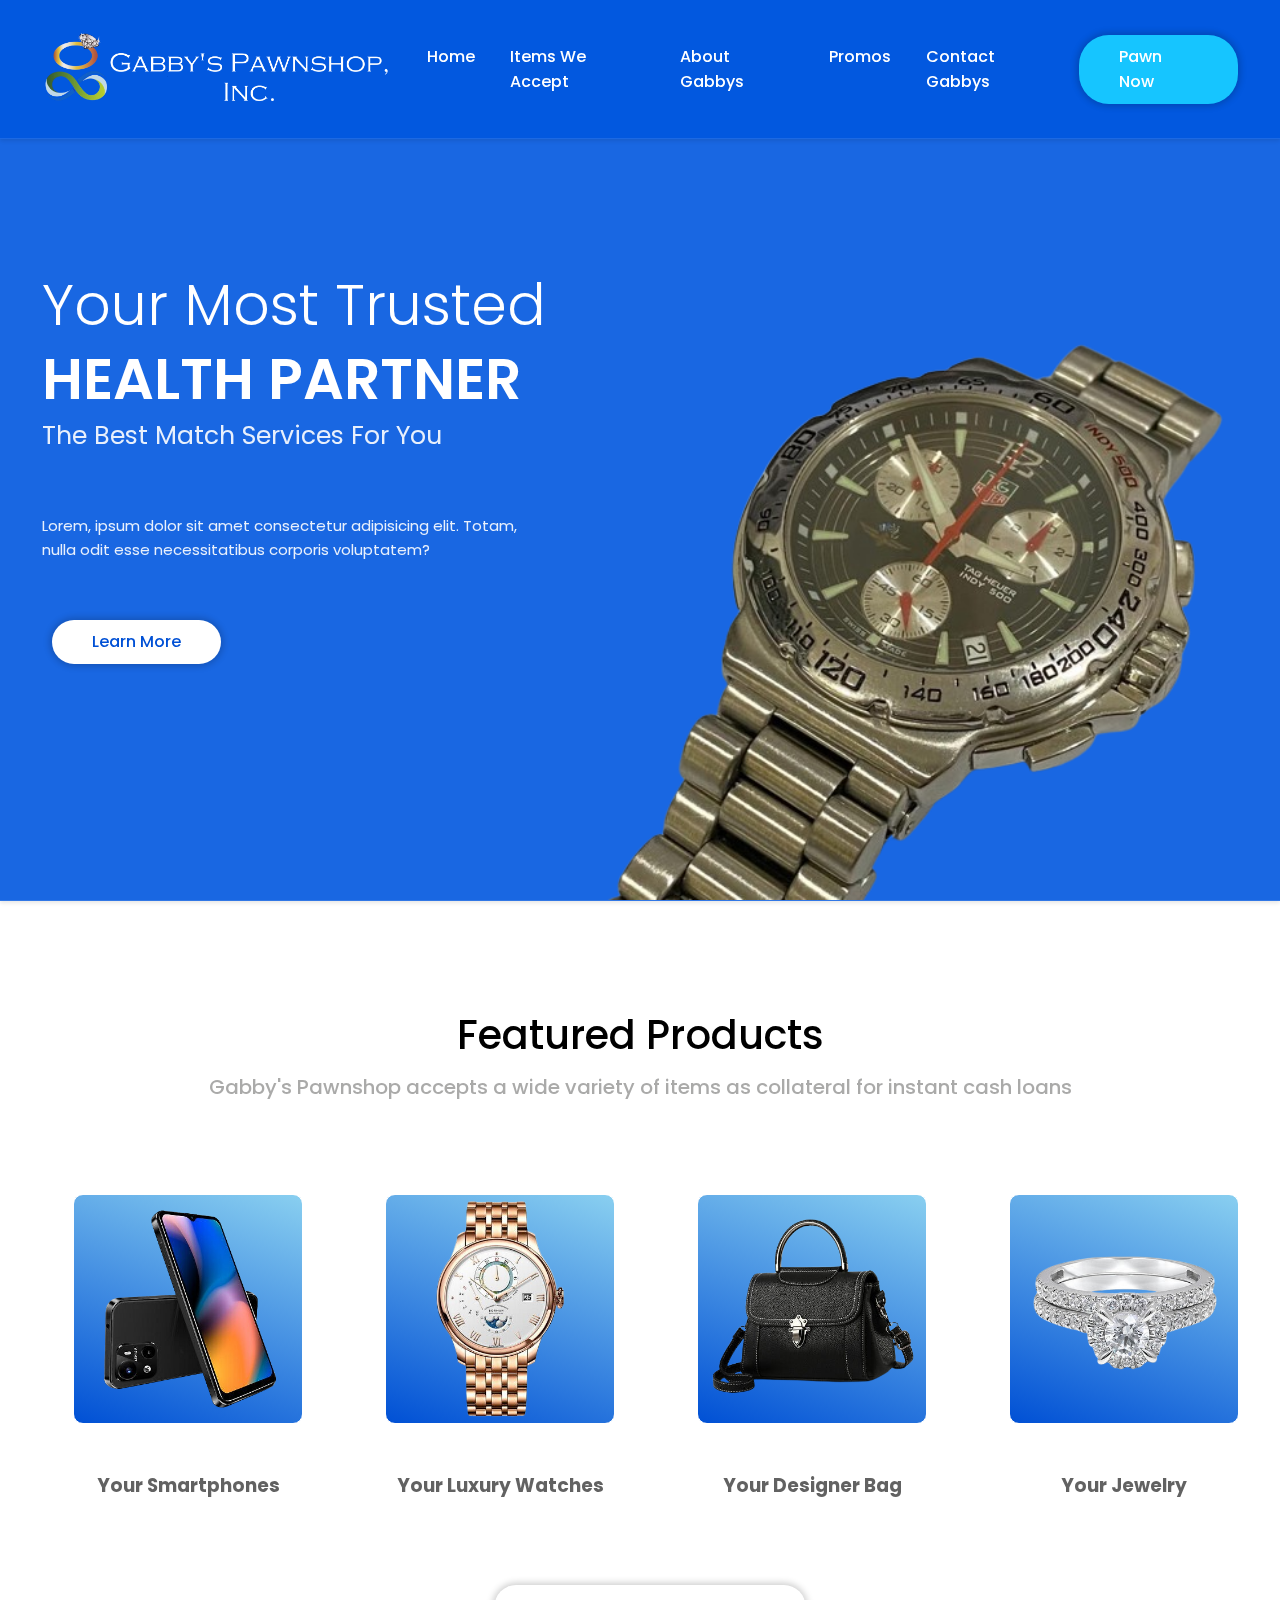
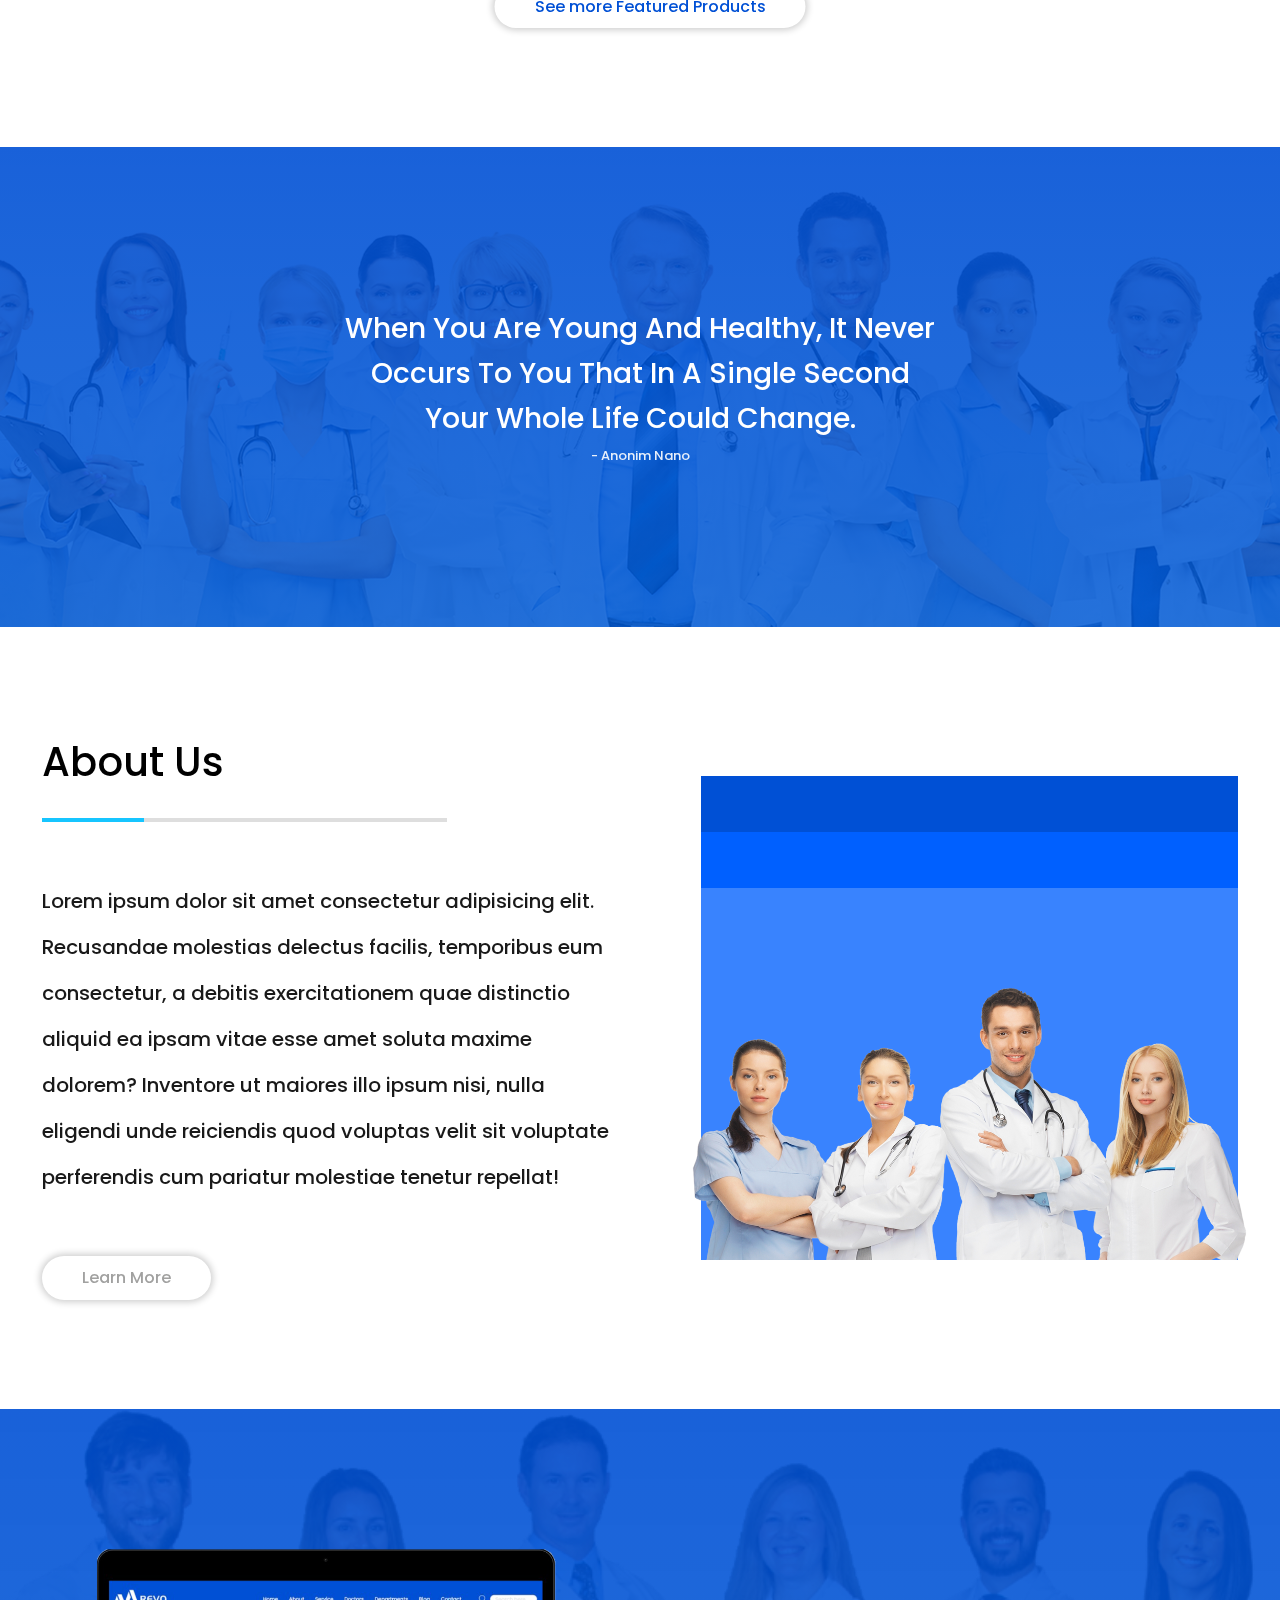
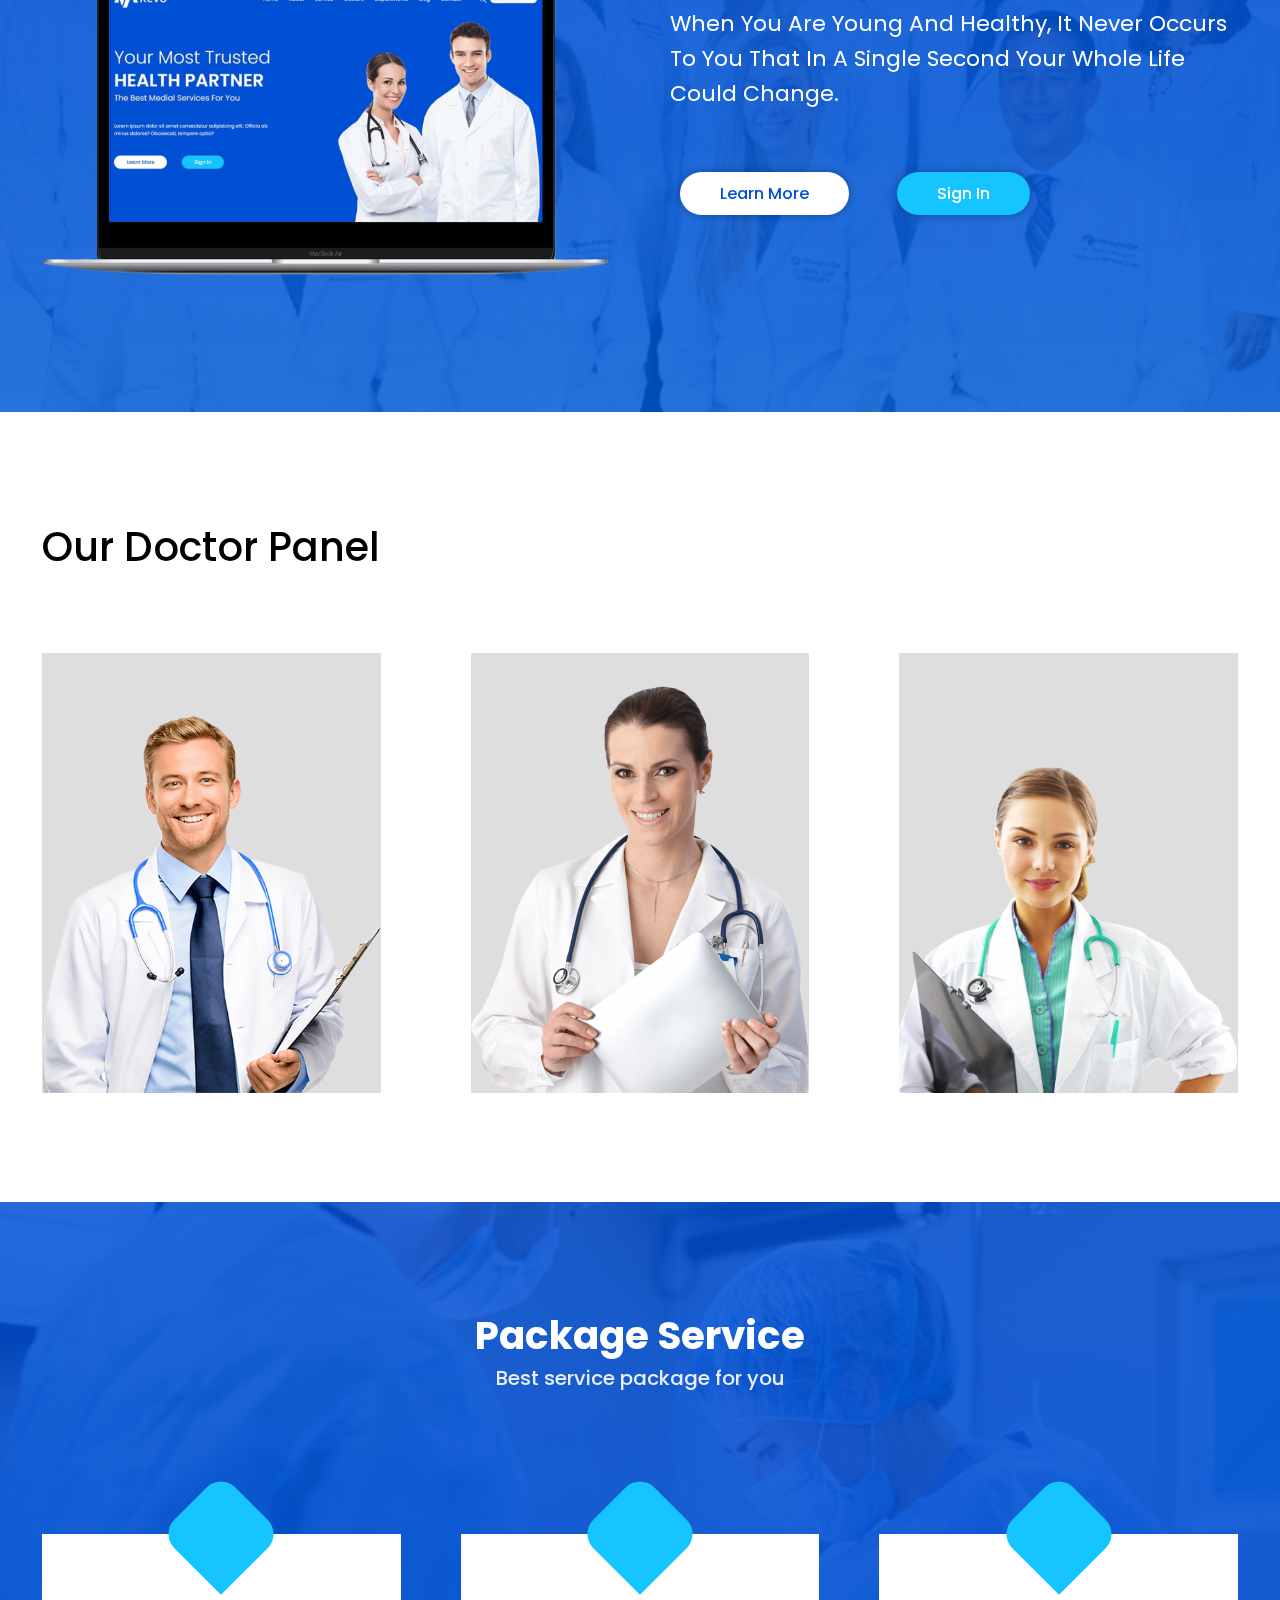
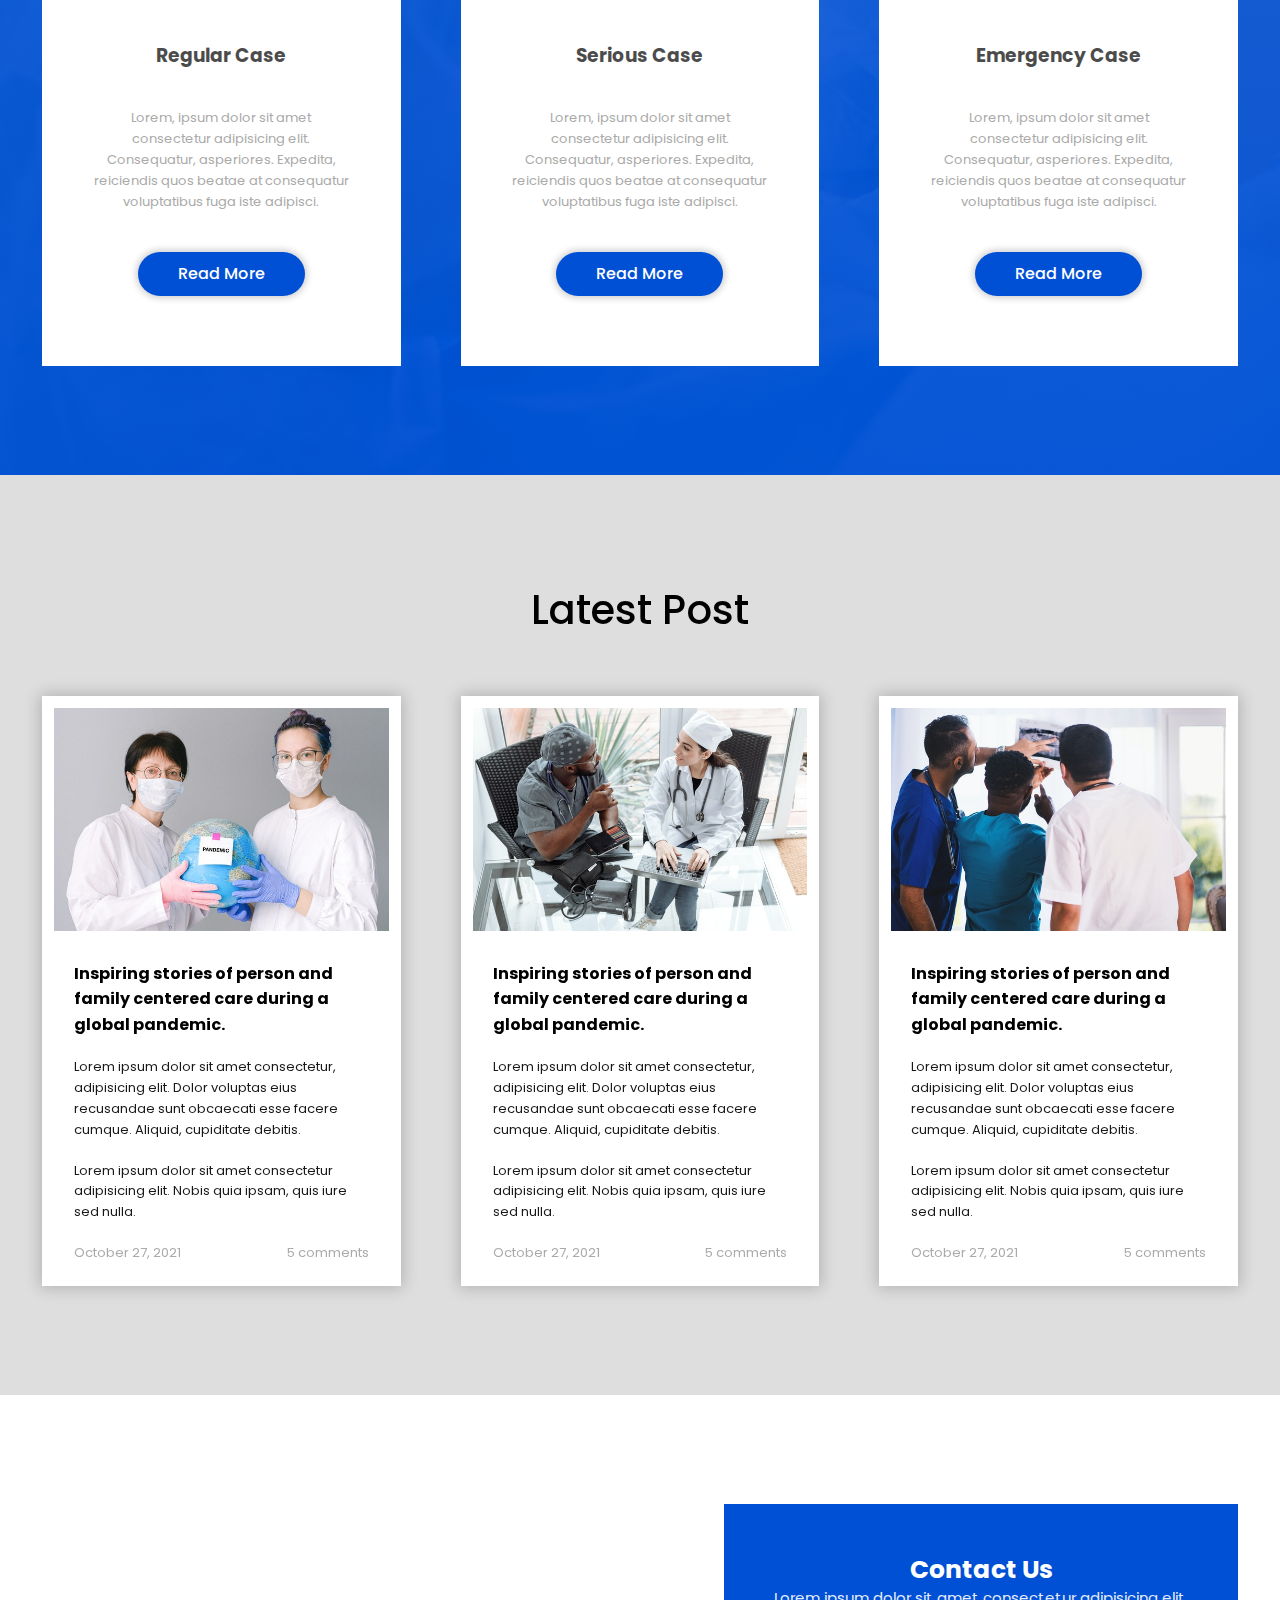
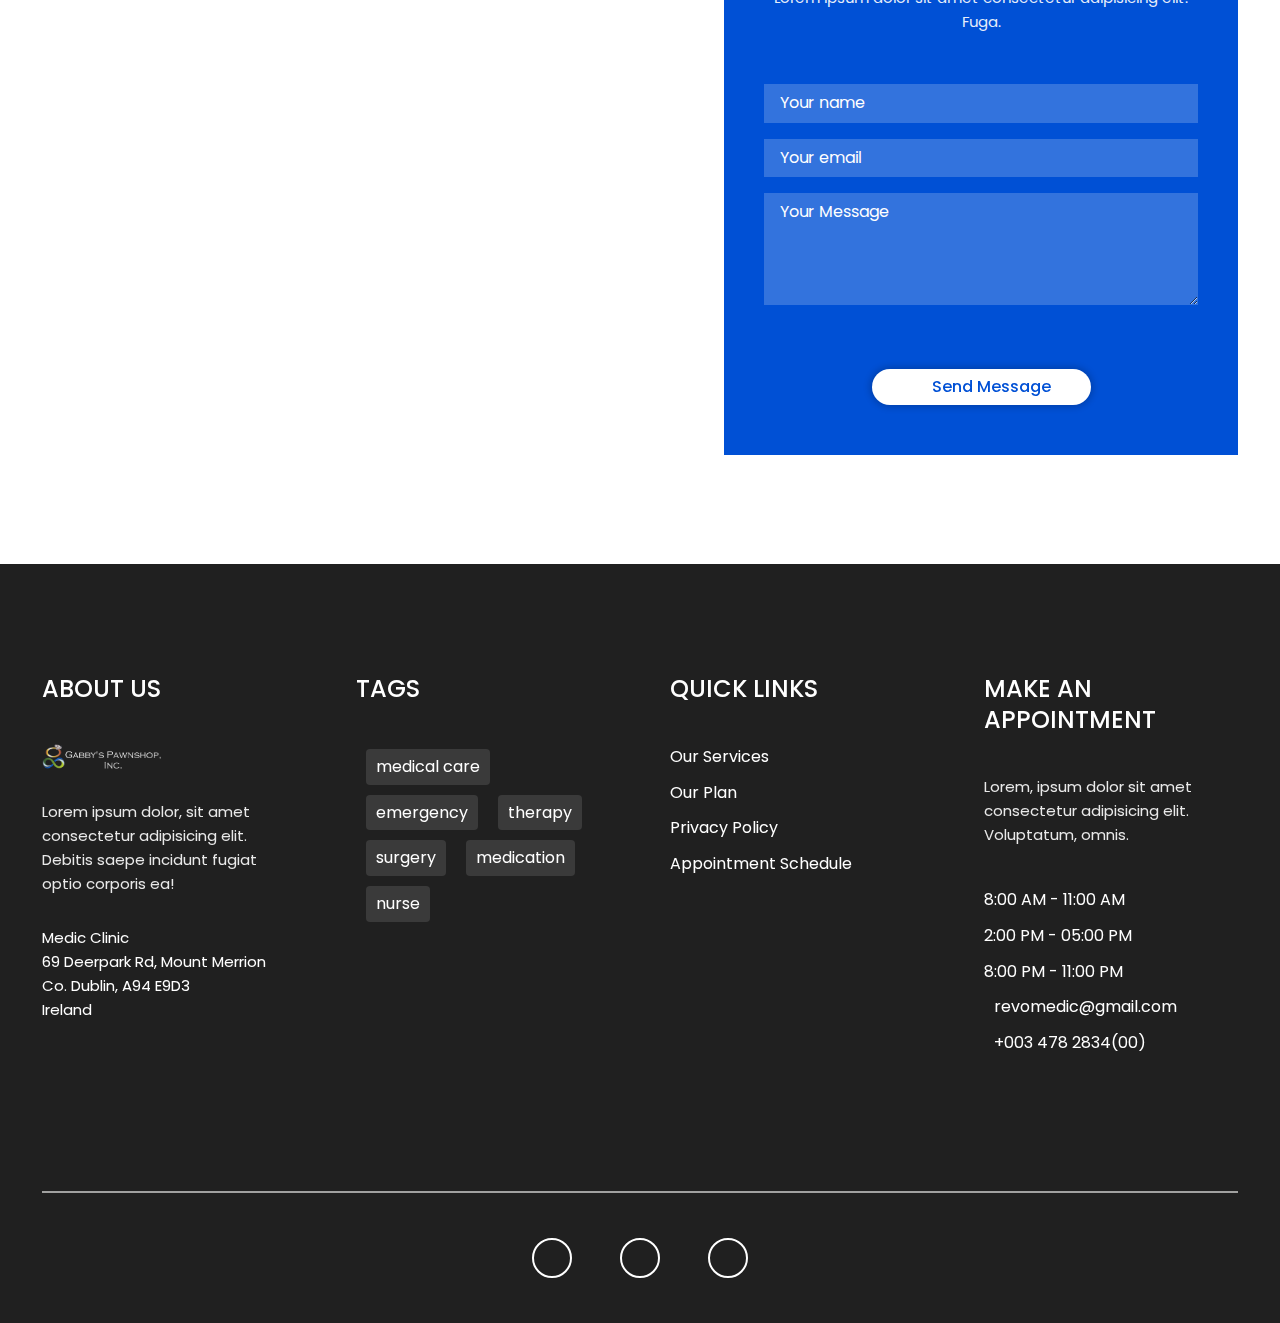
==== index.html @ 98798da9 "add" ====
<!DOCTYPE html>
<html lang="en">
<head>
    <meta charset="UTF-8">
    <meta http-equiv="X-UA-Compatible" content="IE=edge">
    <meta name="viewport" content="width=device-width, initial-scale=1.0">
    <title>Gabby's Pawnshop, Inc.</title>
    <!-- font awesome -->
    <link rel="stylesheet" href="https://cdnjs.cloudflare.com/ajax/libs/font-awesome/6.0.0-beta2/css/all.min.css" integrity="sha512-YWzhKL2whUzgiheMoBFwW8CKV4qpHQAEuvilg9FAn5VJUDwKZZxkJNuGM4XkWuk94WCrrwslk8yWNGmY1EduTA==" crossorigin="anonymous" referrerpolicy="no-referrer" />
    <!-- normalize css -->
    <link rel = "stylesheet" href = "css/normalize.css">
    <!-- custom css -->
    <link rel = "stylesheet" href = "css/main.css">
</head>
<body>
    

    <!-- header -->
    <header class = "header bg-blue-head">
        <nav class = "navbar bg-blue-head">
            <div class = "container flex">
                <a href = "index.html" class = "navbar-brand">
                    <img src = "images/logo.png" alt = "site logo">
                </a>
                <button type = "button" class = "navbar-show-btn">
                    <img src = "images/ham-menu-icon.png">
                </button>

                <div class = "navbar-collapse bg-white">
                    <button type = "button" class = "navbar-hide-btn">
                        <img src = "images/close-icon.png">
                    </button>
                    <ul class = "navbar-nav">
                        <li class = "nav-item">
                            <a href = "#" class = "nav-link">Home</a>
                        </li>
                        <li class = "nav-item">
                            <a href = "#" class = "nav-link">Items We Accept</a>
                        </li>
                        <li class = "nav-item">
                            <a href = "#" class = "nav-link">About Gabbys</a>
                        </li>
                        <li class = "nav-item">
                            <a href = "#" class = "nav-link">Promos</a>
                        </li>
                        <li class = "nav-item">
                            <a href = "#" class = "nav-link">Contact Gabbys</a>
                        </li>
                    </ul>
                    <div class = "nav-btn-group">
                        <a href = "#" class = "btn btn-light-blue">Pawn Now</a>
                    </div>
                        </form>
                    </div>
                </div> 
            </div>
        </nav>

        <div class = "header-inner text-white text-center">
            <div class = "container grid">
                <div class = "header-inner-left">
                    <h1>your most trusted<br> <span>health partner</span></h1>
                    <p class = "lead">the best match services for you</p>
                    <p class = "text text-md">Lorem, ipsum dolor sit amet consectetur adipisicing elit. Totam, nulla odit esse necessitatibus corporis voluptatem?</p>
                    <div class = "btn-group">
                        <a href = "#" class = "btn btn-white">Learn More</a>
                    </div>
                </div>
                <div class = "header-inner-right">
                    <img src = "images/header.png">
                </div>
            </div>
        </div>
    </header>
    <!-- end of header -->

    <main>

         <!-- services section -->
         <section id = "services" class = "services py">
            <div class = "container">
                <div class = "section-head text-center">
                    <h2 class = "lead">Featured Products</h2>
                    <p class = "text text-lg">Gabby's Pawnshop accepts a wide variety of items as collateral for instant cash loans</p>
                </div>
                <div class = "services-inner text-center grid">
                    <article class = "service-item">
                        <div class = "icon">
                            <a href = "#"  ><img src = "images/service-icon-1.png"></a>
                        </div>
                        <a href= "#"><h3>Your Smartphones</h3></a>
                    </article>

                    <article class = "service-item">
                        <div class = "icon">
                            <a href = "#"  ><img src = "images/service-icon-2.png"></a>
                        </div>
                        <a href= "#"><h3>Your Luxury Watches</h3></a>
                    </article>

                    <article class = "service-item">
                        <div class = "icon">
                            <a href = "#"  ><img src = "images/service-icon-3.png"></a>
                        </div>
                        <a href= "#"><h3>Your Designer Bag</h3></a>
                    </article>

                    <article class = "service-item">
                        <div class = "icon">
                            <a href = "#"  ><img src = "images/service-icon-4.png"></a>
                        </div>
                        <a href= "#"><h3>Your Jewelry</h3></a>
                    </article>
                    <div class = "service-btn-group">
                        <a href = "#" class = "btn btn-white">See more Featured Products</a>
                    </div>
                </div>
            </div>
        </section>
        <!-- end of services section -->

        <!-- banner one -->
        <section id = "banner-one" class = "banner-one text-center">
            <div class = "container text-white">
                <blockquote class = "lead"><i class = "fas fa-quote-left"></i> When you are young and healthy, it never occurs to you that in a single second your whole life could change. <i class = "fas fa-quote-right"></i></blockquote>
                <small class = "text text-sm">- Anonim Nano</small>
            </div>
        </section>
        <!-- end of banner one -->

         <!-- about section -->
         <section id = "about" class = "about py">
            <div class = "about-inner">
                <div class = "container grid">
                    <div class = "about-left text-center">
                        <div class = "section-head">
                            <h2>About Us</h2>
                            <div class = "border-line"></div>
                        </div>
                        <p class = "text text-lg">Lorem ipsum dolor sit amet consectetur adipisicing elit. Recusandae molestias delectus facilis, temporibus eum consectetur, a debitis exercitationem quae distinctio aliquid ea ipsam vitae esse amet soluta maxime dolorem? Inventore ut maiores illo ipsum nisi, nulla eligendi unde reiciendis quod voluptas velit sit voluptate perferendis cum pariatur molestiae tenetur repellat!</p>
                        <a href = "#" class = "btn btn-white">Learn More</a>
                    </div>
                    <div class = "about-right flex">
                        <div class = "img">
                            <img src = "images/about-img.png">
                        </div>
                    </div>
                </div>
            </div>
        </section>
        <!-- end of about section -->

        <!-- banner two section -->
        <section id = "banner-two" class = "banner-two text-center">
            <div class = "container grid">
                <div class = "banner-two-left">
                    <img src = "images/banner-2-img.png">
                </div>
                <div class = "banner-two-right">
                    <p class = "lead text-white">When you are young and healthy, it never occurs to you that in a single second your whole life could change.</p>
                    <div class = "btn-group">
                        <a href = "#" class = "btn btn-white">Learn More</a>
                        <a href = "#" class = "btn btn-light-blue">Sign In</a>
                    </div>
                </div>
            </div>
        </section>
        <!-- end of banner two section -->

        <!-- doctors section -->
        <section id = "doc-panel" class = "doc-panel py">
            <div class = "container">
                <div class = "section-head">
                    <h2>Our Doctor Panel</h2>
                </div>

                <div class = "doc-panel-inner grid">
                    <div class = "doc-panel-item">
                        <div class = "img flex">
                            <img src = "images/doc-1.png" alt = "doctor image">
                            <div class = "info text-center bg-blue text-white flex">
                                <p class = "lead">samuel goe</p>
                                <p class = "text-lg">Medicine</p>
                            </div>
                        </div>
                    </div>

                    <div class = "doc-panel-item">
                        <div class = "img flex">
                            <img src = "images/doc-2.png" alt = "doctor image">
                            <div class = "info text-center bg-blue text-white flex">
                                <p class = "lead">elizabeth ira</p>
                                <p class = "text-lg">Cardiology</p>
                            </div>
                        </div>
                    </div>

                    <div class = "doc-panel-item">
                        <div class = "img flex">
                            <img src = "images/doc-3.png" alt = "doctor image">
                            <div class = "info text-center bg-blue text-white flex">
                                <p class = "lead">tanya collins</p>
                                <p class = "text-lg">Medicine</p>
                            </div>
                        </div>
                    </div>
                </div>
            </div>
        </section>
        <!-- end of doctors section -->

        <!-- package services section -->
        <section id = "package-service" class = "package-service py text-center">
            <div class = "container">
                <div class = "package-service-head text-white">
                    <h2>Package Service</h2>
                    <p class = "text text-lg">Best service package for you</p>
                </div>
                <div class = "package-service-inner grid">
                    <div class = "package-service-item bg-white">
                        <div class = "icon flex">
                            <i class = "fas fa-phone fa-2x"></i>
                        </div>
                        <h3>Regular Case</h3>
                        <p class = "text text-sm">Lorem, ipsum dolor sit amet consectetur adipisicing elit. Consequatur, asperiores. Expedita, reiciendis quos beatae at consequatur voluptatibus fuga iste adipisci.</p>
                        <a href = "#" class = "btn btn-blue">Read More</a>
                    </div>

                    <div class = "package-service-item bg-white">
                        <div class = "icon flex">
                            <i class = "fas fa-calendar-alt fa-2x"></i>
                        </div>
                        <h3>Serious Case</h3>
                        <p class = "text text-sm">Lorem, ipsum dolor sit amet consectetur adipisicing elit. Consequatur, asperiores. Expedita, reiciendis quos beatae at consequatur voluptatibus fuga iste adipisci.</p>
                        <a href = "#" class = "btn btn-blue">Read More</a>
                    </div>
                    
                    <div class = "package-service-item bg-white">
                        <div class = "icon flex">
                            <i class = "fas fa-comments fa-2x"></i>
                        </div>
                        <h3>Emergency Case</h3>
                        <p class = "text text-sm">Lorem, ipsum dolor sit amet consectetur adipisicing elit. Consequatur, asperiores. Expedita, reiciendis quos beatae at consequatur voluptatibus fuga iste adipisci.</p>
                        <a href = "#" class = "btn btn-blue">Read More</a>
                    </div>
                </div>
            </div>
        </section>
        <!-- end of package services section -->

        <!-- posts section -->
        <section id = "posts" class = "posts py">
            <div class = "container">
                <div class = "section-head">
                    <h2>Latest Post</h2>
                </div>
                <div class = "posts-inner grid">
                    <article class = "post-item bg-white">
                        <div class = "img">
                            <img src = "images/post-1.jpg">
                        </div>
                        <div class = "content">
                            <h4>Inspiring stories of person and family centered care during a global pandemic.</h4>
                            <p class = "text text-sm">Lorem ipsum dolor sit amet consectetur, adipisicing elit. Dolor voluptas eius recusandae sunt obcaecati esse facere cumque. Aliquid, cupiditate debitis.</p>
                            <p class = "text text-sm">Lorem ipsum dolor sit amet consectetur adipisicing elit. Nobis quia ipsam, quis iure sed nulla.</p>
                            <div class = "info flex">
                                <small class = "text text-sm"><i class = "fas fa-clock"></i> October 27, 2021</small>
                                <small class = "text text-sm"><i class = "fas fa-comment"></i> 5 comments</small>
                            </div>
                        </div>
                    </article>

                    <article class = "post-item bg-white">
                        <div class = "img">
                            <img src = "images/post-2.jpg">
                        </div>
                        <div class = "content">
                            <h4>Inspiring stories of person and family centered care during a global pandemic.</h4>
                            <p class = "text text-sm">Lorem ipsum dolor sit amet consectetur, adipisicing elit. Dolor voluptas eius recusandae sunt obcaecati esse facere cumque. Aliquid, cupiditate debitis.</p>
                            <p class = "text text-sm">Lorem ipsum dolor sit amet consectetur adipisicing elit. Nobis quia ipsam, quis iure sed nulla.</p>
                            <div class = "info flex">
                                <small class = "text text-sm"><i class = "fas fa-clock"></i> October 27, 2021</small>
                                <small class = "text text-sm"><i class = "fas fa-comment"></i> 5 comments</small>
                            </div>
                        </div>
                    </article>

                    <article class = "post-item bg-white">
                        <div class = "img">
                            <img src = "images/post-3.jpg">
                        </div>
                        <div class = "content">
                            <h4>Inspiring stories of person and family centered care during a global pandemic.</h4>
                            <p class = "text text-sm">Lorem ipsum dolor sit amet consectetur, adipisicing elit. Dolor voluptas eius recusandae sunt obcaecati esse facere cumque. Aliquid, cupiditate debitis.</p>
                            <p class = "text text-sm">Lorem ipsum dolor sit amet consectetur adipisicing elit. Nobis quia ipsam, quis iure sed nulla.</p>
                            <div class = "info flex">
                                <small class = "text text-sm"><i class = "fas fa-clock"></i> October 27, 2021</small>
                                <small class = "text text-sm"><i class = "fas fa-comment"></i> 5 comments</small>
                            </div>
                        </div>
                    </article>
                </div>
            </div>
        </section>
        <!-- end of posts section -->

        <!-- contact section -->
        <section id = "contact" class = "contact py">
            <div class = "container grid">
                <div class = "contact-left">
                    <iframe src="https://www.google.com/maps/embed?pb=!1m18!1m12!1m3!1d2384.6268289831164!2d-6.214682984112116!3d53.29621947996855!2m3!1f0!2f0!3f0!3m2!1i1024!2i768!4f13.1!3m3!1m2!1s0x486709e0c9c80f8f%3A0x92f408d10f2277c2!2sREVO!5e0!3m2!1sen!2snp!4v1636264848776!5m2!1sen!2snp" width="600" height="450" style="border:0;" allowfullscreen="" loading="lazy"></iframe>
                </div>
                <div class = "contact-right text-white text-center bg-blue">
                    <div class = "contact-head">
                        <h3 class = "lead">Contact Us</h3>
                        <p class = "text text-md">Lorem ipsum dolor sit amet consectetur adipisicing elit. Fuga.</p>
                    </div>
                    <form>
                        <div class = "form-element">
                            <input type = "text" class = "form-control" placeholder="Your name">
                        </div>
                        <div class = "form-element">
                            <input type = "email" class = "form-control" placeholder="Your email">
                        </div>
                        <div class = "form-element">
                            <textarea rows = "5" placeholder="Your Message" class = "form-control"></textarea>
                        </div>
                        <button type = "submit" class = "btn btn-white btn-submit">
                            <i class = "fas fa-arrow-right"></i> Send Message
                        </button>
                    </form>
                </div>
            </div>
        </section>
        <!-- end of contact section -->
    </main>

    <!-- footer  -->
    <footer id = "footer" class = "footer text-center">
        <div class = "container">
            <div class = "footer-inner text-white py grid">
                <div class = "footer-item">
                    <h3 class = "footer-head">about us</h3>
                    <div class = "icon">
                        <img src = "images/logo.png">
                    </div>
                    <p class = "text text-md">Lorem ipsum dolor, sit amet consectetur adipisicing elit. Debitis saepe incidunt fugiat optio corporis ea!</p>
                    <address>
                        Medic Clinic <br>
                        69 Deerpark Rd, Mount Merrion <br>
                        Co. Dublin, A94 E9D3 <br>
                        Ireland
                    </address>
                </div>

                <div class = "footer-item">
                    <h3 class = "footer-head">tags</h3>
                    <ul class = "tags-list flex">
                        <li>medical care</li>
                        <li>emergency</li>
                        <li>therapy</li>
                        <li>surgery</li>
                        <li>medication</li>
                        <li>nurse</li>
                    </ul>
                </div>

                <div class = "footer-item">
                    <h3 class = "footer-head">Quick Links</h3>
                    <ul>
                        <li><a href = "#" class = "text-white">Our Services</a></li>
                        <li><a href = "#" class = "text-white">Our Plan</a></li>
                        <li><a href = "#" class = "text-white">Privacy Policy</a></li>
                        <li><a href = "#" class = "text-white">Appointment Schedule</a></li>
                    </ul>
                </div>

                <div class = "footer-item">
                    <h3 class = "footer-head">make an appointment</h3>
                    <p class = "text text-md">Lorem, ipsum dolor sit amet consectetur adipisicing elit. Voluptatum, omnis.</p>
                    <ul class = "appointment-info">
                        <li>8:00 AM - 11:00 AM</li>
                        <li>2:00 PM - 05:00 PM</li>
                        <li>8:00 PM - 11:00 PM</li>
                        <li>
                            <i class = "fas fa-envelope"></i>
                            <span>revomedic@gmail.com</span>
                        </li>
                        <li>
                            <i class = "fas fa-phone"></i>
                            <span>+003 478 2834(00)</span>
                        </li>
                    </ul>
                </div>
            </div>

            <div class = "footer-links">
                <ul class = "flex">
                    <li><a href = "#" class = "text-white flex"> <i class = "fab fa-facebook-f"></i></a></li>
                    <li><a href = "#" class = "text-white flex"> <i class = "fab fa-twitter"></i></a></li>
                    <li><a href = "#" class = "text-white flex"> <i class = "fab fa-linkedin"></i></a></li>
                </ul>
            </div>
        </div>
    </footer>
    <!-- end of footer  -->


    <!-- custom js -->
    <script src = "js/script.js"></script>
</body>
</html>
---- css/main.css ----
@import url('https://fonts.googleapis.com/css2?family=Poppins:wght@200;300;400;500;600;700;800;900&display=swap');

/* variables */
:root{
    --fros-blue-color: #0050d5;
    --light-blue-color: #16c5ff;
    --dark-color: #202020;
    --light-gray: #dedede;
    --dark-gray: #a1a1a0;
    --light-color: #fff;
    --poppins-font: 'Poppins', sans-serif;
    --transition: all 0.3s ease-in-out;
    --box-shadow: 0 0 15px 2px rgba(0, 0, 0, 0.2)!important;
}

/* some resets */
*{
    padding: 0;
    margin: 0;
    -webkit-box-sizing: border-box;
            box-sizing: border-box;
}
html{
    font-size: 10px;
}
body{
    font-size: 1.6rem;
    line-height: 1.6;
    font-family: var(--poppins-font);
}
img{
    width: 100%;
    display: block;
}
ul{
    list-style: none;
}
a{
    text-decoration: none;
    color: var(--dark-color);
}
.bg-blue{
    background-color: var(--fros-blue-color);
}

bg-blue-head{
    position: relative;
    transition: background-color 0.3s ease;
}


.bg-blue-head::before {
    content: ''; 
    position: absolute; 
    top: 0;
    left: 0;
    width: 100%;
    height: 100%;
    background-color: rgba(0, 86, 223, 0.902); 
    backdrop-filter: blur(6px); 
    z-index: -1; 
    border-bottom: 1px solid rgba(255, 255, 255, 0.1); 
    box-shadow: 0 2px 4px rgba(0, 0, 0, 0.1);
}

.bg-white{
    background-color: var(--light-color);
}
.text-blue{
    color: var(--fros-blue-color);
}
.text-white{
    color: var(--light-color);
}

/* button */
.btn, button{
    border: none;
    cursor: pointer;
}
.btn{
    padding: .9rem 4rem;
    border-radius: 3rem;
    display: inline-block;
    background-color: var(--light-color);
    font-weight: 500;
    -webkit-box-shadow: 0 0 7px 2px rgba(0, 0, 0, 0.2);
            box-shadow: 0 0 7px 2px rgba(0, 0, 0, 0.2);
    -webkit-transition: var(--transition);
    -o-transition: var(--transition);
    transition: var(--transition);
}
.btn-white{
    color: var(--fros-blue-color);
}
.btn-light-blue{
    background-color: var(--light-blue-color);
    color: var(--light-color);
}
.btn-blue{
    background-color: var(--fros-blue-color);
    color: var(--light-color);
}
.btn-group{
    display: -webkit-box;
    display: -ms-flexbox;
    display: flex;
    margin-right: 0px 10px;
    margin-left: 10px;
    -ms-flex-wrap: wrap;
        flex-wrap: wrap;
    -webkit-box-align: center;
        -ms-flex-align: center;
            align-items: center;
}
.btn-group .btn{
    width: 100%;
}
.btn-group .btn:first-child{
    margin-bottom: 2rem;
}
.btn:hover{
    -webkit-box-shadow: var(--box-shadow);
            box-shadow: var(--box-shadow);
}

.container{
    max-width: 95vw;
    margin: 0 auto;
    padding: 0 1rem;
}
.flex{
    display: -webkit-box;
    display: -ms-flexbox;
    display: flex;
    -webkit-box-align: center;
        -ms-flex-align: center;
            align-items: center;
    -webkit-box-pack: center;
        -ms-flex-pack: center;
            justify-content: center;
}
.grid{
    display: grid;
}
input{
    outline: 0;
}
.lead{
    font-size: 25px;
    text-transform: capitalize;
}
h1, h2, h3{
    text-transform: capitalize;
    margin-top: 0;
    line-height: 1.3;
}
.text{
    opacity: 0.9;
}
.text-md{
    font-size: 1.5rem;
}
.text-lg{
    font-size: 2rem;
    font-weight: 500;
}
.text-sm{
    font-size: 1.3rem;
}
.py{
    padding: 10.9rem 0;
}
.text-center{
    text-align: center;
}

/* header */
.header{
    min-height: 100vh;
}
.navbar{
    position: fixed;
    top: 0;
    left: 0;
    width: 100%;
    padding: 3.2rem 0;
    z-index: 999;
}
.navbar .container{
    -webkit-box-pack: justify;
        -ms-flex-pack: justify;
            justify-content: space-between;
}
.navbar-brand img{
    width: 350px;
}
.navbar-show-btn, .navbar-hide-btn{
    background-color: transparent;
    width: 30px;
    -webkit-transition: var(--transition);
    -o-transition: var(--transition);
    transition: var(--transition);
}
button[class ^= navbar]:hover{
    -webkit-transform: scale(1.1);
        -ms-transform: scale(1.1);
            transform: scale(1.1);
}


.navbar-collapse{
    position: fixed;
    top: 0;
    right: 0;
    width: 100%;
    height: 100%;
    padding: 8rem 3rem;
    display: -webkit-box;
    display: -ms-flexbox;
    display: flex;
    -webkit-box-orient: vertical;
    -webkit-box-direction: normal;
        -ms-flex-direction: column;
            flex-direction: column;
    -webkit-box-pack: justify;
        -ms-flex-pack: justify;
            justify-content: space-between;
    -webkit-box-shadow: -3px 0 10px 4px rgba(0, 0, 0, 0.1);
            box-shadow: -3px 0 10px 4px rgba(0, 0, 0, 0.1);
    -webkit-transform: translateX(110%);
        -ms-transform: translateX(110%);
            transform: translateX(110%);
    -webkit-transition: var(--transition);
    -o-transition: var(--transition);
    transition: var(--transition);
    z-index: 1000;
}
/* navbar show class */
.navbar-show{
    -webkit-transform: translateX(0);
        -ms-transform: translateX(0);
            transform: translateX(0);
}
.navbar-hide-btn{
    position: absolute;
    right: 2rem;
    top: 4.5rem;
}
.nav-item{
    margin: 1.4rem 0;
}
.nav-link{
    opacity: 0.8;
    font-weight: 600;
    -webkit-transition: var(--transition);
    -o-transition: var(--transition);
    transition: var(--transition);
    display: inline-block;
}
.nav-link:hover{
    opacity: 1;
    color: var(--fros-blue-color);
    -webkit-transform: translateX(10px);
        -ms-transform: translateX(10px);
            transform: translateX(10px);
}

.nav-btn-group{
    display: -webkit-box;
    display: -ms-flexbox;
    display: flex;
    margin-left: 20px;
    -ms-flex-wrap: wrap;
        flex-wrap: wrap;
    -webkit-box-align: center;
        -ms-flex-align: center;
            align-items: center;
}

/* header inner */
.header-inner{
    padding-top: 16rem;
}
.header-inner-left h1{
    font-size: 4rem;
    font-weight: 300;
    margin-bottom: 0;
}
.header-inner-left h1 span{
    font-weight: 600;
    text-transform: uppercase;
}
.header-inner-left .lead{
    opacity: 0.9;
}
.header-inner-left .text{
    margin: 5.8rem 0;
    max-width: 500px;
    margin-right: auto;
    margin-left: auto;
}
.header-inner-left .btn-group{
    -webkit-box-pack: center;
        -ms-flex-pack: center;
            justify-content: center;
}
.header-inner-right{
    margin-top: 6rem;
}
.header-inner-right img{
    max-width: 520px;
    margin: 0 auto;
}

/* about section */
.section-head h2{
    font-size: 4rem;
    font-weight: 500;
    margin-bottom: 3rem;
    text-align: center;
}
.border-line{
    height: .4rem;
    width: 100%;
    margin-right: auto;
    margin-left: auto;
    background-color: var(--light-gray);
    position: relative;
}
.border-line::after{
    content: "";
    position: absolute;
    top: 0;
    left: 50%;
    -webkit-transform: translateX(-50%);
        -ms-transform: translateX(-50%);
            transform: translateX(-50%);
    height: 100%;
    width: 102px;
    background-color: var(--light-blue-color);
}
.about-left{
    margin-bottom: 6rem;
}
.about-right{
    margin-top: 16.8rem;
}
.about-left .text{
    margin: 5.6rem 0;
    line-height: 2.3;
}
.about .btn-white{
    color: var(--dark-gray);
}
.about-right .img{
    width: 100%;
    background-color: #3983fe;
    max-width: 537px;
    position: relative;
}
.about-right .img img{
    padding-top: 10rem;
    -webkit-transform: scaleX(1.03);
        -ms-transform: scaleX(1.03);
            transform: scaleX(1.03);
}
.about-right .img::after, .about-right .img::before{
    content: "";
    position: absolute;
    width: 100%;
    height: 100%;
}
.about-right .img::after{
    top: -56px;
    left: 0;
    background-color: #0060ff;
    z-index: -1;
}
.about-right .img::before{
    top: -112px;
    left: 0;
    background-color: var(--fros-blue-color);
    z-index: -2;
}

/* banner one section */
.banner-one{
    background: -webkit-gradient(linear, left top, left bottom, from(rgba(0, 80, 213, 0.9)), to(rgba(0, 90, 213, 0.85))), url('../images/banner-1-img.png') top/cover no-repeat;
    background: -o-linear-gradient(rgba(0, 80, 213, 0.9), rgba(0, 90, 213, 0.85)), url('../images/banner-1-img.png') top/cover no-repeat;
    background: linear-gradient(rgba(0, 80, 213, 0.9), rgba(0, 90, 213, 0.85)), url('../images/banner-1-img.png') top/cover no-repeat;
    height: 480px;
    display: -webkit-box;
    display: -ms-flexbox;
    display: flex;
    -webkit-box-align: center;
        -ms-flex-align: center;
            align-items: center;
    -webkit-box-pack: center;
        -ms-flex-pack: center;
            justify-content: center;
}
.banner-one .lead{
    font-size: 2.8rem;
    font-weight: 500;
    max-width: 600px;
}
.banner-one .text-sm{
    font-weight: 500;
}

/* services section */
.services .section-head .text-lg{
    color: var(--dark-gray);
    margin-top: -2rem;
}
.services .section-head img{
    margin: 3.7rem auto;
}
.line-art{
    max-width: 240px;
    margin: auto;
}
.line-art img{
    width: 30px;
}
.line-art div{
    width: 100px;
    height: 2px;
    background-color: var(--light-gray);
}
.services-inner{
    padding: 6rem 0;
    position: relative;
    
}
.service-item{
    padding: 3rem;
    margin-bottom: 3rem;
}
.service-item:last-child{
    margin-bottom: 0;
}
.service-item .icon img{
    background: linear-gradient(200deg, #89CFF0, #0050d5);
    border: 1px solid #ffffff;
    border-radius: 10px;
    width: 230px;
    margin: 1px;
    
}
.service-item h3{
    margin: 5rem 0;
    opacity: 0.7;
}

.service-btn-group{
    position: absolute;
    left: 50%;
    transform: translateX(-50%);
    bottom: 10px; 
    display: -webkit-box;
    display: -ms-flexbox;
    display: flex;
    margin-right: 0px 10px;
    margin-left: 10px;
    -ms-flex-wrap: wrap;
        flex-wrap: wrap;
    -webkit-box-align: center;
        -ms-flex-align: center;
            align-items: center; 
}

/* banner two section */
.banner-two{
    background: -webkit-gradient(linear, left top, left bottom, from(rgba(0, 80, 213, 0.9)), to(rgba(0, 90, 213, 0.85))), url('../images/banner-two-bg.png') top/cover no-repeat;
    background: -o-linear-gradient(rgba(0, 80, 213, 0.9), rgba(0, 90, 213, 0.85)), url('../images/banner-two-bg.png') top/cover no-repeat;
    background: linear-gradient(rgba(0, 80, 213, 0.9), rgba(0, 90, 213, 0.85)), url('../images/banner-two-bg.png') top/cover no-repeat;
    padding: 13.6rem 0;
}
.banner-two-left img{
    max-width: 620px;
    margin: auto;
}
.banner-two-right .lead{
    font-size: 2.2rem;
    margin-top: 6rem;
}
.banner-two-right .btn-group{
    margin-top: 6rem;
    -webkit-box-pack: center;
        -ms-flex-pack: center;
            justify-content: center;
}

/* doctors panel */
.doc-panel-inner{
    margin-top: 8rem;
}
.doc-panel-item{
    margin-bottom: 6rem;
}
.doc-panel-item:last-child{
    margin-bottom: 0;
}
.doc-panel-item .img{
    position: relative;
    height: 440px;
    background-color: var(--light-gray);
    overflow: hidden;
    -webkit-box-align: end;
        -ms-flex-align: end;
            align-items: flex-end;
}
.doc-panel-item .img .info{
    position: absolute;
    bottom: -100%;
    left: 0;
    width: 100%;
    height: 100px;
    -webkit-box-orient: vertical;
    -webkit-box-direction: normal;
        -ms-flex-direction: column;
            flex-direction: column;
    -webkit-transition: var(--transition);
    -o-transition: var(--transition);
    transition: var(--transition);
}
.doc-panel-item .img{
    max-width: 357px;
    margin-left: auto;
    margin-right: auto;
}
.doc-panel-item:hover .info{
    bottom: 0;
}

/* package service */
.package-service-inner{
    margin-top: 14rem;
}
.package-service{
    background: -webkit-gradient(linear, left top, left bottom, from(rgba(0, 80, 213, 0.85)), to(rgba(0, 80, 213, 0.95))), url('../images/package-service-img.jpg') center/cover no-repeat;
    background: -o-linear-gradient(rgba(0, 80, 213, 0.85), rgba(0, 80, 213, 0.95)), url('../images/package-service-img.jpg') center/cover no-repeat;
    background: linear-gradient(rgba(0, 80, 213, 0.85), rgba(0, 80, 213, 0.95)), url('../images/package-service-img.jpg') center/cover no-repeat;
}
.package-service-head{
    color: var(--light-color);
}
.package-service-head h2{
    font-size: 39px;
}
.package-service-item{
    padding: 3rem 5rem;
    position: relative;
    margin-bottom: 12rem;
}
.package-service-item:last-child{
    margin-bottom: 0;
}
.package-service-item .icon{
    width: 86px;
    height: 86px;
    background-color: var(--light-blue-color);
    border-radius: 2rem;
    border-bottom-right-radius: 0;
    color: var(--light-color);
    position: absolute;
    top: -43px;
    left: 50%;
    -webkit-transform: translateX(-50%) rotate(45deg);
        -ms-transform: translateX(-50%) rotate(45deg);
            transform: translateX(-50%) rotate(45deg);
}
.package-service-item .icon i{
    -webkit-transform: rotate(-45deg);
        -ms-transform: rotate(-45deg);
            transform: rotate(-45deg);
}
.package-service-item h3{
    opacity: 0.7;
    margin: 8rem 0 4rem 0;
}
.package-service-item .text-sm{
    color: var(--dark-gray);
}
.package-service-item .btn{
    margin: 4rem 0;
}

/* posts section */
.posts{
    background-color: var(--light-gray);
}
.posts-inner{
    margin-top: 6rem;
}
.post-item{
    padding: 1.2rem;
    -webkit-box-shadow: var(--box-shadow);
            box-shadow: var(--box-shadow);
    margin-bottom: 6rem;
}
.post-item:last-child{
    margin-bottom: 0;
}
.post-item .content{
    padding: 3rem 2rem 1rem 2rem;
}
.post-item h4{
    margin-bottom: 1rem;
}
.post-item .text{
    padding: 1rem 0;
}
.post-item .info{
    -webkit-box-pack: justify;
        -ms-flex-pack: justify;
            justify-content: space-between;
    color: var(--dark-gray);
}
.post-item .info .text{
    padding-bottom: 0;
}

/* contact section */
.contact-left{
    margin-bottom: 6rem;
    height: 100%;
}
.contact-left iframe{
    width: 100%;
    height: 100%;
    -o-object-fit: cover;
       object-fit: cover;
}
.contact-right{
    padding: 5rem 4rem;
}
.contact-right form{
    margin-top: 5rem;
}
.form-element .form-control{
    width: 100%;
    background-color: #3373dd;
    border: none;
    outline: 0;
    padding: 1rem 1.6rem;
    margin-bottom: 1.6rem;
    color: var(--light-color);
}
.form-element .form-control::-webkit-input-placeholder{
    color: var(--light-color);
}
.form-element .form-control::-moz-placeholder{
    color: var(--light-color);
}
.form-element .form-control:-ms-input-placeholder{
    color: var(--light-color);
}
.form-element .form-control::-ms-input-placeholder{
    color: var(--light-color);
}
.form-element .form-control::placeholder{
    color: var(--light-color);
}
.btn-submit{
    margin-top: 4rem;
}
.btn-submit i{
    margin-right: 2rem;
}

/* footer */
.footer{
    background-color: var(--dark-color);
}
.footer-item{
    margin-bottom: 6rem;
}
.footer-item:last-child{
    margin-bottom: 0;
}
.footer-head{
    text-transform: uppercase;
    font-weight: 500;
    font-size: 2.4rem;
    margin-bottom: 4rem;
}
.footer-item .icon{
    width: 120px;
    margin: auto;
}
.footer-item .text{
    padding: 3rem 0;
    max-width: 500px;
    margin-right: auto;
    margin-left: auto;
}
.footer-item address{
    font-size: 1.5rem;
    font-style: normal;
}
.footer-item .tags-list{
    -ms-flex-wrap: wrap;
        flex-wrap: wrap;
}
.footer-item .tags-list li{
    margin: .5rem 1rem;
    padding: .5rem 1rem;
    background-color: rgb(58, 58, 58);
    border-radius: .4rem;
}
.footer-item a{
    margin-bottom: 1rem;
    display: inline-block;
    -webkit-transition: var(--transition);
    -o-transition: var(--transition);
    transition: var(--transition);
}
.footer-item a:hover{
    color: var(--dark-gray);
}
.footer-item:last-child .text{
    padding-top: 0;
}
.footer-item .appointment-info li{
    margin: 1rem 0;
}
.footer-item .appointment-info li span{
    margin-left: 1rem;
}
.footer-links{
    border-top: 2px solid var(--dark-gray);
    padding: 4.5rem 0;
}
.footer-links li{
    margin: 0 2.4rem;
    font-size: 2rem;
}
.footer-links li a{
    height: 40px;
    width: 40px;
    border-radius: 50%;
    border: 2px solid var(--light-color);
    -webkit-transition: var(--transition);
    -o-transition: var(--transition);
    transition: var(--transition);
}
.footer-links li a:hover{
    background-color: var(--light-color);
    color: var(--fros-blue-color);
}




/* Media Queries */
@media(min-width: 450px){
    .navbar-collapse{
        width: 320px;
    }
    .btn-group .btn{
        width: auto;
    }
    .btn-group .btn:first-child{
        margin-right: 48px;
        margin-bottom: 0;
    }
    .border-line{
        width: 405px;
    }

}

@media(min-width: 768px){
    .header-inner-left h1{
        font-size: 5.7rem;
    }
    .services-inner, .doc-panel-inner{
        grid-template-columns: repeat(2, 1fr);
    }
    .doc-panel-inner{
        -webkit-column-gap: 3rem;
           -moz-column-gap: 3rem;
                column-gap: 3rem;
    }
    .doc-panel .section-head h2{
        text-align: left;
    }
    .package-service-inner, .posts-inner, .footer-inner{
        grid-template-columns: repeat(2, 1fr);
        -webkit-column-gap: 6rem;
           -moz-column-gap: 6rem;
                column-gap: 6rem;
    }
    .footer-inner{
        text-align: left;
    }
    .footer-item .icon, .footer-item .text{
        margin-left: 0;
    }
    .footer-item .tags-list{
        -webkit-box-pack: start;
            -ms-flex-pack: start;
                justify-content: flex-start;
    }
}

@media(min-width: 992px){
    .header-inner{
        padding-top: 3.2rem;
    }
    .header-inner .container{
        grid-template-columns: 545px auto;
        -webkit-box-align: center;
            -ms-flex-align: center;
                align-items: center;
        height: calc(100vh - 32px);
        position: relative;
    }
    .header-inner-left{
        text-align: left;
    }
    .header-inner-left .text{
        margin-left: 0;
    }
    .header-inner-left .btn-group{
        -webkit-box-pack: start;
            -ms-flex-pack: start;
                justify-content: start;
    }
    .header-inner-right img{
        position: absolute;
        bottom: 0;
        right: 0;
        padding-left: 5rem;
    }
    .about-inner .container{
        grid-template-columns: repeat(2, 1fr);
        -webkit-column-gap: 3rem;
           -moz-column-gap: 3rem;
                column-gap: 3rem;
    }
    .about-left{
        text-align: left;
        margin-bottom: 0;
    }
    .about-left .section-head h2{
        text-align: left;
    }
    .border-line{
        margin-left: 0;
    }
    .border-line::after{
        left: 0;
        -webkit-transform: translateX(0);
            -ms-transform: translateX(0);
                transform: translateX(0);
    }
    .about-right{
        margin-left: auto;
        margin-top: 11.2rem;
    }

    .banner-two .container{
        grid-template-columns: repeat(2, 1fr);
        -webkit-box-align: center;
            -ms-flex-align: center;
                align-items: center;
        -webkit-column-gap: 6rem;
           -moz-column-gap: 6rem;
                column-gap: 6rem;
    }
    .banner-two-right{
        text-align: left;
    }
    .banner-two-right .btn-group{
        -webkit-box-pack: start;
            -ms-flex-pack: start;
                justify-content: flex-start;
    }
    .banner-two-right .lead{
        margin-top: 0;
    }
    .banner-two-left img{
        width: 100%;
        max-width: 100%;
    }
    .doc-panel-inner{
        grid-template-columns: repeat(3, 1fr);
    }
    .doc-panel-item{
        margin-bottom: 0;
    }
    .package-service-inner{
        grid-template-columns: repeat(3, 1fr);
    }
    .package-service-item{
        margin-bottom: 0;
    }

    .contact .container{
        grid-template-columns: repeat(2, 1fr);
        -webkit-column-gap: 2.4rem;
           -moz-column-gap: 2.4rem;
                column-gap: 2.4rem;
    }
}

@media(min-width: 1200px){
    .navbar-show-btn, .navbar-hide-btn{
        display: none;
    }
    .navbar-collapse{
        -webkit-transform: translateX(0);
            -ms-transform: translateX(0);
                transform: translateX(0);
        position: relative;
        -webkit-box-orient: horizontal;
        -webkit-box-direction: normal;
            -ms-flex-direction: row;
                flex-direction: row;
        -webkit-box-pack: end;
            -ms-flex-pack: end;
                justify-content: flex-end;
        -webkit-box-align: center;
            -ms-flex-align: center;
                align-items: center;
        width: 100%;
        height: auto;
        padding: 0;
        background-color: transparent;
        -webkit-box-shadow: none;
                box-shadow: none;
        -webkit-transition: none;
        -o-transition: none;
        transition: none;
    }
    .navbar-nav{
        display: -webkit-box;
        display: -ms-flexbox;
        display: flex;
    }
    .nav-item{
        margin: 0;
        margin-left: 3.5rem;
    }
    .nav-link{
        color: var(--light-color);
        opacity: 1;
        font-weight: 500;
        position: relative;
    }
    .nav-link::after{
        content: "";
        position: absolute;
        top: 100%;
        left: 0;
        height: 2px;
        width: 0;
        background-color: var(--light-color);
        opacity: 0;
        -webkit-transition: var(--transition);
        -o-transition: var(--transition);
        transition: var(--transition);
    }
    .nav-link:hover{
        -webkit-transform: none;
            -ms-transform: none;
                transform: none;
        color: var(--light-color);
    }
    .nav-link:hover::after{
        opacity: 1;
        width: 100%;
    }
    .search-bar{
        margin-left: 5.5rem;
    }
    .search-inner-right{
        width: 100%;
    }
    .search-inner-right img{
        padding-left: 0;
        max-width: 647px;
    }
    .search-control{
        width: 150px;
    }
    .header-inner-right{
        width: 100%;
    }
    .header-inner-right img{
        padding-left: 0;
        max-width: 647px;
    }

    .services-inner{
        grid-template-columns: repeat(4, 1fr);
        -webkit-column-gap: 2rem;
           -moz-column-gap: 2rem;
                column-gap: 2rem;
    }
    .service-item{
        margin-bottom: 0;
    }
    .doc-panel-inner{
        -webkit-column-gap: 9rem;
           -moz-column-gap: 9rem;
                column-gap: 9rem;
    }
    .posts-inner{
        grid-template-columns: repeat(3, 1fr);
    }
    .post-item{
        margin-bottom: 0;
    }

    .contact .container{
        grid-template-columns: auto 514px;
    }
    .footer-inner{
        grid-template-columns: repeat(4, 1fr);
        -webkit-column-gap: 6rem;
           -moz-column-gap: 6rem;
                column-gap: 6rem;
    }
}

@media(min-width: 1480px){
    /* general */
    .container{
        max-width: 81vw;
    }
}

/* transition and animation stopper */
.resize-animation-stopper *{
    -webkit-animation: none!important;
            animation: none!important;
    -webkit-transition: none!important;
    -o-transition: none!important;
    transition: none!important;
}
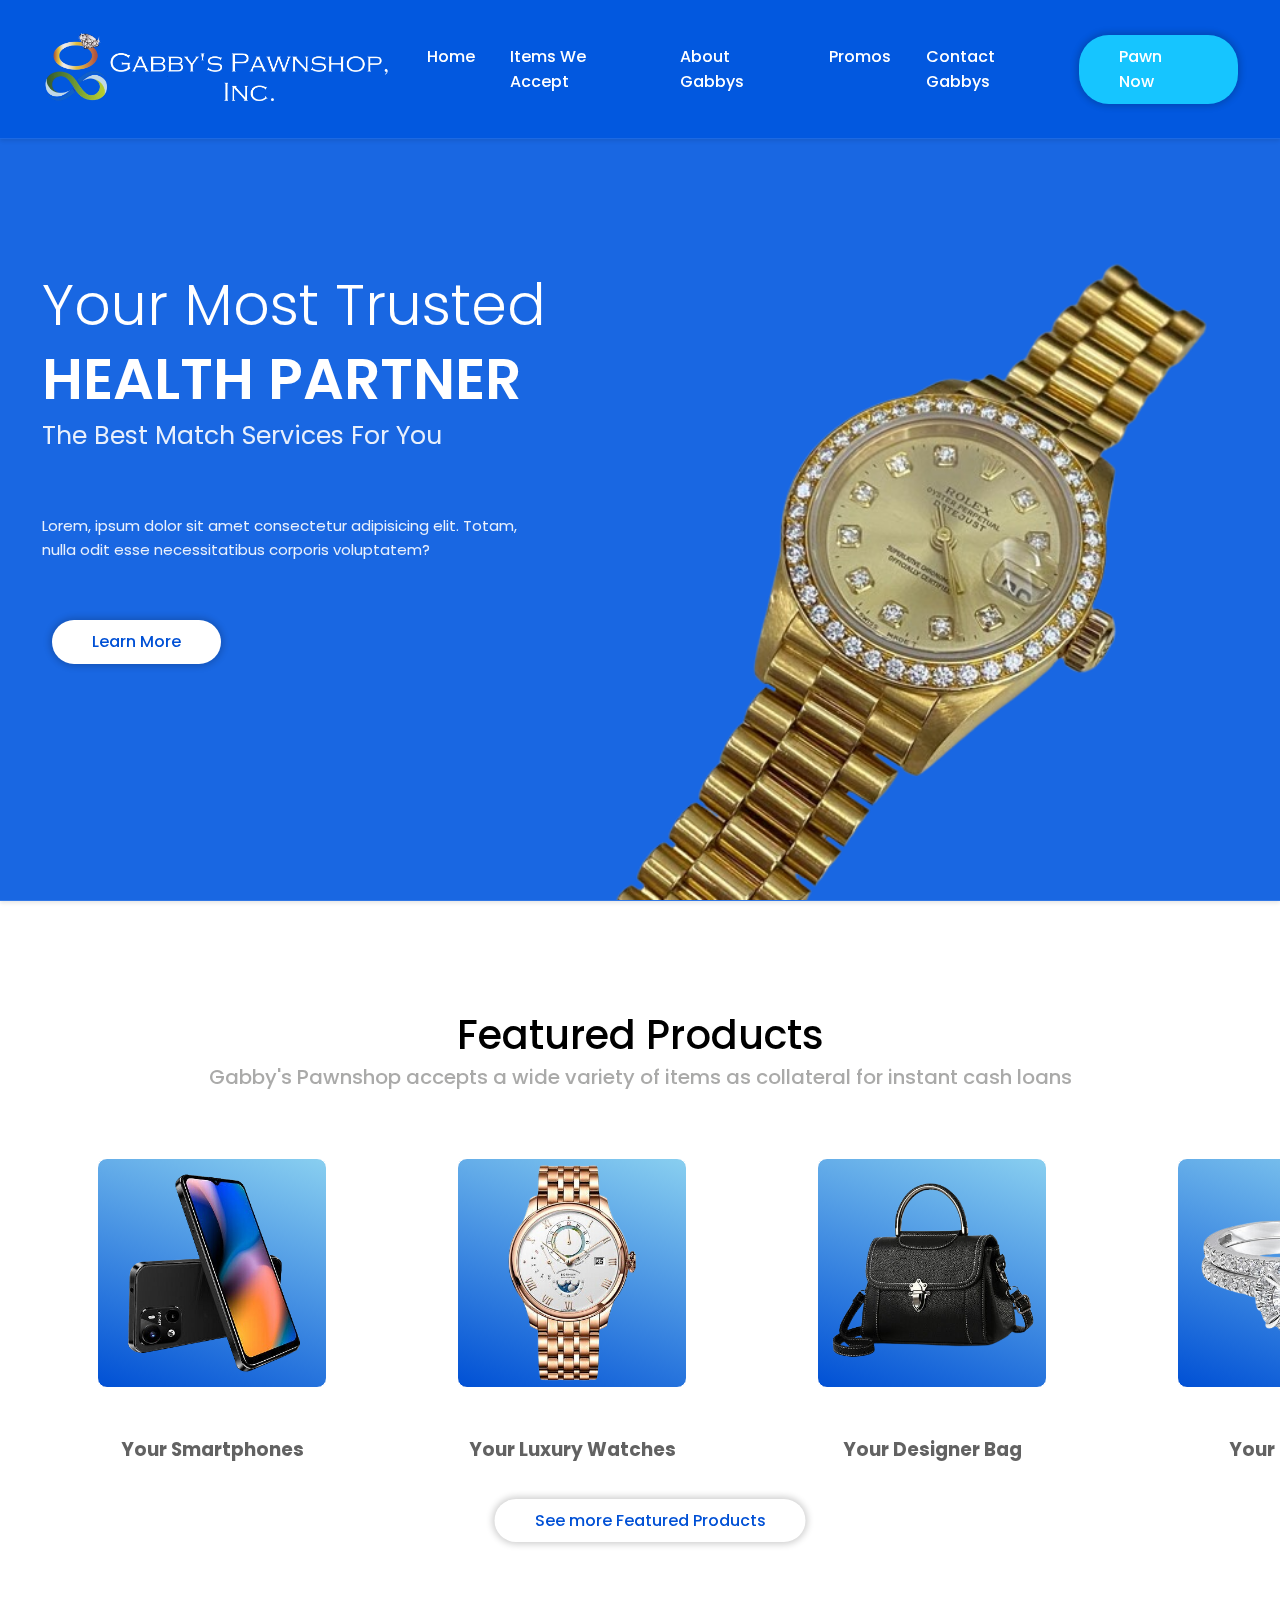
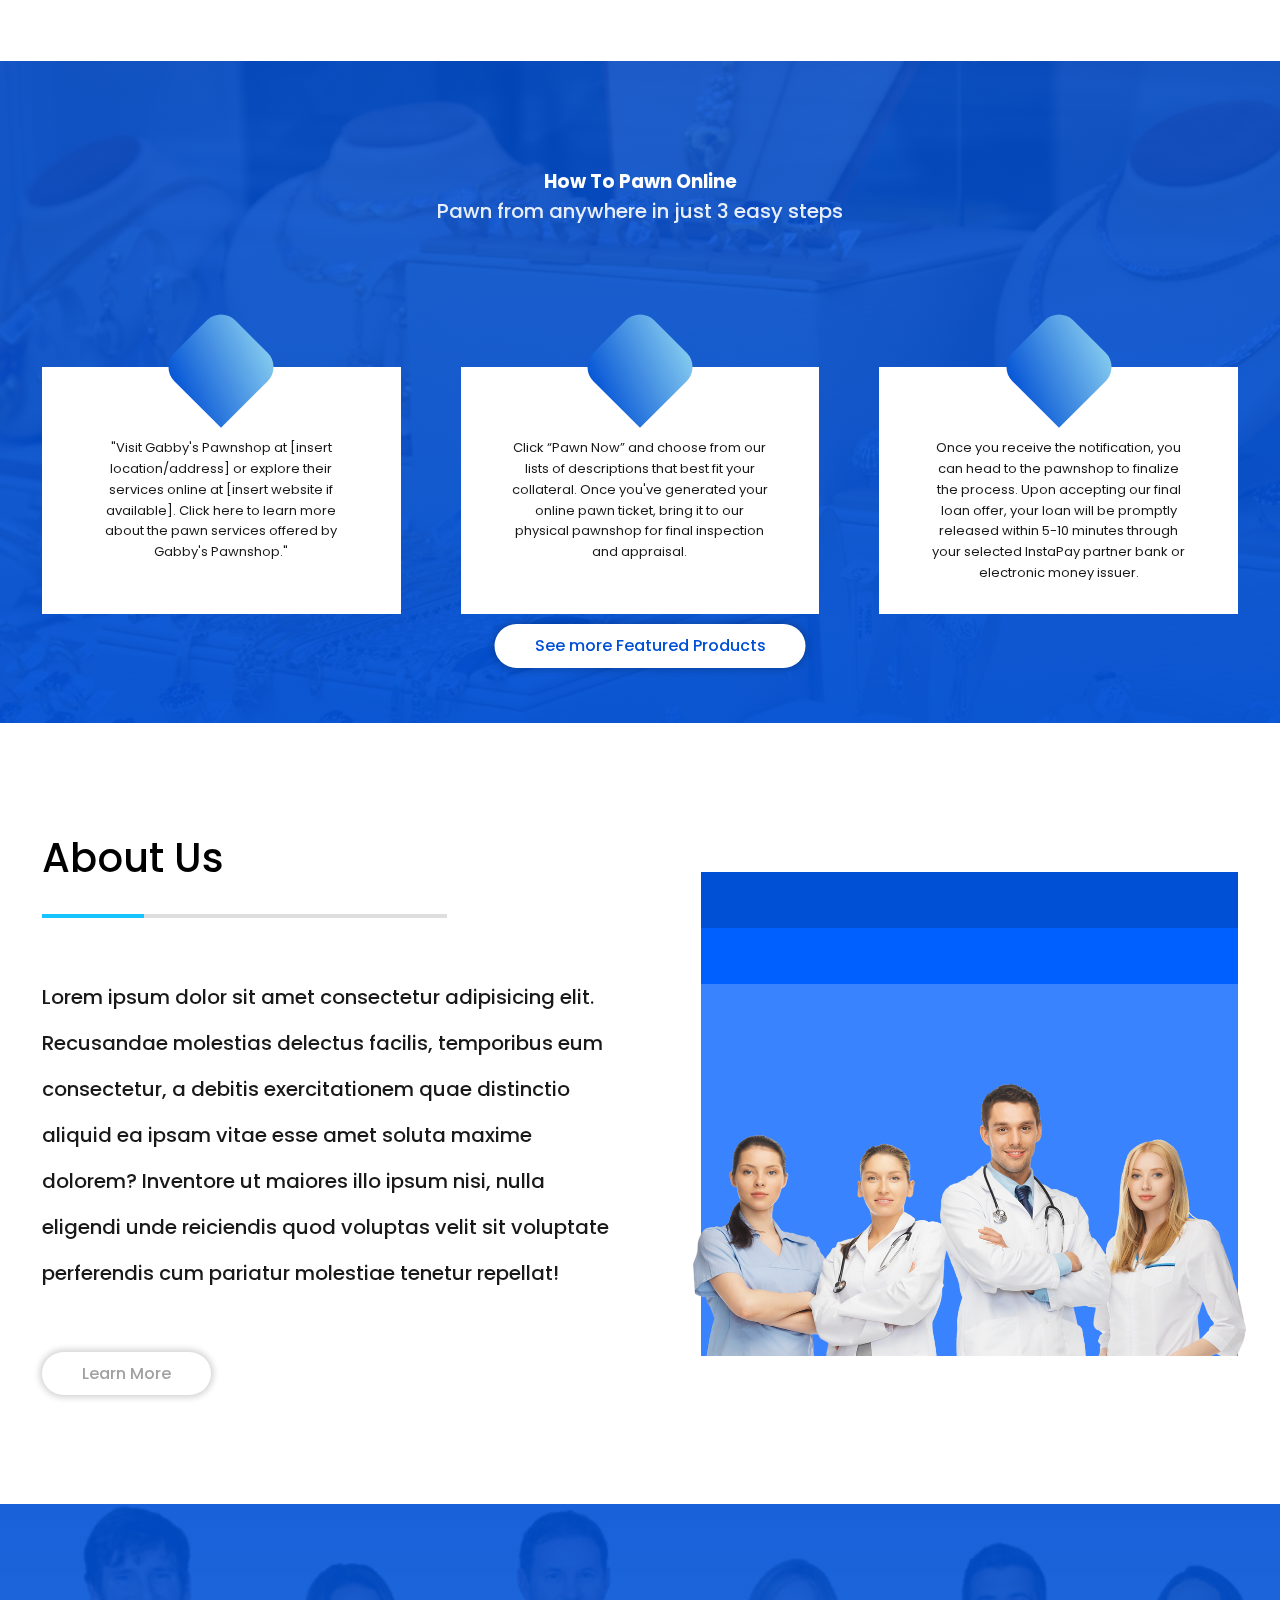
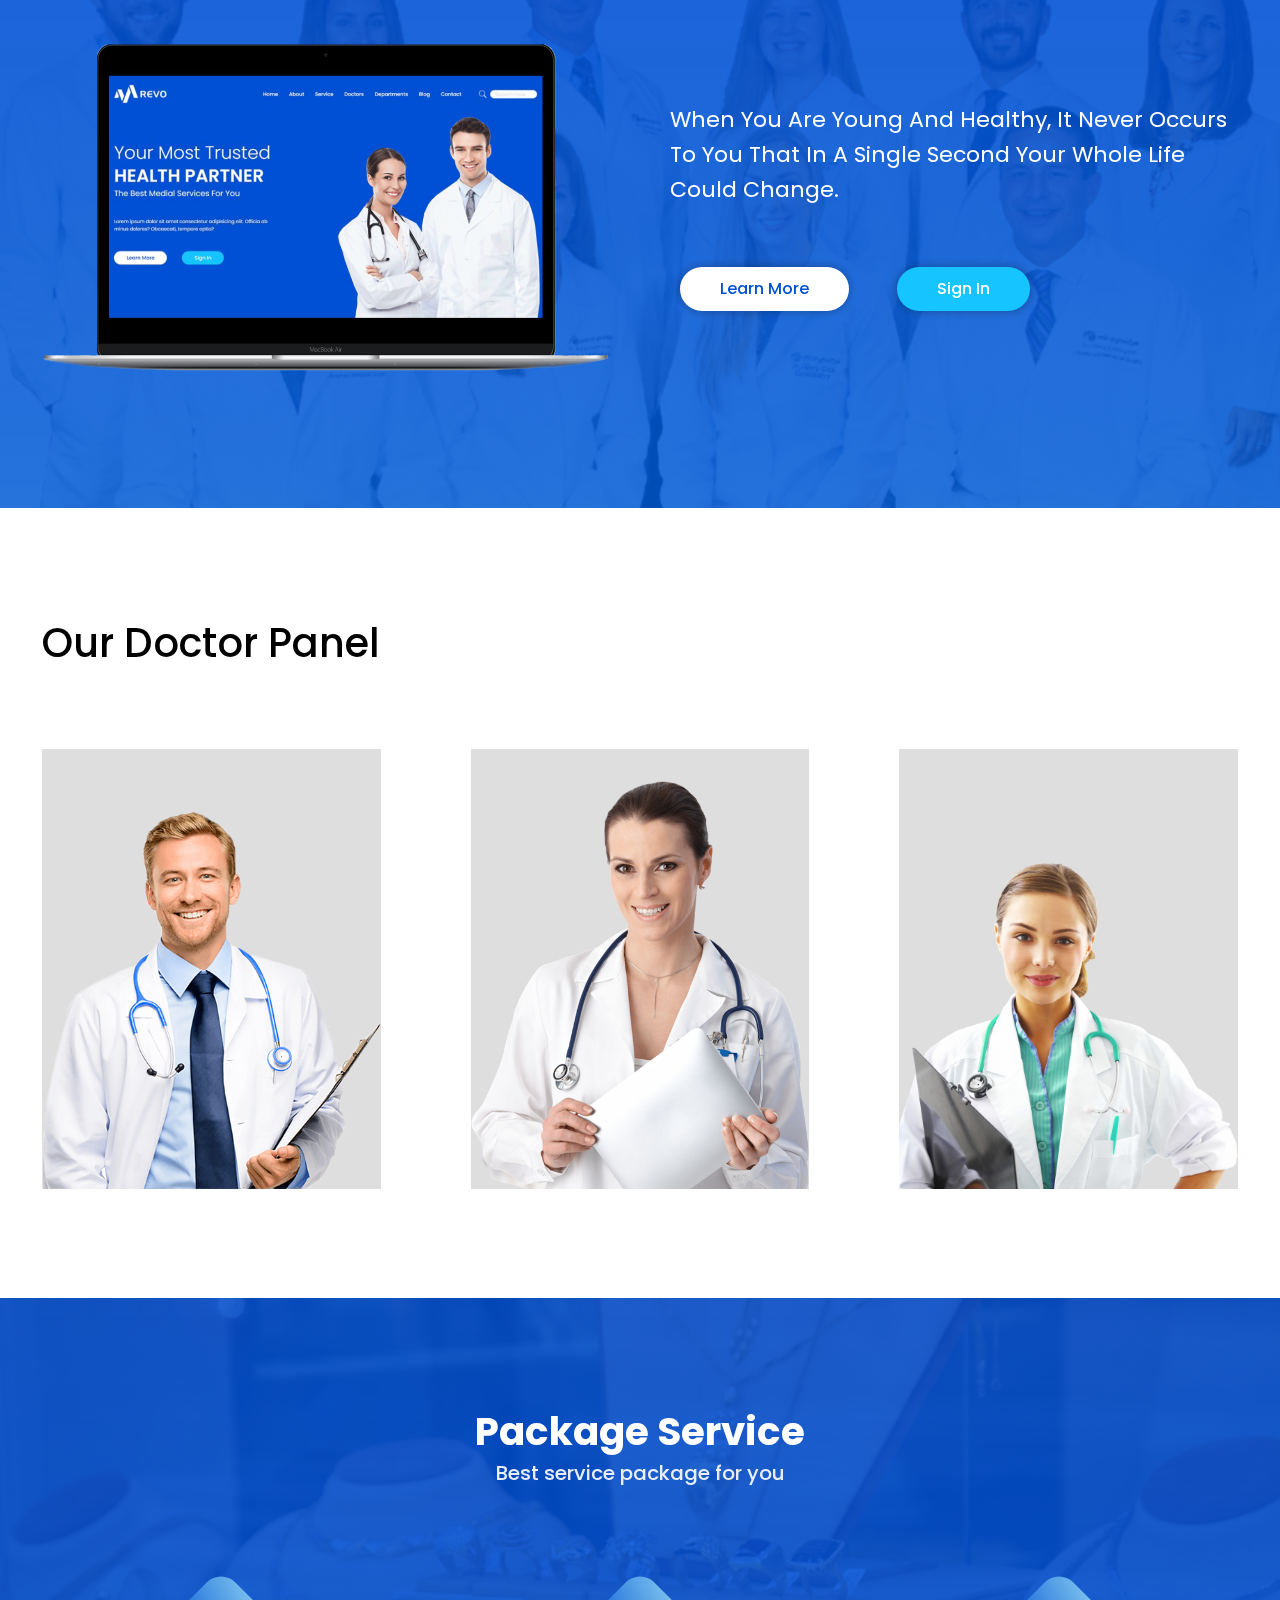
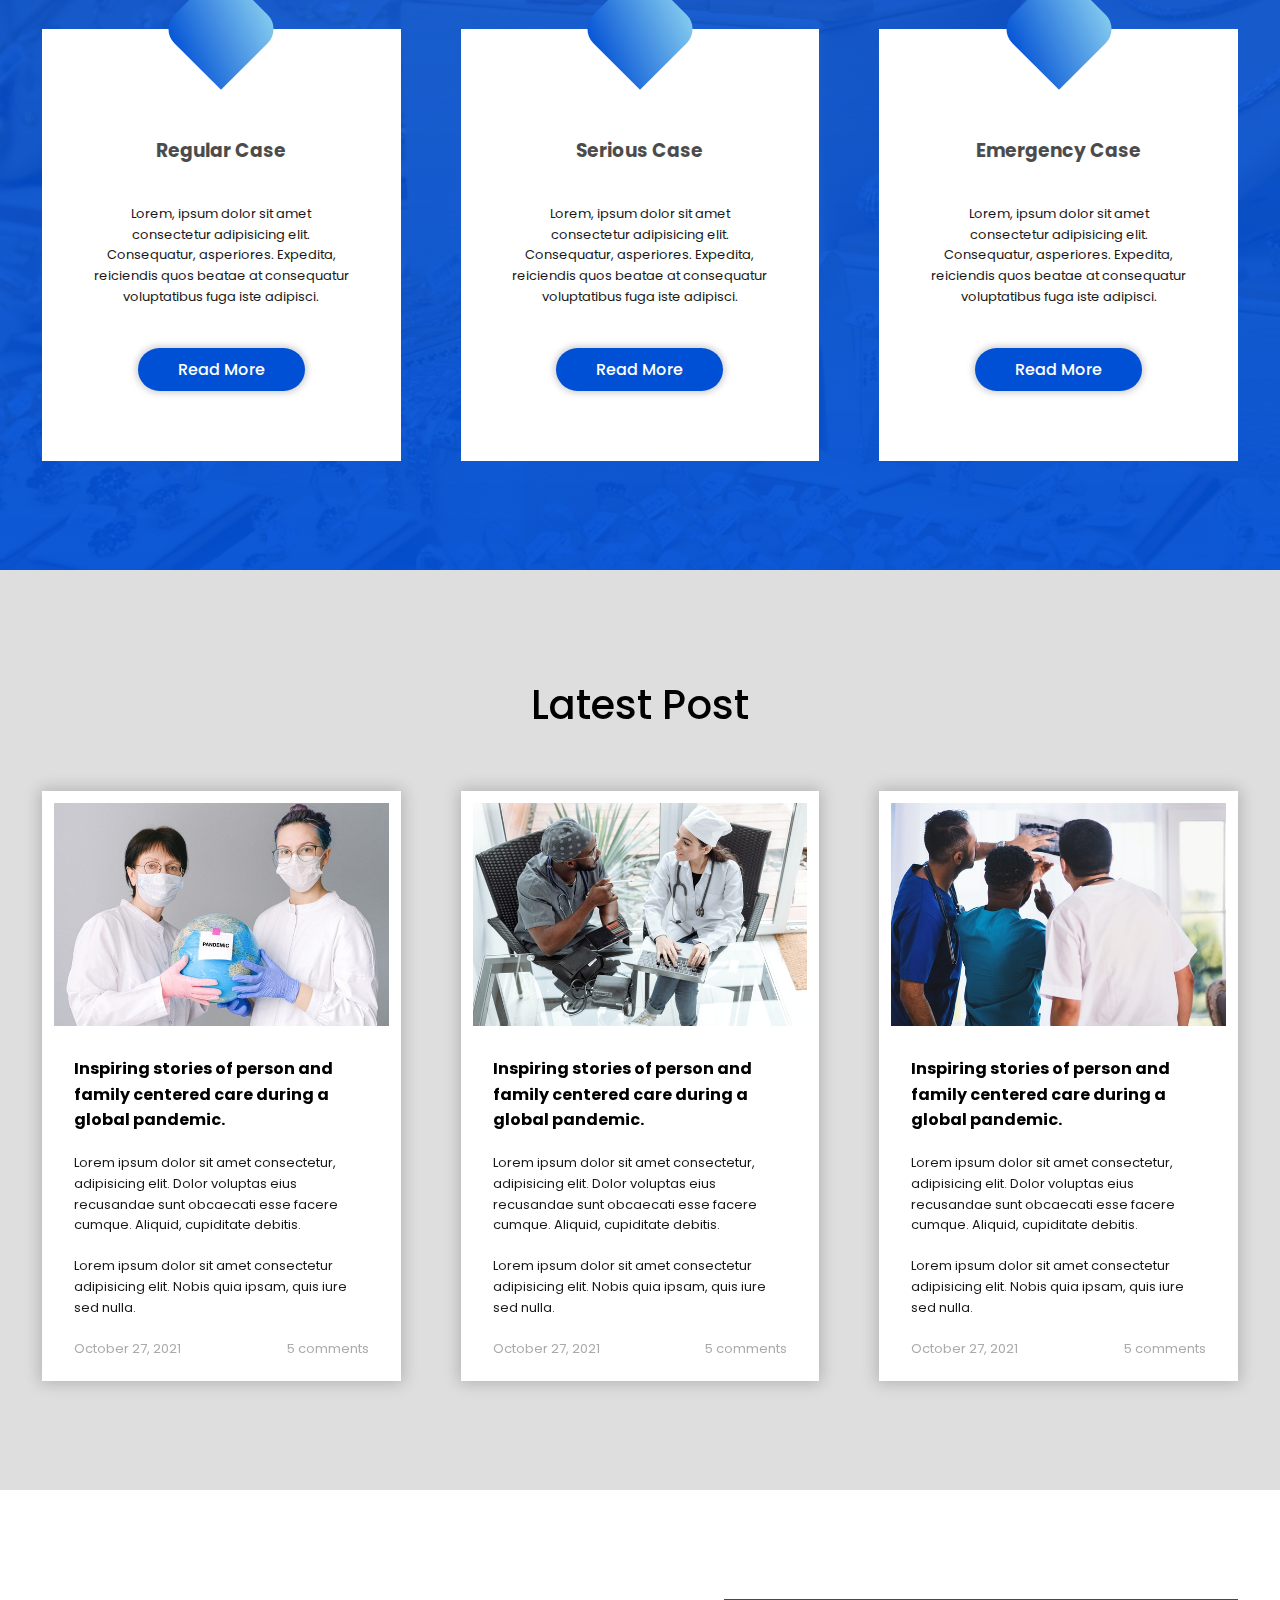
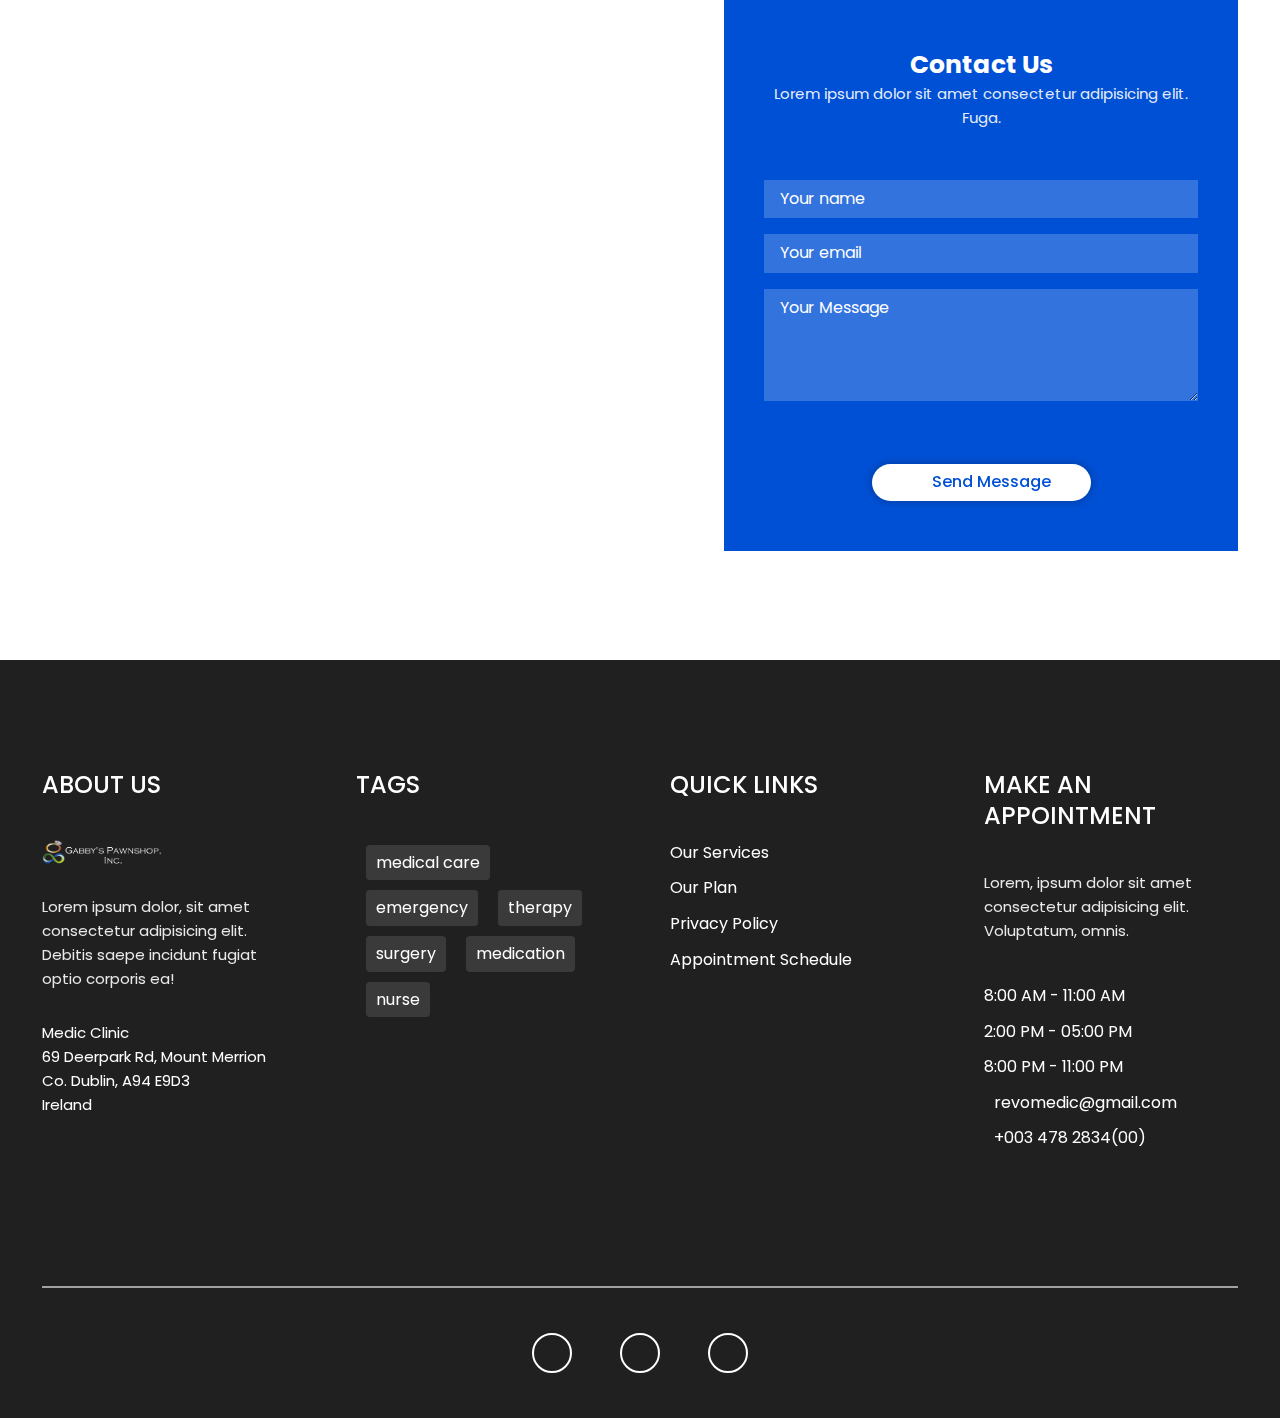
==== commit 4cb3507b: "Add" ====
--- a/index.html
+++ b/index.html
@@ -119,14 +119,42 @@
         </section>
         <!-- end of services section -->
 
-        <!-- banner one -->
-        <section id = "banner-one" class = "banner-one text-center">
-            <div class = "container text-white">
-                <blockquote class = "lead"><i class = "fas fa-quote-left"></i> When you are young and healthy, it never occurs to you that in a single second your whole life could change. <i class = "fas fa-quote-right"></i></blockquote>
-                <small class = "text text-sm">- Anonim Nano</small>
-            </div>
-        </section>
-        <!-- end of banner one -->
+         <!-- package services section -->
+         <section id = "package-service" class = "package-service py text-center">
+            <div class = "container">
+                <div class = "package-service-head text-white">
+                    <h3>How to Pawn Online</h3>
+                    <p class = "text text-lg">Pawn from anywhere in just 3 easy steps</p>
+                </div>
+                <div class = "package-service-inner grid">
+                    <div class = "package-service-item bg-white">
+                        <div class = "icon flex">
+                            <i class="fas fa-solid fa-magnifying-glass fa-3x"></i>
+                        </div>
+                        <p class = "text text-sm"><br><br>
+                            "Visit Gabby's Pawnshop at [insert location/address] or explore their services online at [insert website if available]. Click here to learn more about the pawn services offered by Gabby's Pawnshop."</p>
+                    </div>
+
+                    <div class = "package-service-item bg-white">
+                        <div class = "icon flex">
+                            <i class=" fas fa-solid fa-person-walking fa-3x"></i>
+                        </div>
+                        <p class = "text text-sm"><br><br>Click “Pawn Now” and choose from our lists of descriptions that best fit your collateral. Once you've generated your online pawn ticket, bring it to our physical pawnshop for final inspection and appraisal.</p>
+                    </div>
+                    
+                    <div class = "package-service-item bg-white">
+                        <div class = "icon flex">
+                            <i class="fas fa-solid fa-envelope fa-3x"></i>
+                        </div>
+                        <p class = "text text-sm"><br><br>Once you receive the notification, you can head to the pawnshop to finalize the process. Upon accepting our final loan offer, your loan will be promptly released within 5-10 minutes through your selected InstaPay partner bank or electronic money issuer.</p>
+                    </div>
+                    <div class = "package-btn-group">
+                        <a href = "#" class = "btn btn-white">See more Featured Products</a>
+                    </div>
+                </div>
+            </div>
+        </section>
+        <!-- end of package services section -->
 
          <!-- about section -->
          <section id = "about" class = "about py">
--- a/css/main.css
+++ b/css/main.css
@@ -412,7 +412,7 @@
 /* services section */
 .services .section-head .text-lg{
     color: var(--dark-gray);
-    margin-top: -2rem;
+    margin-top: -3rem;
 }
 .services .section-head img{
     margin: 3.7rem auto;
@@ -430,7 +430,7 @@
     background-color: var(--light-gray);
 }
 .services-inner{
-    padding: 6rem 0;
+    padding: 1rem 0;
     position: relative;
     
 }
@@ -446,7 +446,7 @@
     border: 1px solid #ffffff;
     border-radius: 10px;
     width: 230px;
-    margin: 1px;
+    margin: 25px;
     
 }
 .service-item h3{
@@ -538,6 +538,7 @@
 /* package service */
 .package-service-inner{
     margin-top: 14rem;
+    position: relative;
 }
 .package-service{
     background: -webkit-gradient(linear, left top, left bottom, from(rgba(0, 80, 213, 0.85)), to(rgba(0, 80, 213, 0.95))), url('../images/package-service-img.jpg') center/cover no-repeat;
@@ -561,7 +562,7 @@
 .package-service-item .icon{
     width: 86px;
     height: 86px;
-    background-color: var(--light-blue-color);
+    background: linear-gradient(200deg, #89CFF0, #0050d5);
     border-radius: 2rem;
     border-bottom-right-radius: 0;
     color: var(--light-color);
@@ -582,11 +583,29 @@
     margin: 8rem 0 4rem 0;
 }
 .package-service-item .text-sm{
-    color: var(--dark-gray);
+    color: var(--dark-black);
 }
 .package-service-item .btn{
     margin: 4rem 0;
 }
+
+.package-btn-group{
+    position: absolute;
+    left: 50%;
+    transform: translateX(-50%);
+    bottom: -54px; 
+    display: -webkit-box;
+    display: -ms-flexbox;
+    display: flex;
+    margin-right: 0px 10px;
+    margin-left: 10px;
+    -ms-flex-wrap: wrap;
+        flex-wrap: wrap;
+    -webkit-box-align: center;
+        -ms-flex-align: center;
+            align-items: center; 
+}
+
 
 /* posts section */
 .posts{
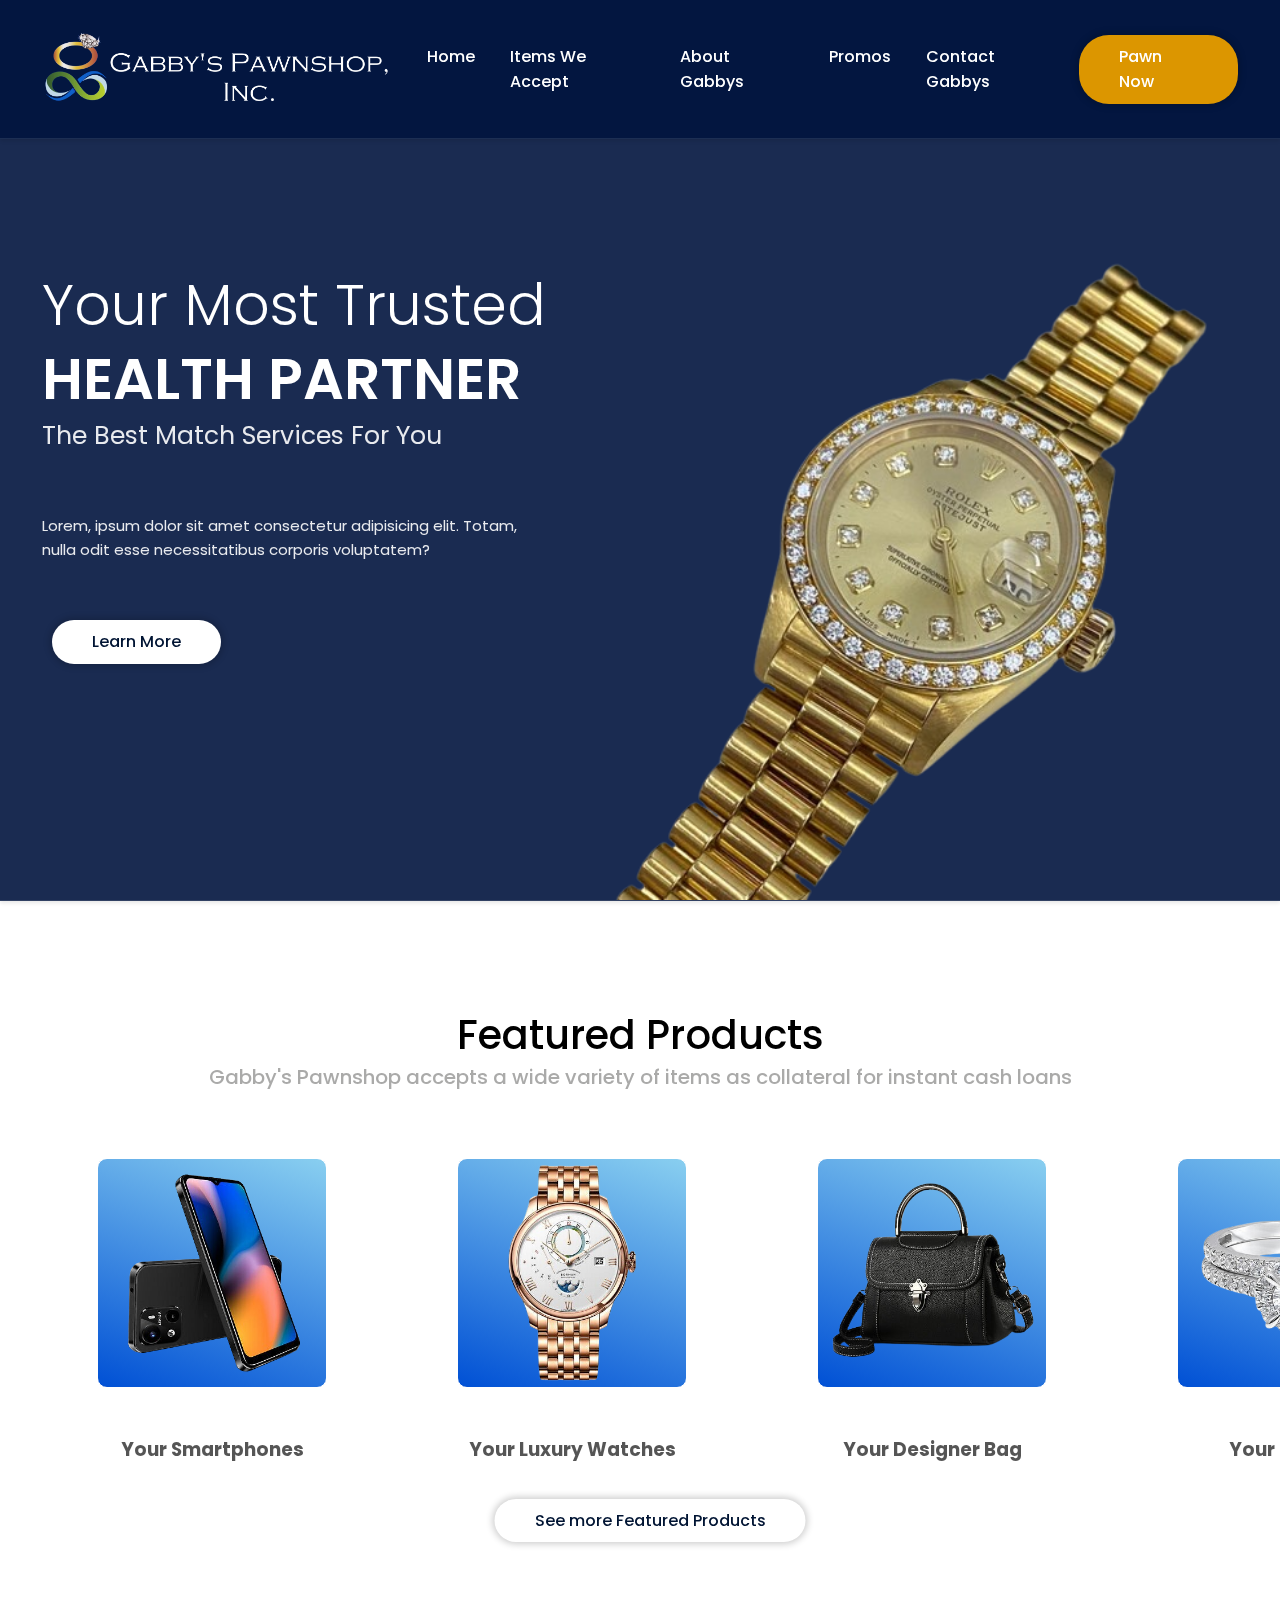
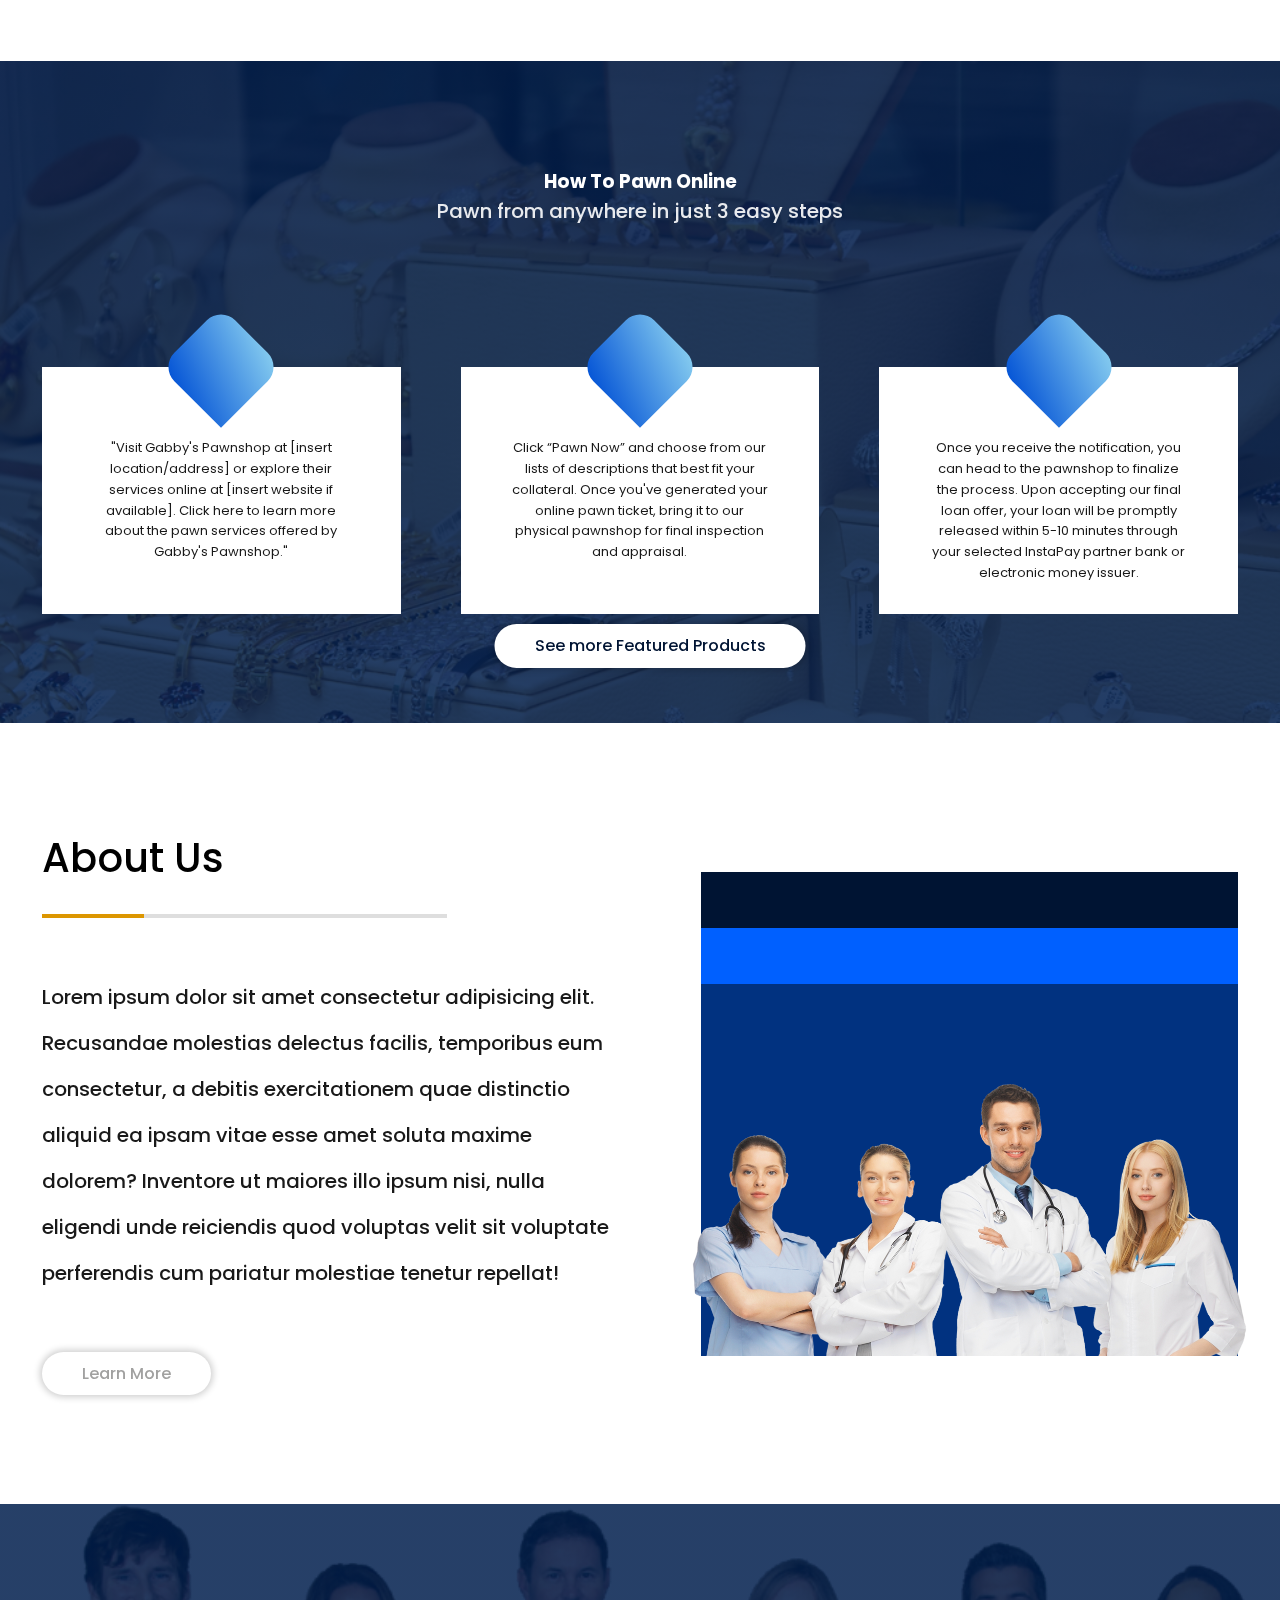
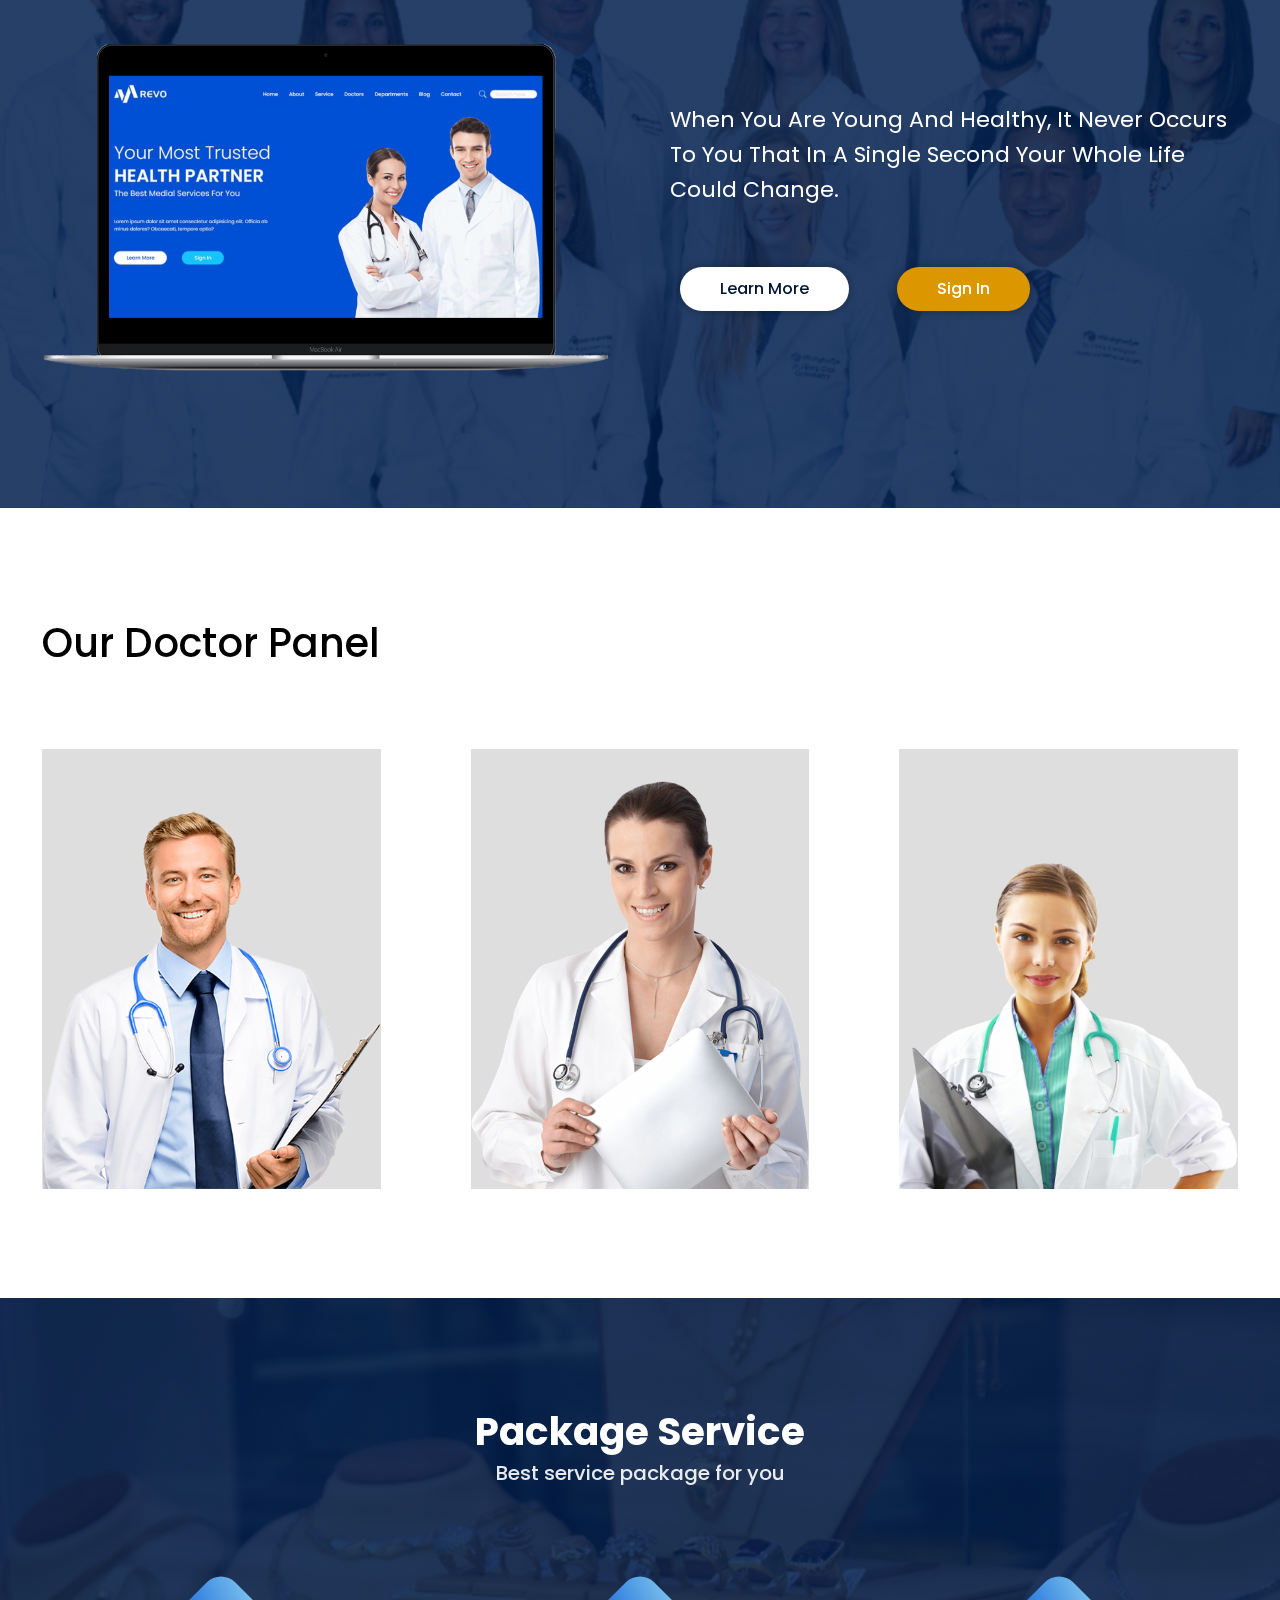
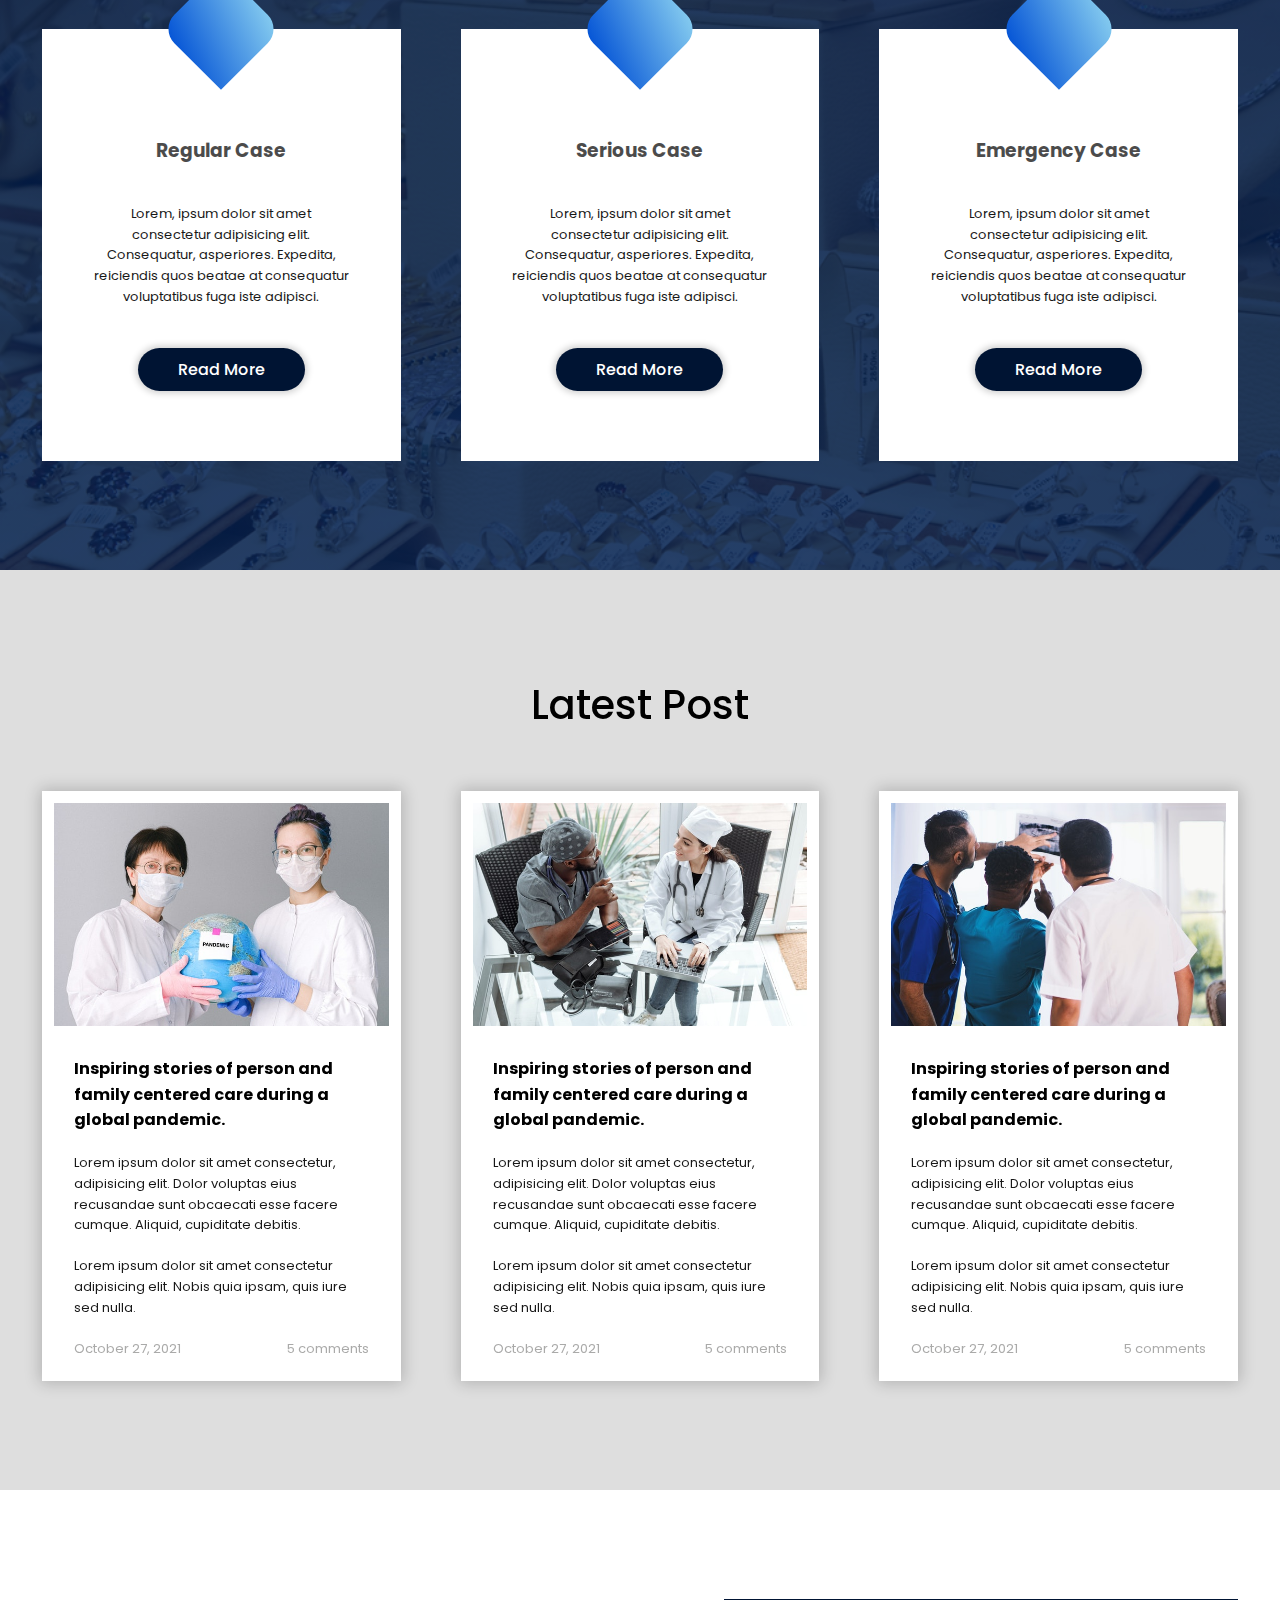
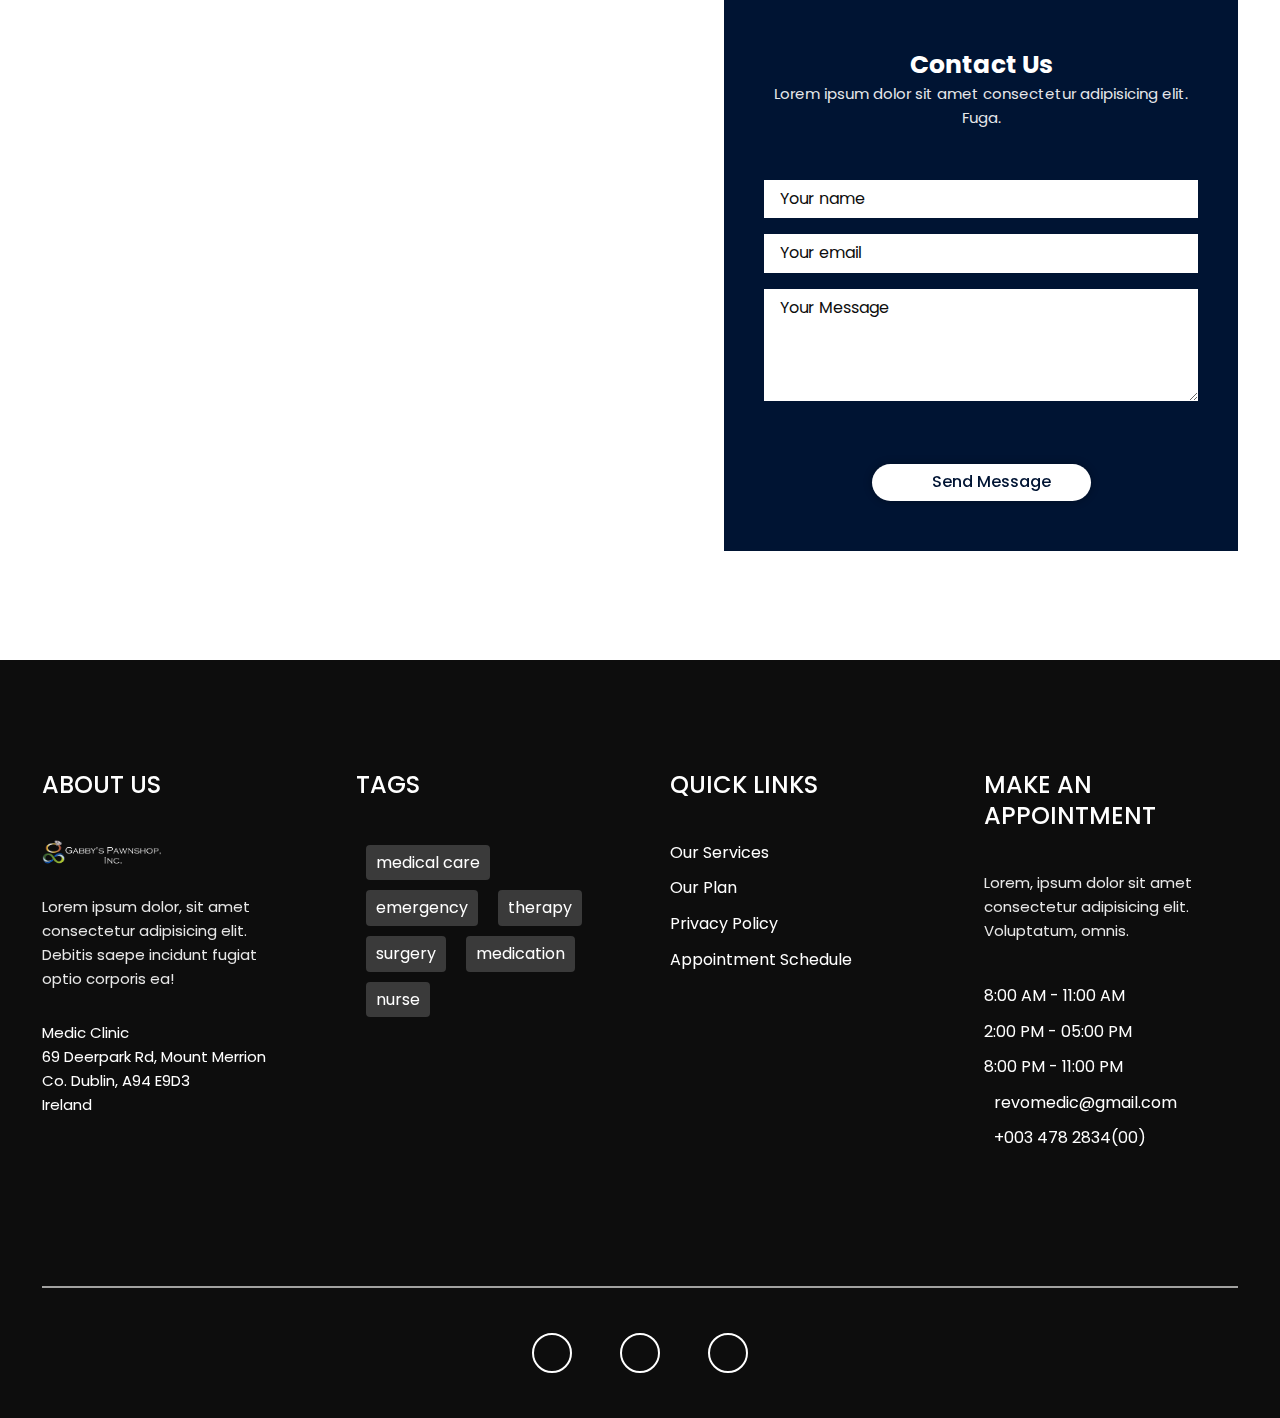
==== commit f85bcc08: "Update" ====
--- a/index.html
+++ b/index.html
@@ -336,7 +336,7 @@
         <section id = "contact" class = "contact py">
             <div class = "container grid">
                 <div class = "contact-left">
-                    <iframe src="https://www.google.com/maps/embed?pb=!1m18!1m12!1m3!1d2384.6268289831164!2d-6.214682984112116!3d53.29621947996855!2m3!1f0!2f0!3f0!3m2!1i1024!2i768!4f13.1!3m3!1m2!1s0x486709e0c9c80f8f%3A0x92f408d10f2277c2!2sREVO!5e0!3m2!1sen!2snp!4v1636264848776!5m2!1sen!2snp" width="600" height="450" style="border:0;" allowfullscreen="" loading="lazy"></iframe>
+                    <iframe src="https://www.google.com/maps/embed?pb=!1m18!1m12!1m3!1d989.8726669455107!2d125.60419081983642!3d7.068966950298673!2m3!1f0!2f0!3f0!3m2!1i1024!2i768!4f13.1!3m3!1m2!1s0x32f96d77565f4c5d%3A0xa0f9cfe0b615e3e1!2sGabby&#39;s%20Infinite%20Pawnshop%20Inc.!5e0!3m2!1sen!2sph!4v1709743660582!5m2!1sen!2sph" width="600" height="450" style="border:0;" allowfullscreen="" loading="lazy" referrerpolicy="no-referrer-when-downgrade"></iframe>
                 </div>
                 <div class = "contact-right text-white text-center bg-blue">
                     <div class = "contact-head">
--- a/css/main.css
+++ b/css/main.css
@@ -2,9 +2,9 @@
 
 /* variables */
 :root{
-    --fros-blue-color: #0050d5;
-    --light-blue-color: #16c5ff;
-    --dark-color: #202020;
+    --fros-blue-color: #001433;
+    --light-blue-color: #dc9600;
+    --dark-color: #0d0d0d;
     --light-gray: #dedede;
     --dark-gray: #a1a1a0;
     --light-color: #fff;
@@ -56,7 +56,7 @@
     left: 0;
     width: 100%;
     height: 100%;
-    background-color: rgba(0, 86, 223, 0.902); 
+    background-color: rgba(1, 20, 62, 0.902); 
     backdrop-filter: blur(6px); 
     z-index: -1; 
     border-bottom: 1px solid rgba(255, 255, 255, 0.1); 
@@ -355,7 +355,7 @@
 }
 .about-right .img{
     width: 100%;
-    background-color: #3983fe;
+    background-color: #013280;
     max-width: 537px;
     position: relative;
 }
@@ -386,9 +386,9 @@
 
 /* banner one section */
 .banner-one{
-    background: -webkit-gradient(linear, left top, left bottom, from(rgba(0, 80, 213, 0.9)), to(rgba(0, 90, 213, 0.85))), url('../images/banner-1-img.png') top/cover no-repeat;
-    background: -o-linear-gradient(rgba(0, 80, 213, 0.9), rgba(0, 90, 213, 0.85)), url('../images/banner-1-img.png') top/cover no-repeat;
-    background: linear-gradient(rgba(0, 80, 213, 0.9), rgba(0, 90, 213, 0.85)), url('../images/banner-1-img.png') top/cover no-repeat;
+    background: -webkit-gradient(linear, left top, left bottom, from(rgba(0, 43, 112, 0.9)), to(rgba(0, 33, 78, 0.85))), url('../images/banner-1-img.png') top/cover no-repeat;
+    background: -o-linear-gradient(rgba(0, 30, 78, 0.9), rgba(0, 48, 115, 0.85)), url('../images/banner-1-img.png') top/cover no-repeat;
+    background: linear-gradient(rgba(0, 30, 78, 0.9), rgba(0, 47, 114, 0.85)), url('../images/banner-1-img.png') top/cover no-repeat;
     height: 480px;
     display: -webkit-box;
     display: -ms-flexbox;
@@ -473,9 +473,9 @@
 
 /* banner two section */
 .banner-two{
-    background: -webkit-gradient(linear, left top, left bottom, from(rgba(0, 80, 213, 0.9)), to(rgba(0, 90, 213, 0.85))), url('../images/banner-two-bg.png') top/cover no-repeat;
-    background: -o-linear-gradient(rgba(0, 80, 213, 0.9), rgba(0, 90, 213, 0.85)), url('../images/banner-two-bg.png') top/cover no-repeat;
-    background: linear-gradient(rgba(0, 80, 213, 0.9), rgba(0, 90, 213, 0.85)), url('../images/banner-two-bg.png') top/cover no-repeat;
+    background: -webkit-gradient(linear, left top, left bottom, from(rgba(0, 30, 77, 0.85)), to(rgba(0, 30, 77, 0.85))), url('../images/banner-two-bg.png') top/cover no-repeat;
+    background: -o-linear-gradient(rgba(0, 30, 77, 0.85), rgba(0, 30, 77, 0.85)), url('../images/banner-two-bg.png') top/cover no-repeat;
+    background: linear-gradient(rgba(0, 30, 77, 0.85), rgba(00, 30, 77, 0.85)), url('../images/banner-two-bg.png') top/cover no-repeat;
     padding: 13.6rem 0;
 }
 .banner-two-left img{
@@ -541,9 +541,9 @@
     position: relative;
 }
 .package-service{
-    background: -webkit-gradient(linear, left top, left bottom, from(rgba(0, 80, 213, 0.85)), to(rgba(0, 80, 213, 0.95))), url('../images/package-service-img.jpg') center/cover no-repeat;
-    background: -o-linear-gradient(rgba(0, 80, 213, 0.85), rgba(0, 80, 213, 0.95)), url('../images/package-service-img.jpg') center/cover no-repeat;
-    background: linear-gradient(rgba(0, 80, 213, 0.85), rgba(0, 80, 213, 0.95)), url('../images/package-service-img.jpg') center/cover no-repeat;
+    background: -webkit-gradient(linear, left top, left bottom, from(rgba(0, 30, 77, 0.85)), to(rgba(0, 30, 77, 0.85))), url('../images/package-service-img.jpg') center/cover no-repeat;
+    background: -o-linear-gradient(rgba(0, 30, 77, 0.85), rgba(0, 30, 77, 0.85)), url('../images/package-service-img.jpg') center/cover no-repeat;
+    background: linear-gradient(rgba(0, 30, 77, 0.85), rgba(0, 30, 77, 0.85)), url('../images/package-service-img.jpg') center/cover no-repeat;
 }
 .package-service-head{
     color: var(--light-color);
@@ -661,7 +661,7 @@
 }
 .form-element .form-control{
     width: 100%;
-    background-color: #3373dd;
+    background-color: #ffffff;
     border: none;
     outline: 0;
     padding: 1rem 1.6rem;
@@ -681,7 +681,7 @@
     color: var(--light-color);
 }
 .form-element .form-control::placeholder{
-    color: var(--light-color);
+    color: var(--dark-color);
 }
 .btn-submit{
     margin-top: 4rem;
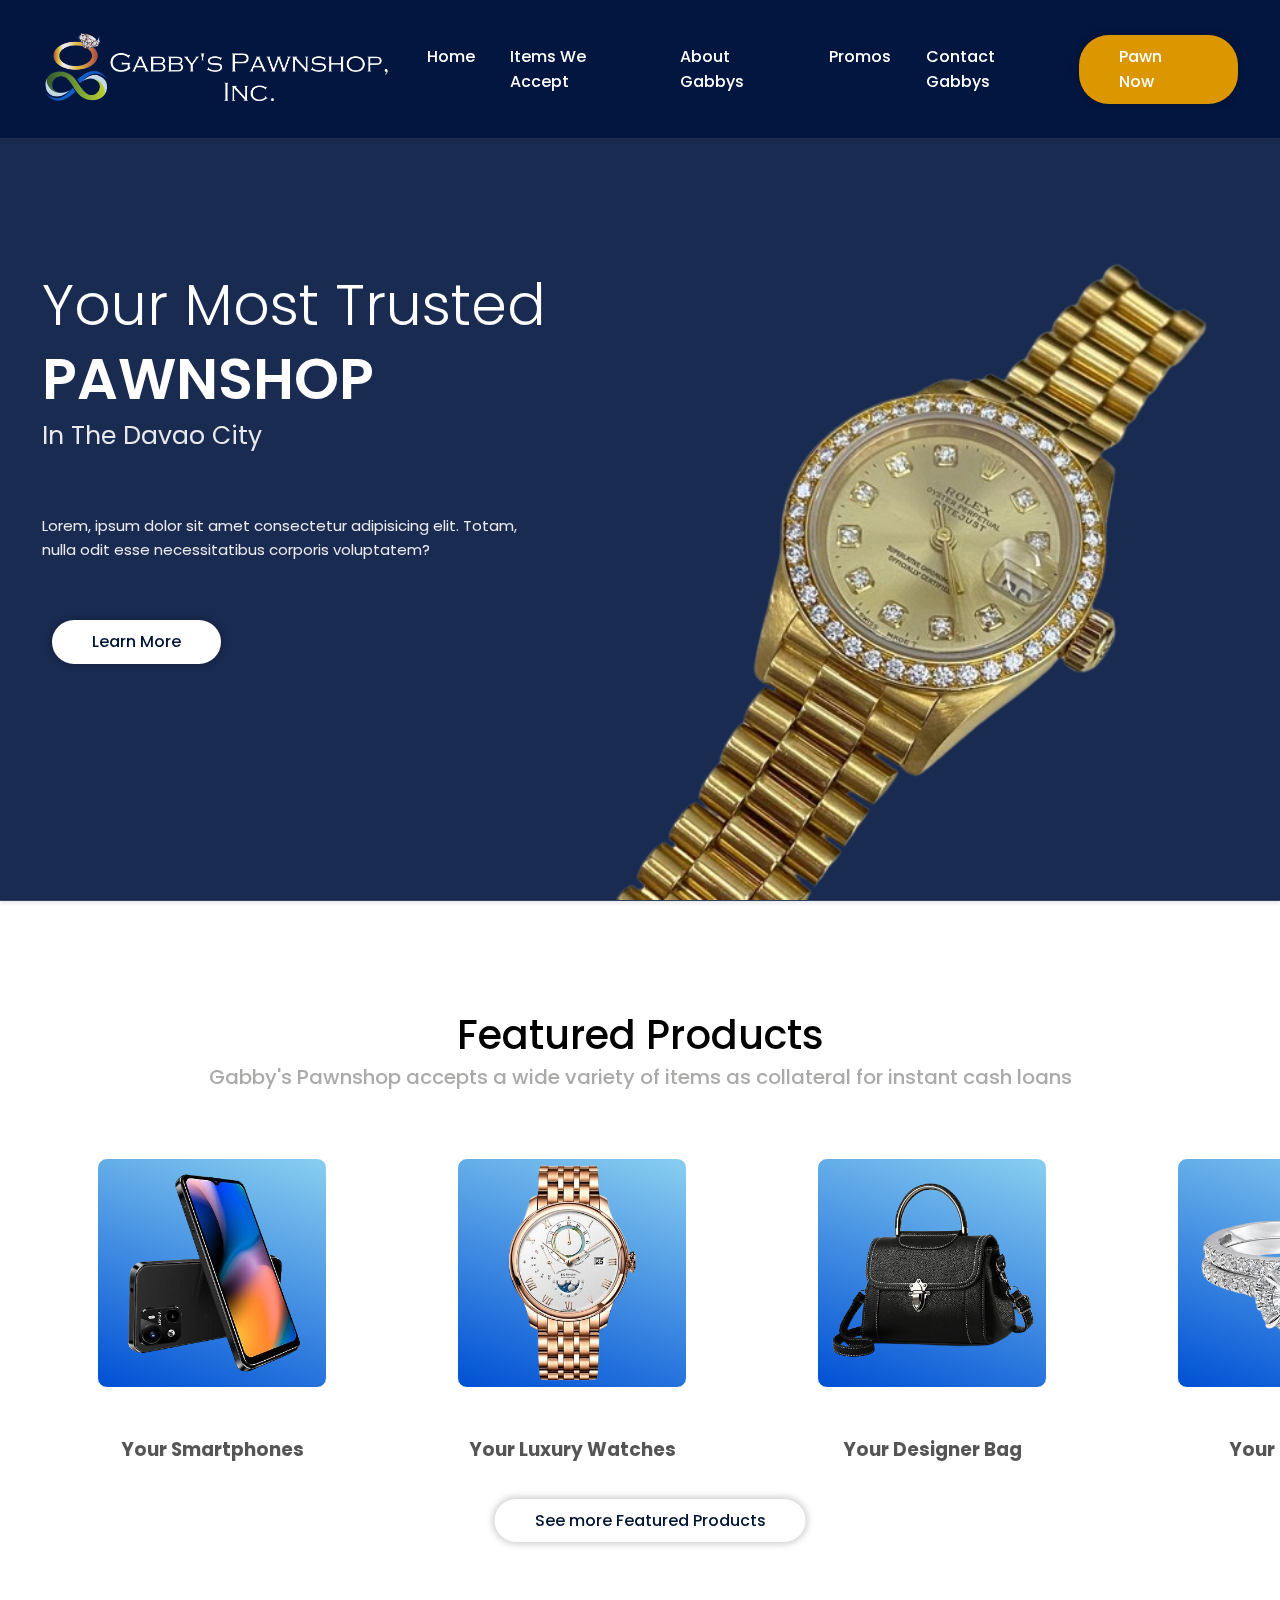
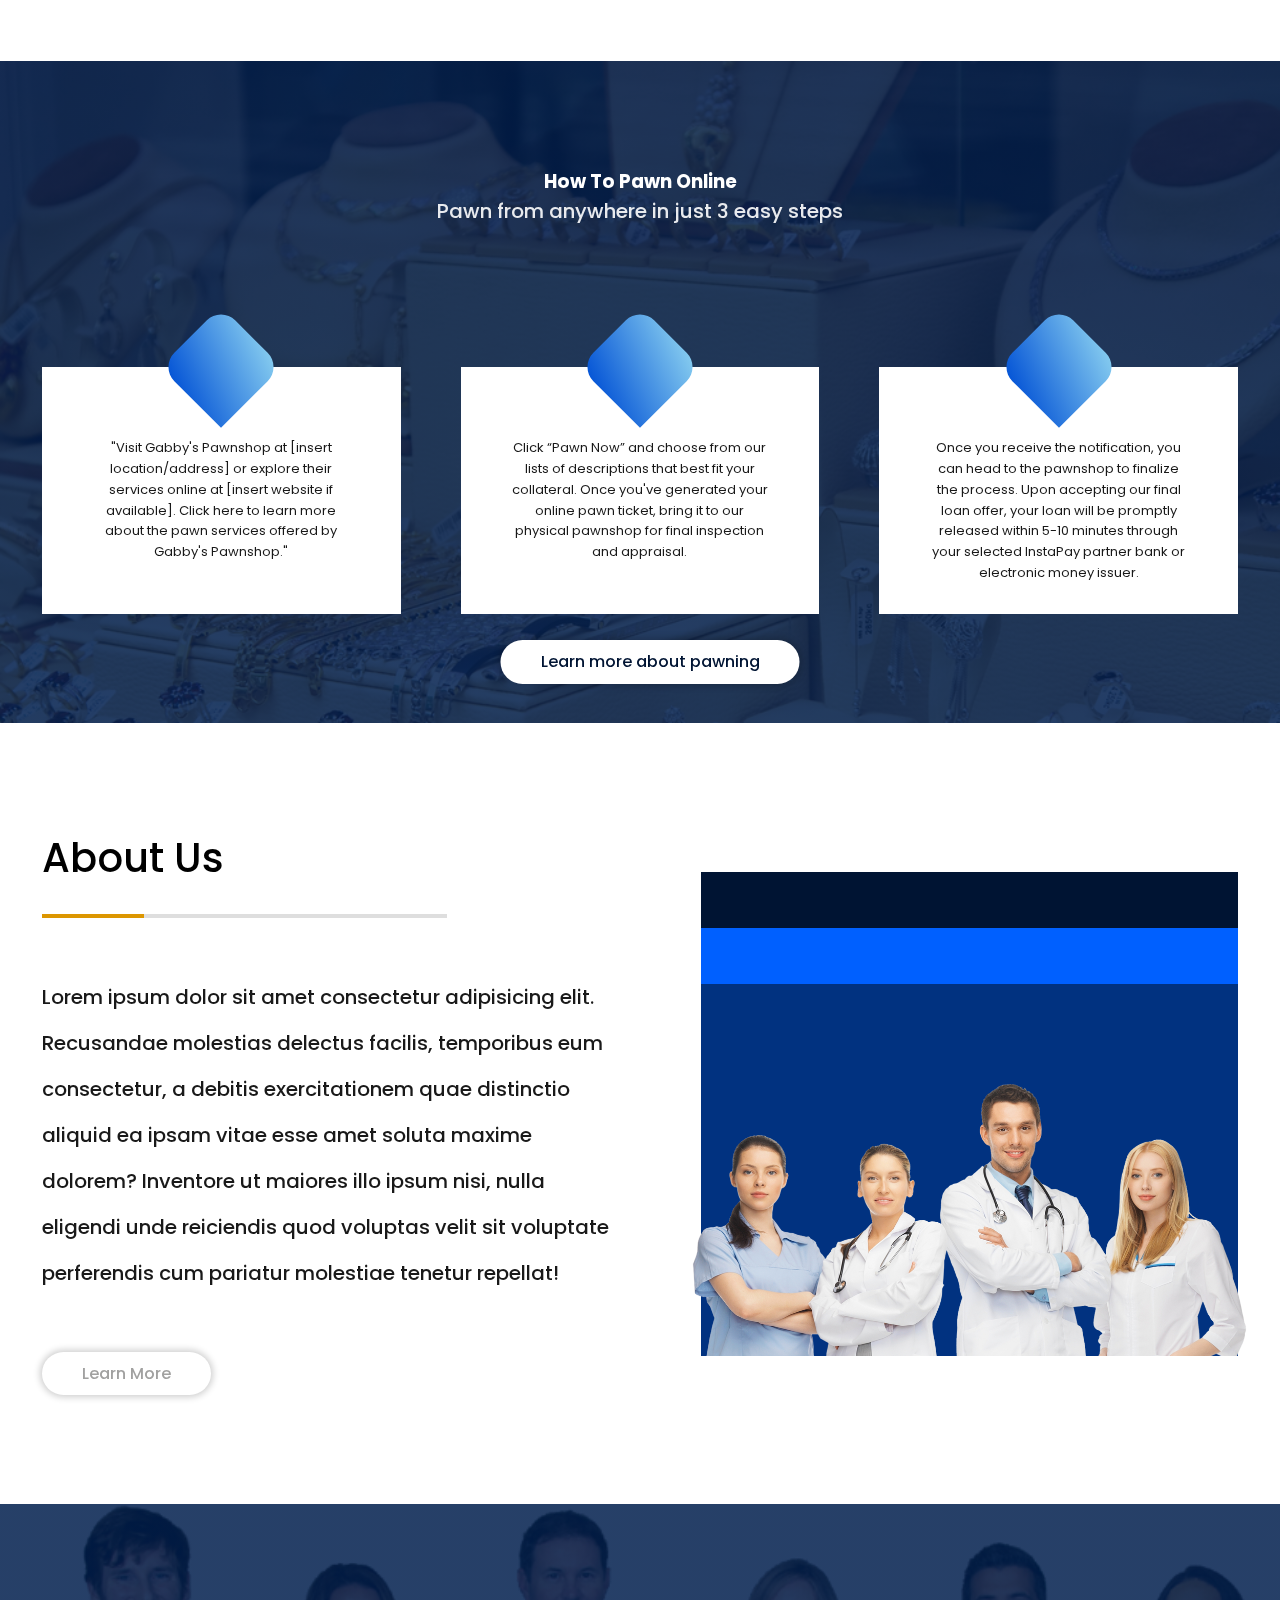
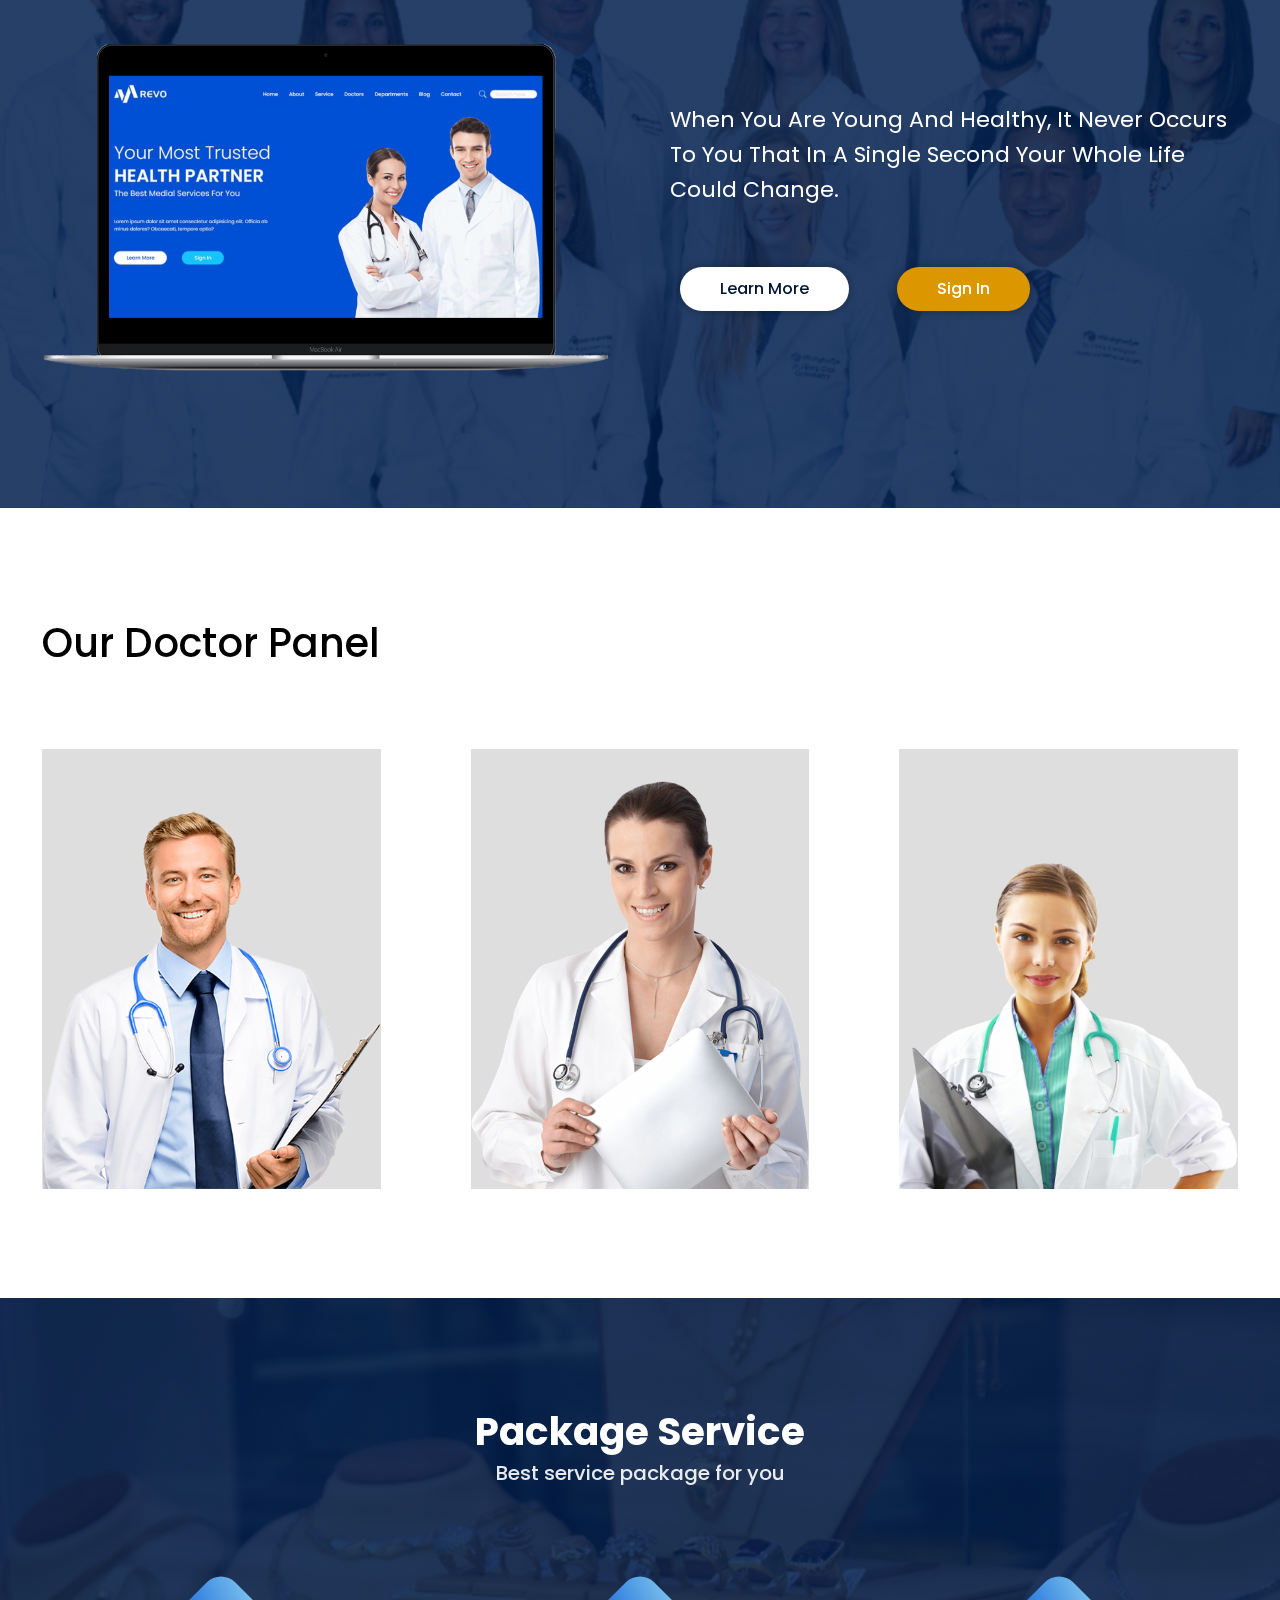
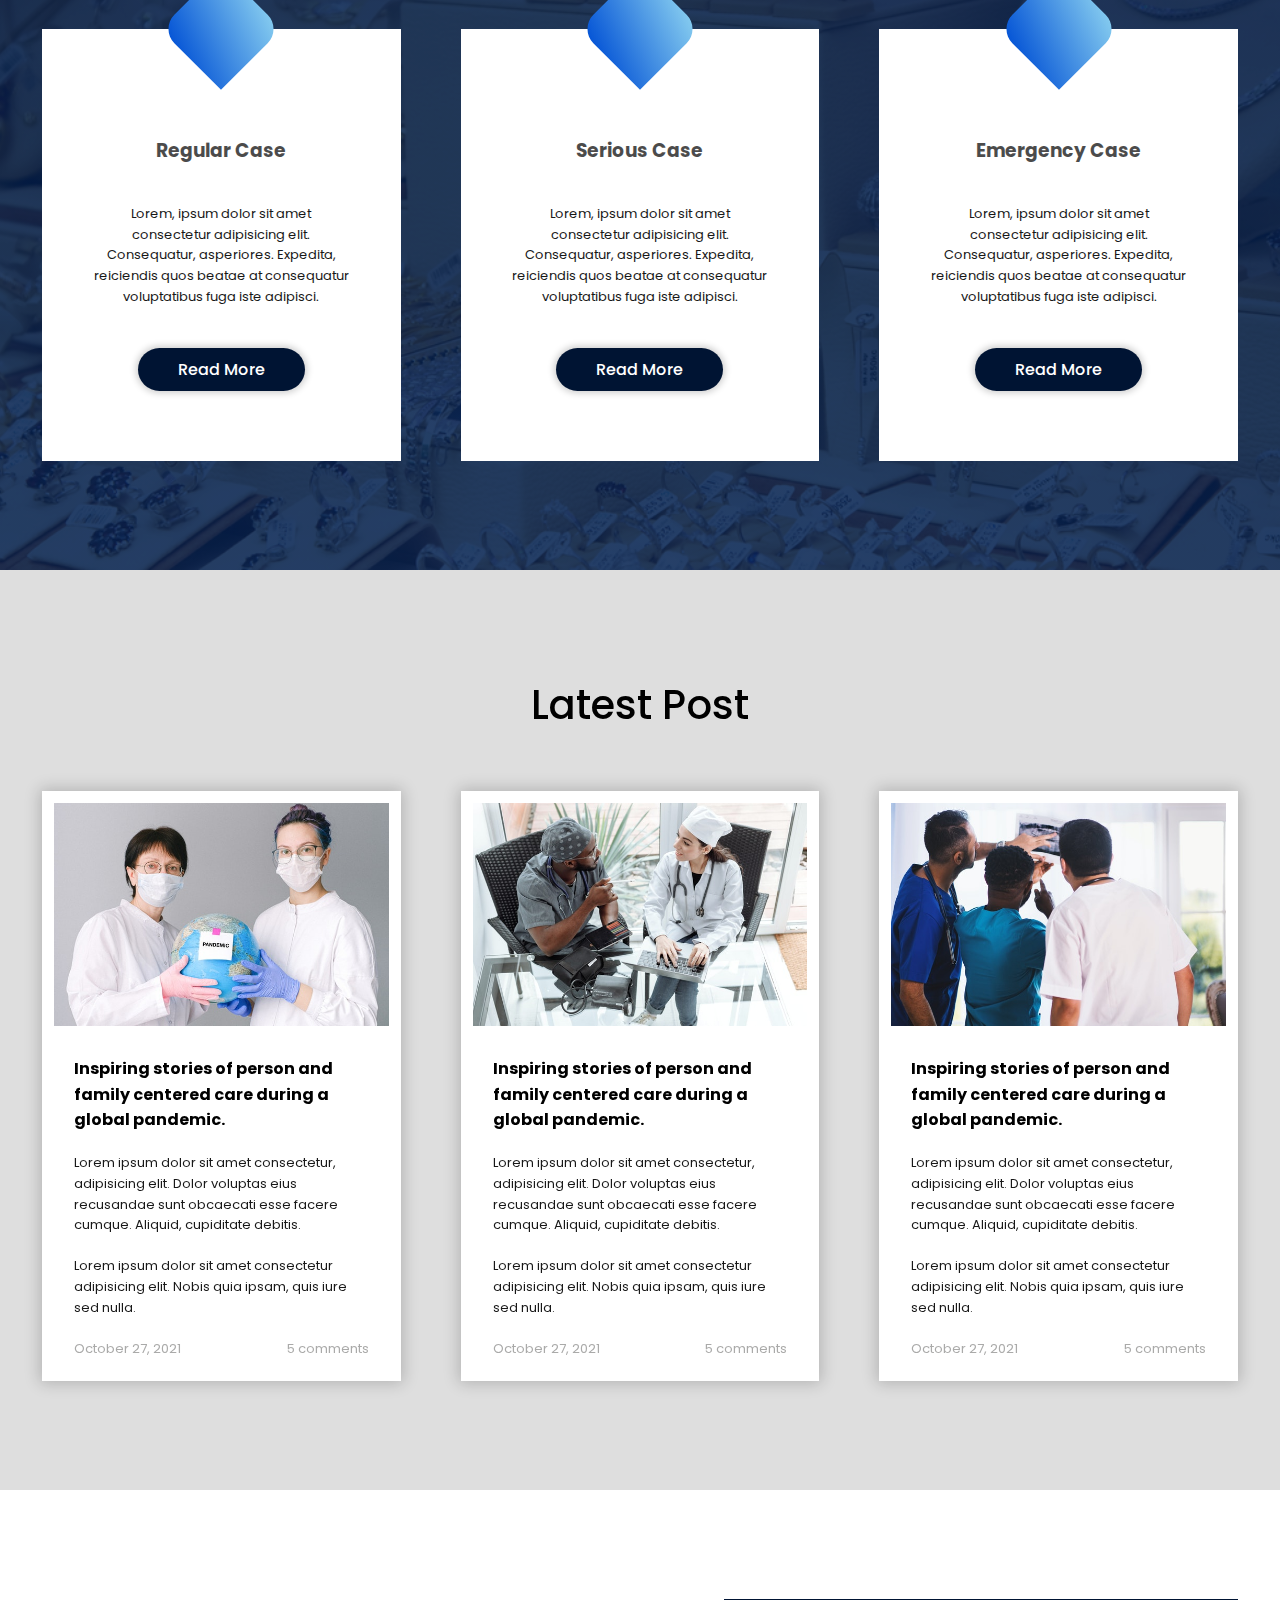
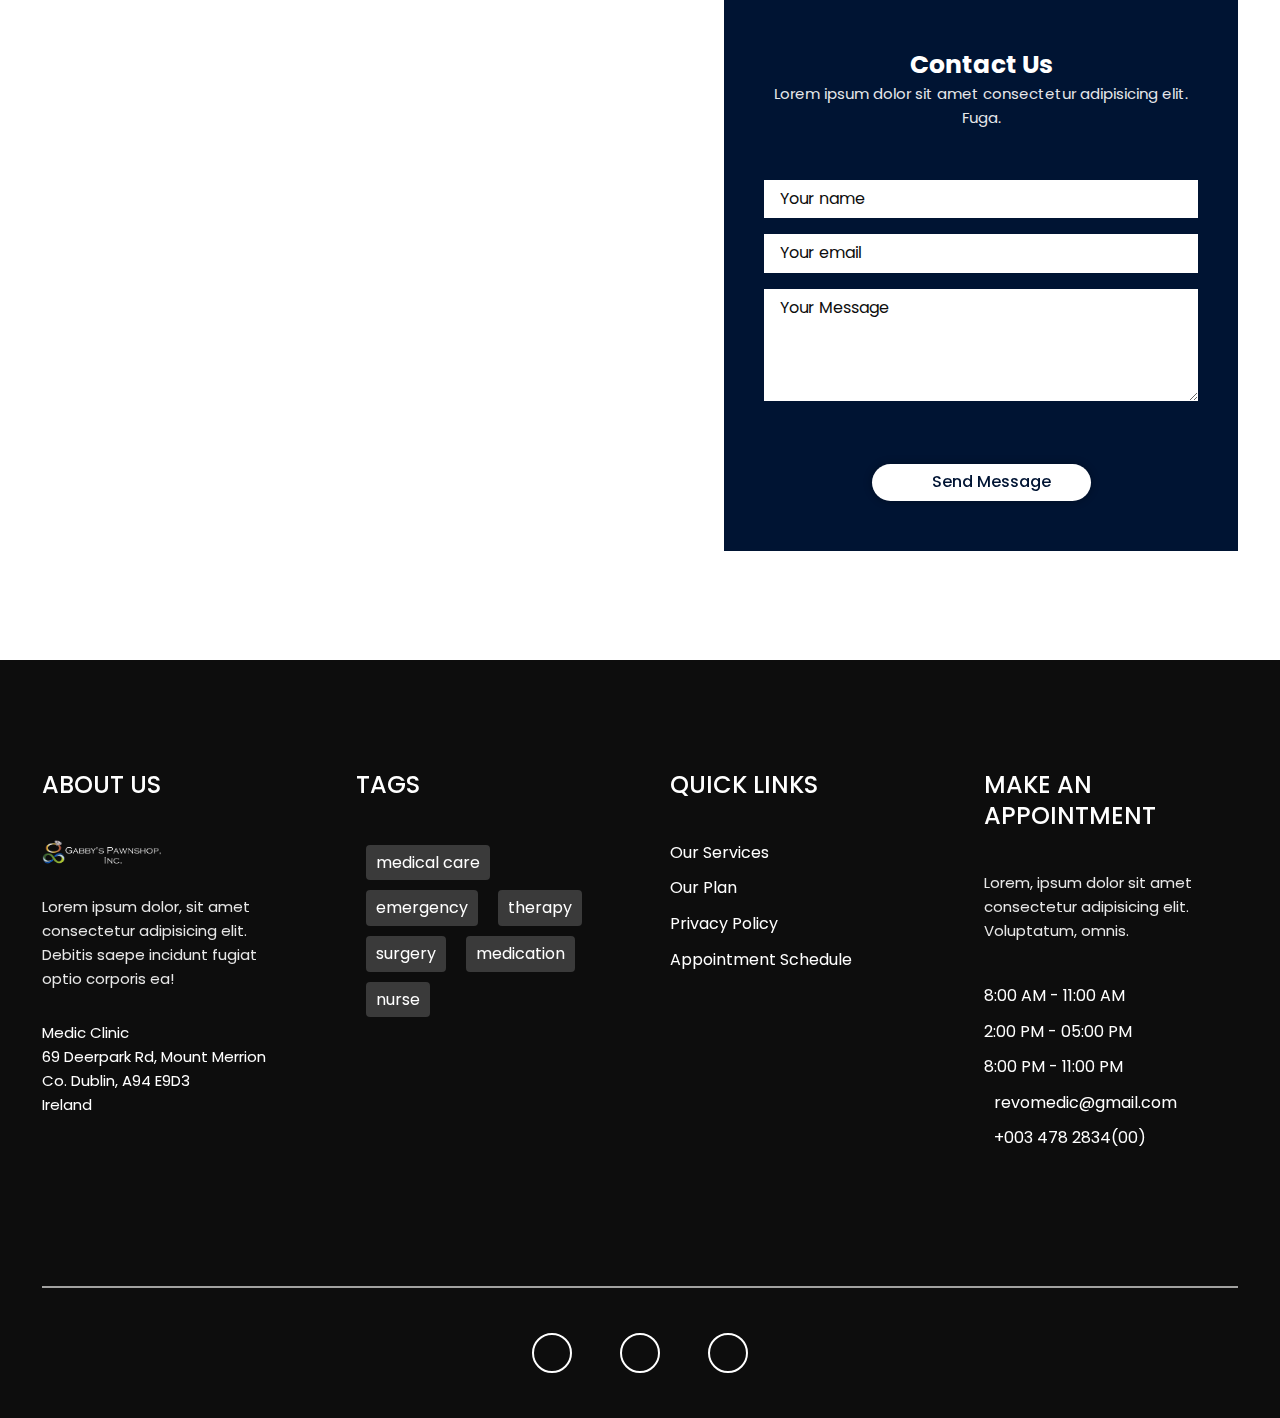
==== commit 7af6497c: "Update" ====
--- a/index.html
+++ b/index.html
@@ -59,8 +59,8 @@
         <div class = "header-inner text-white text-center">
             <div class = "container grid">
                 <div class = "header-inner-left">
-                    <h1>your most trusted<br> <span>health partner</span></h1>
-                    <p class = "lead">the best match services for you</p>
+                    <h1>your most trusted<br> <span>Pawnshop</span></h1>
+                    <p class = "lead">in the Davao City</p>
                     <p class = "text text-md">Lorem, ipsum dolor sit amet consectetur adipisicing elit. Totam, nulla odit esse necessitatibus corporis voluptatem?</p>
                     <div class = "btn-group">
                         <a href = "#" class = "btn btn-white">Learn More</a>
@@ -149,7 +149,7 @@
                         <p class = "text text-sm"><br><br>Once you receive the notification, you can head to the pawnshop to finalize the process. Upon accepting our final loan offer, your loan will be promptly released within 5-10 minutes through your selected InstaPay partner bank or electronic money issuer.</p>
                     </div>
                     <div class = "package-btn-group">
-                        <a href = "#" class = "btn btn-white">See more Featured Products</a>
+                        <a href = "#" class = "btn btn-white">Learn more about pawning</a>
                     </div>
                 </div>
             </div>
--- a/css/main.css
+++ b/css/main.css
@@ -593,7 +593,7 @@
     position: absolute;
     left: 50%;
     transform: translateX(-50%);
-    bottom: -54px; 
+    bottom: -70px; 
     display: -webkit-box;
     display: -ms-flexbox;
     display: flex;
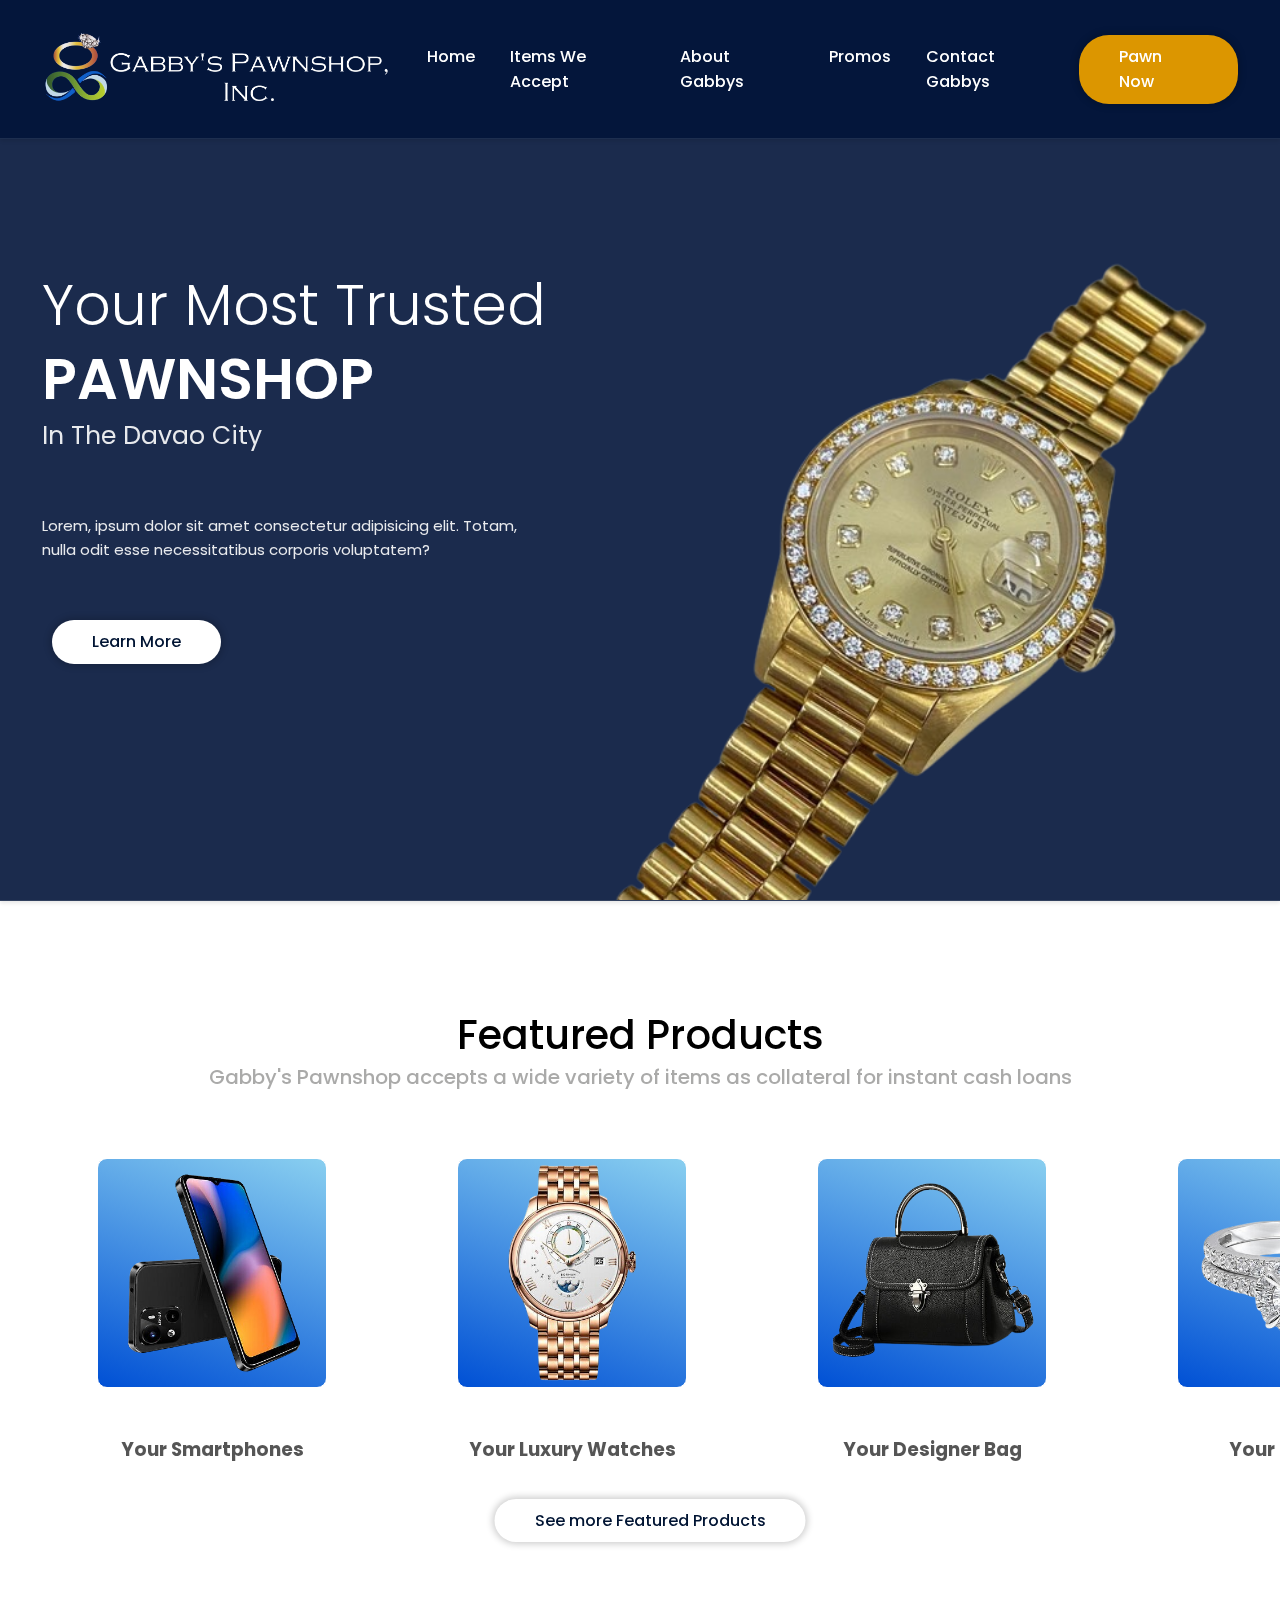
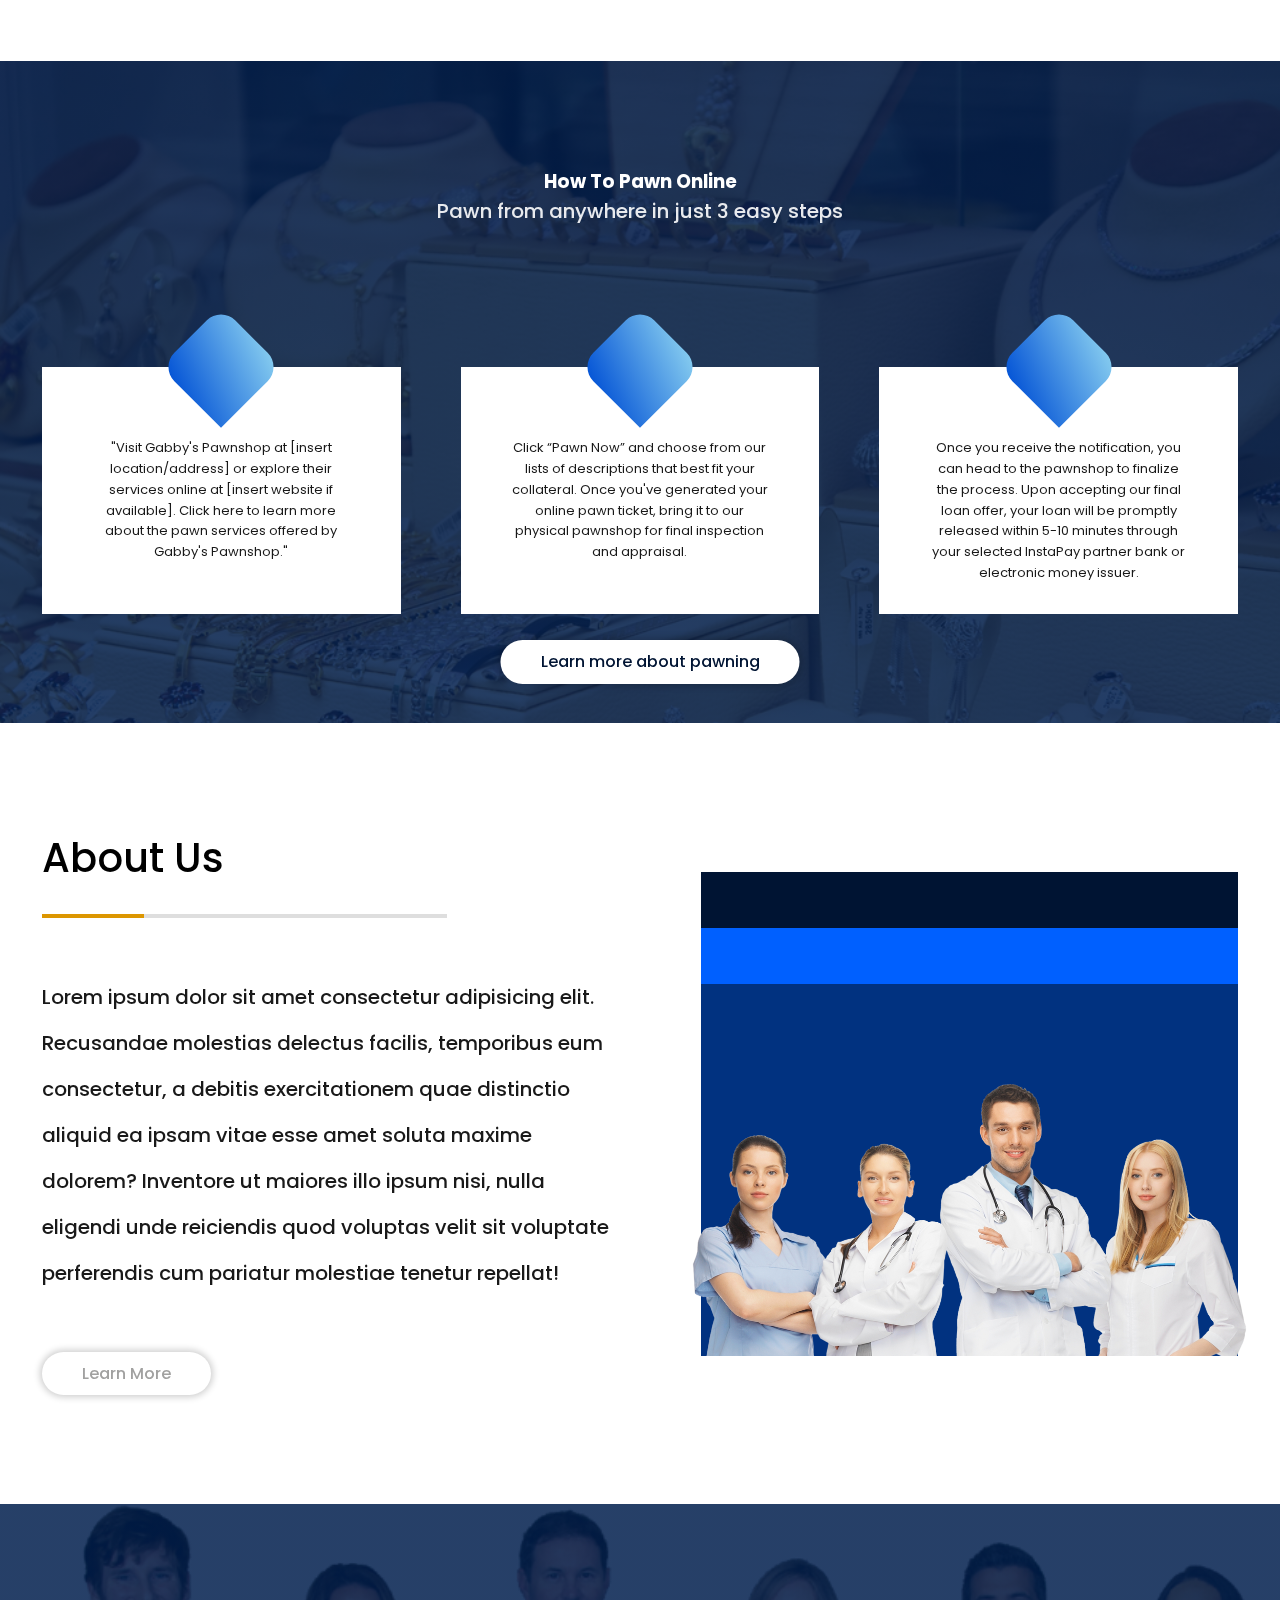
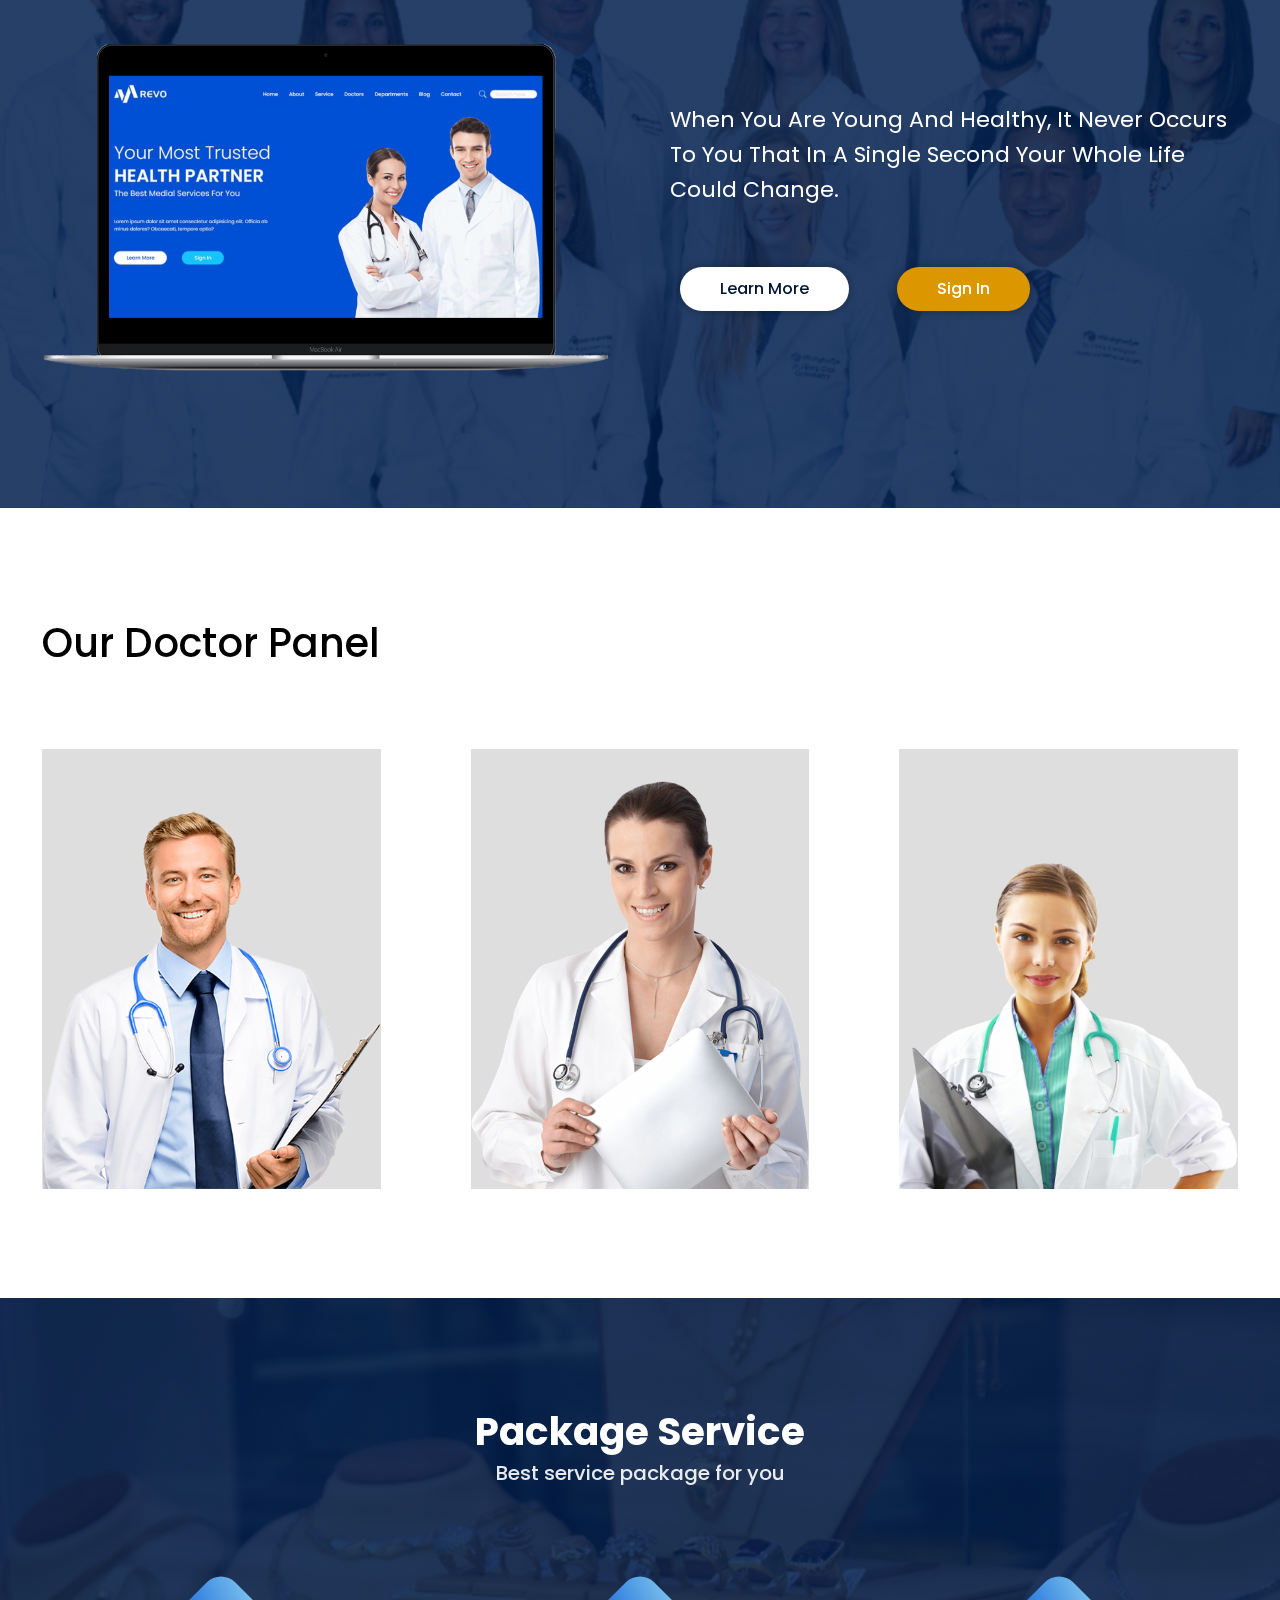
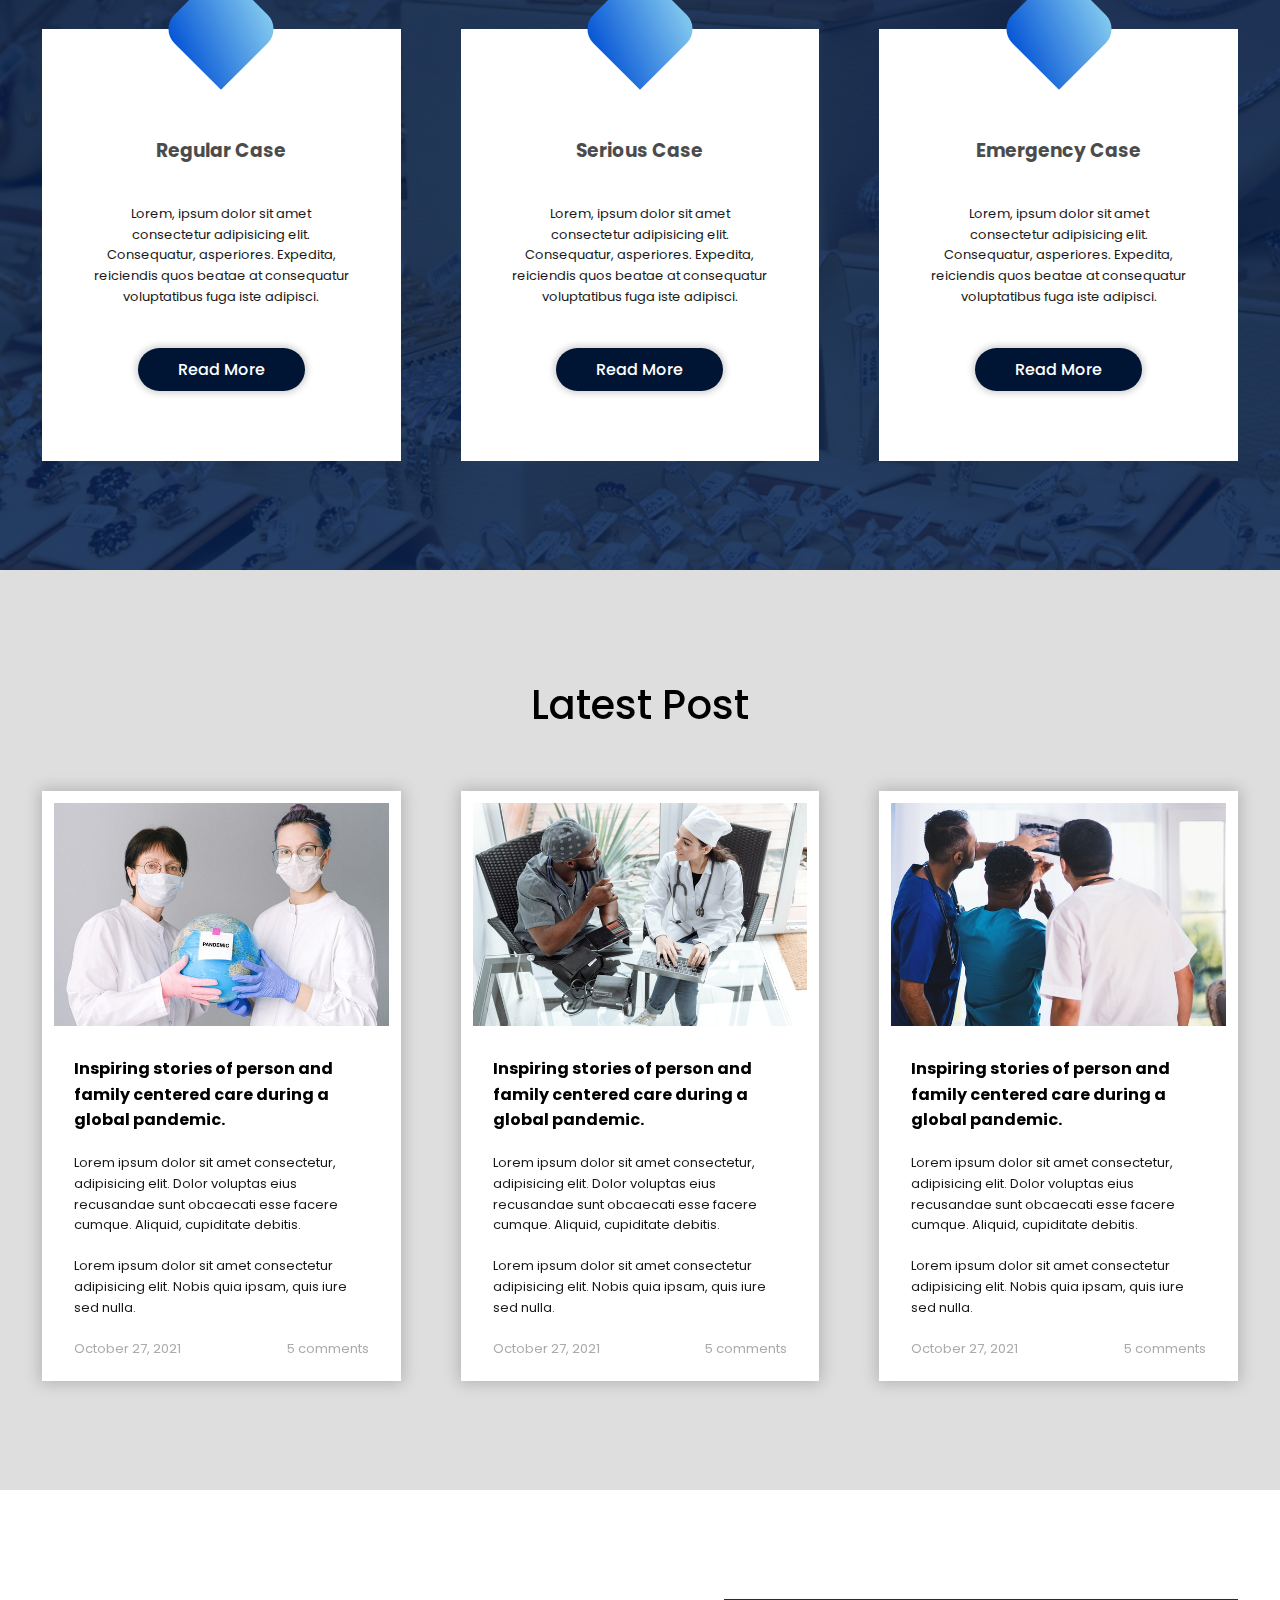
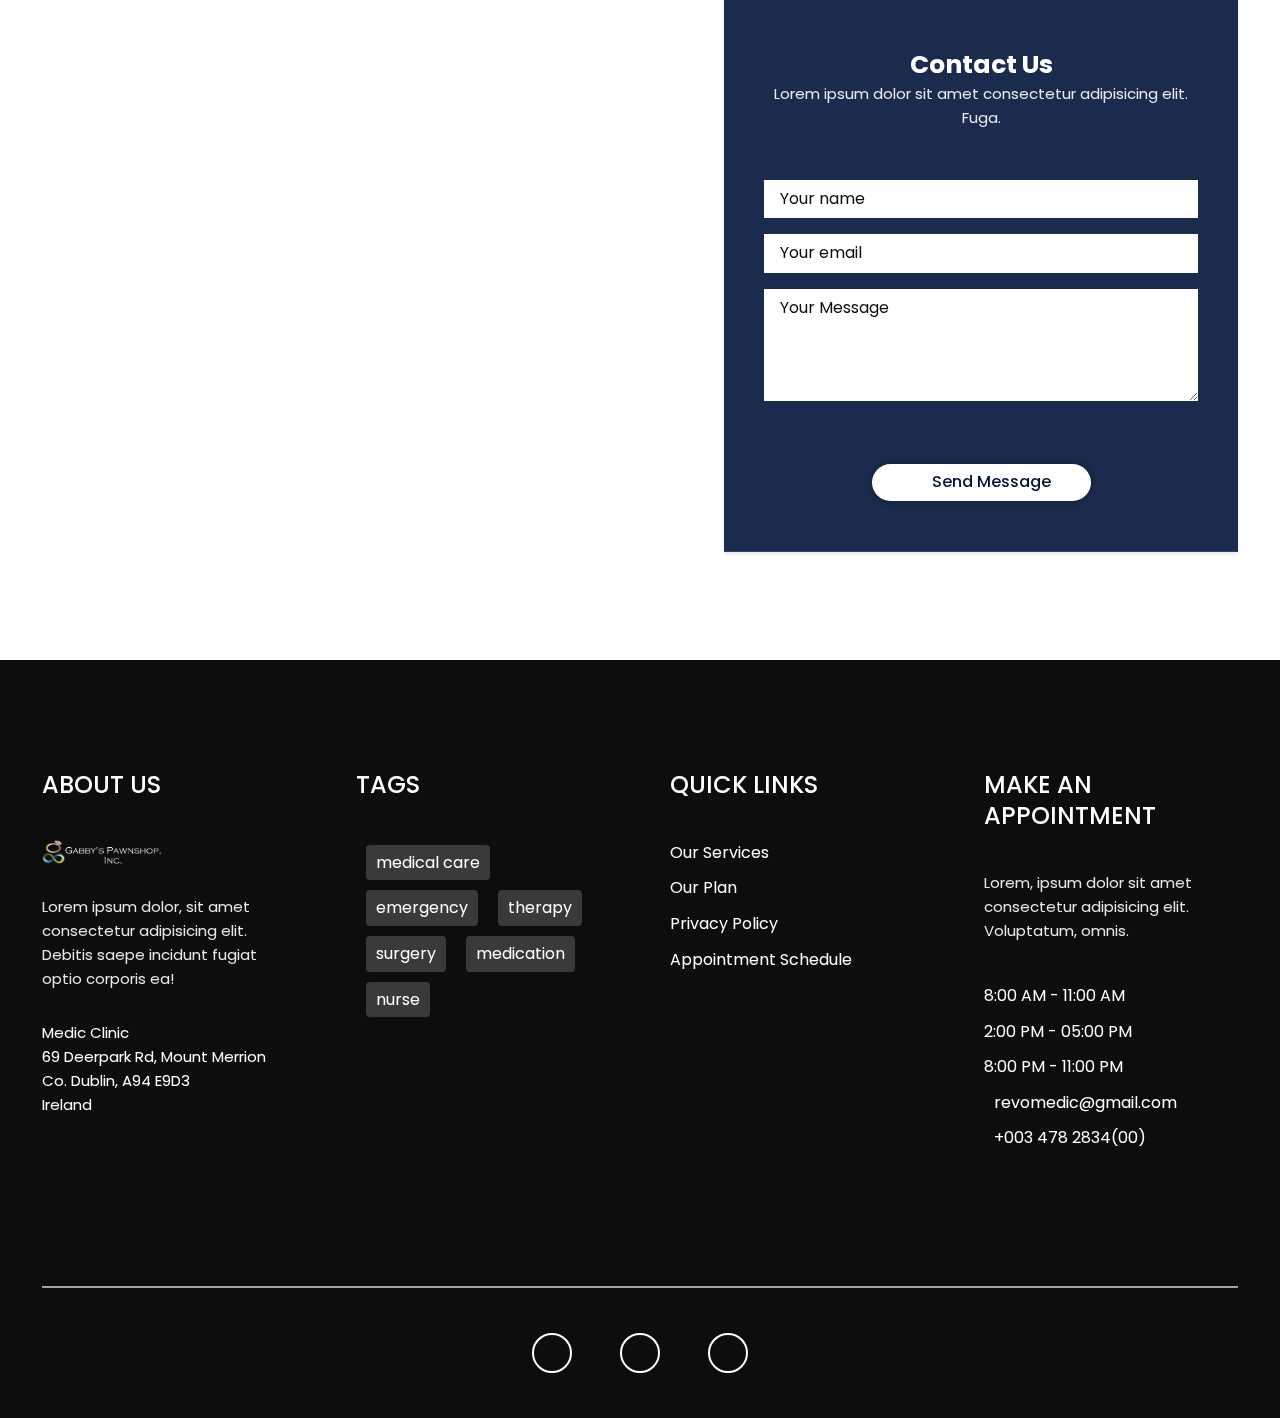
==== commit 72622052: "Update" ====
--- a/index.html
+++ b/index.html
@@ -16,8 +16,8 @@
     
 
     <!-- header -->
-    <header class = "header bg-blue-head">
-        <nav class = "navbar bg-blue-head">
+    <header class = "header bg-blue">
+        <nav class = "navbar bg-blue">
             <div class = "container flex">
                 <a href = "index.html" class = "navbar-brand">
                     <img src = "images/logo.png" alt = "site logo">
--- a/css/main.css
+++ b/css/main.css
@@ -40,23 +40,18 @@
     color: var(--dark-color);
 }
 .bg-blue{
-    background-color: var(--fros-blue-color);
-}
-
-bg-blue-head{
     position: relative;
     transition: background-color 0.3s ease;
 }
 
-
-.bg-blue-head::before {
+.bg-blue::before {
     content: ''; 
     position: absolute; 
     top: 0;
     left: 0;
     width: 100%;
     height: 100%;
-    background-color: rgba(1, 20, 62, 0.902); 
+    background-color: rgba(2, 20, 58, 0.902); 
     backdrop-filter: blur(6px); 
     z-index: -1; 
     border-bottom: 1px solid rgba(255, 255, 255, 0.1); 
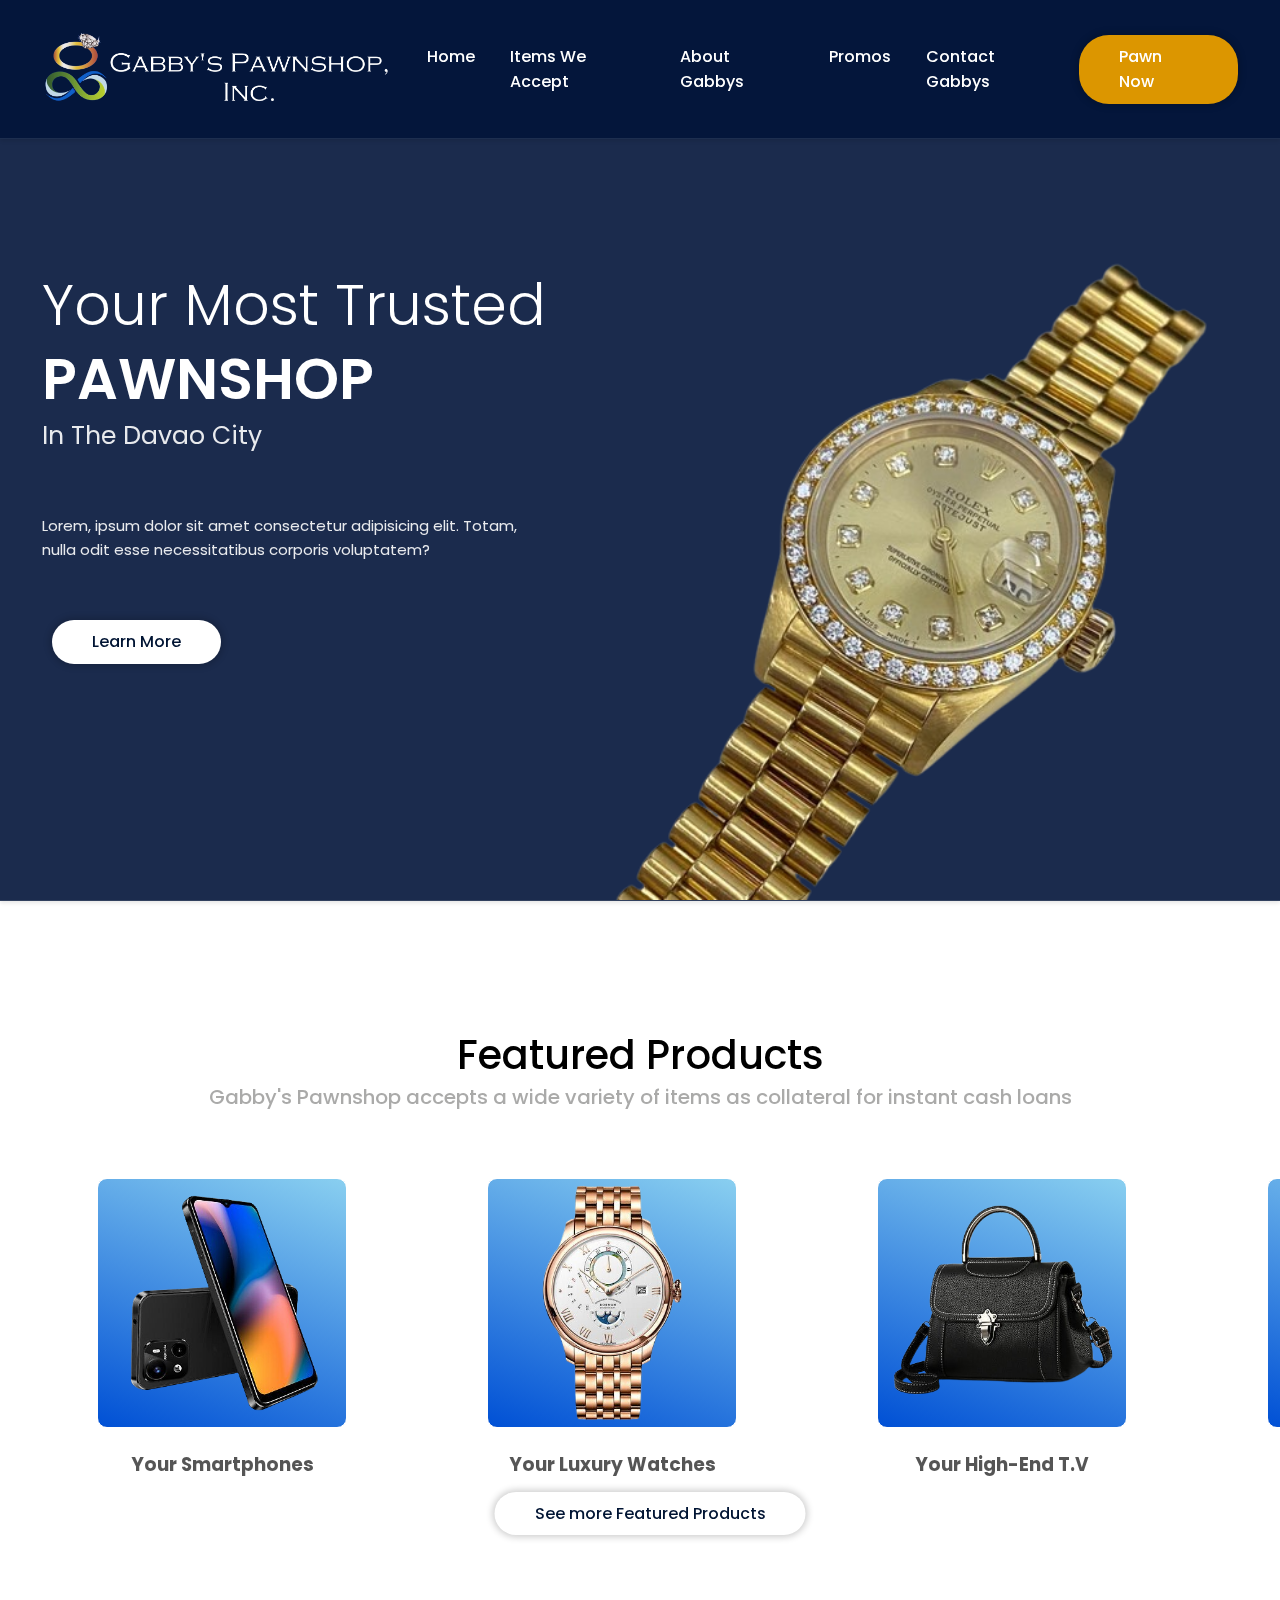
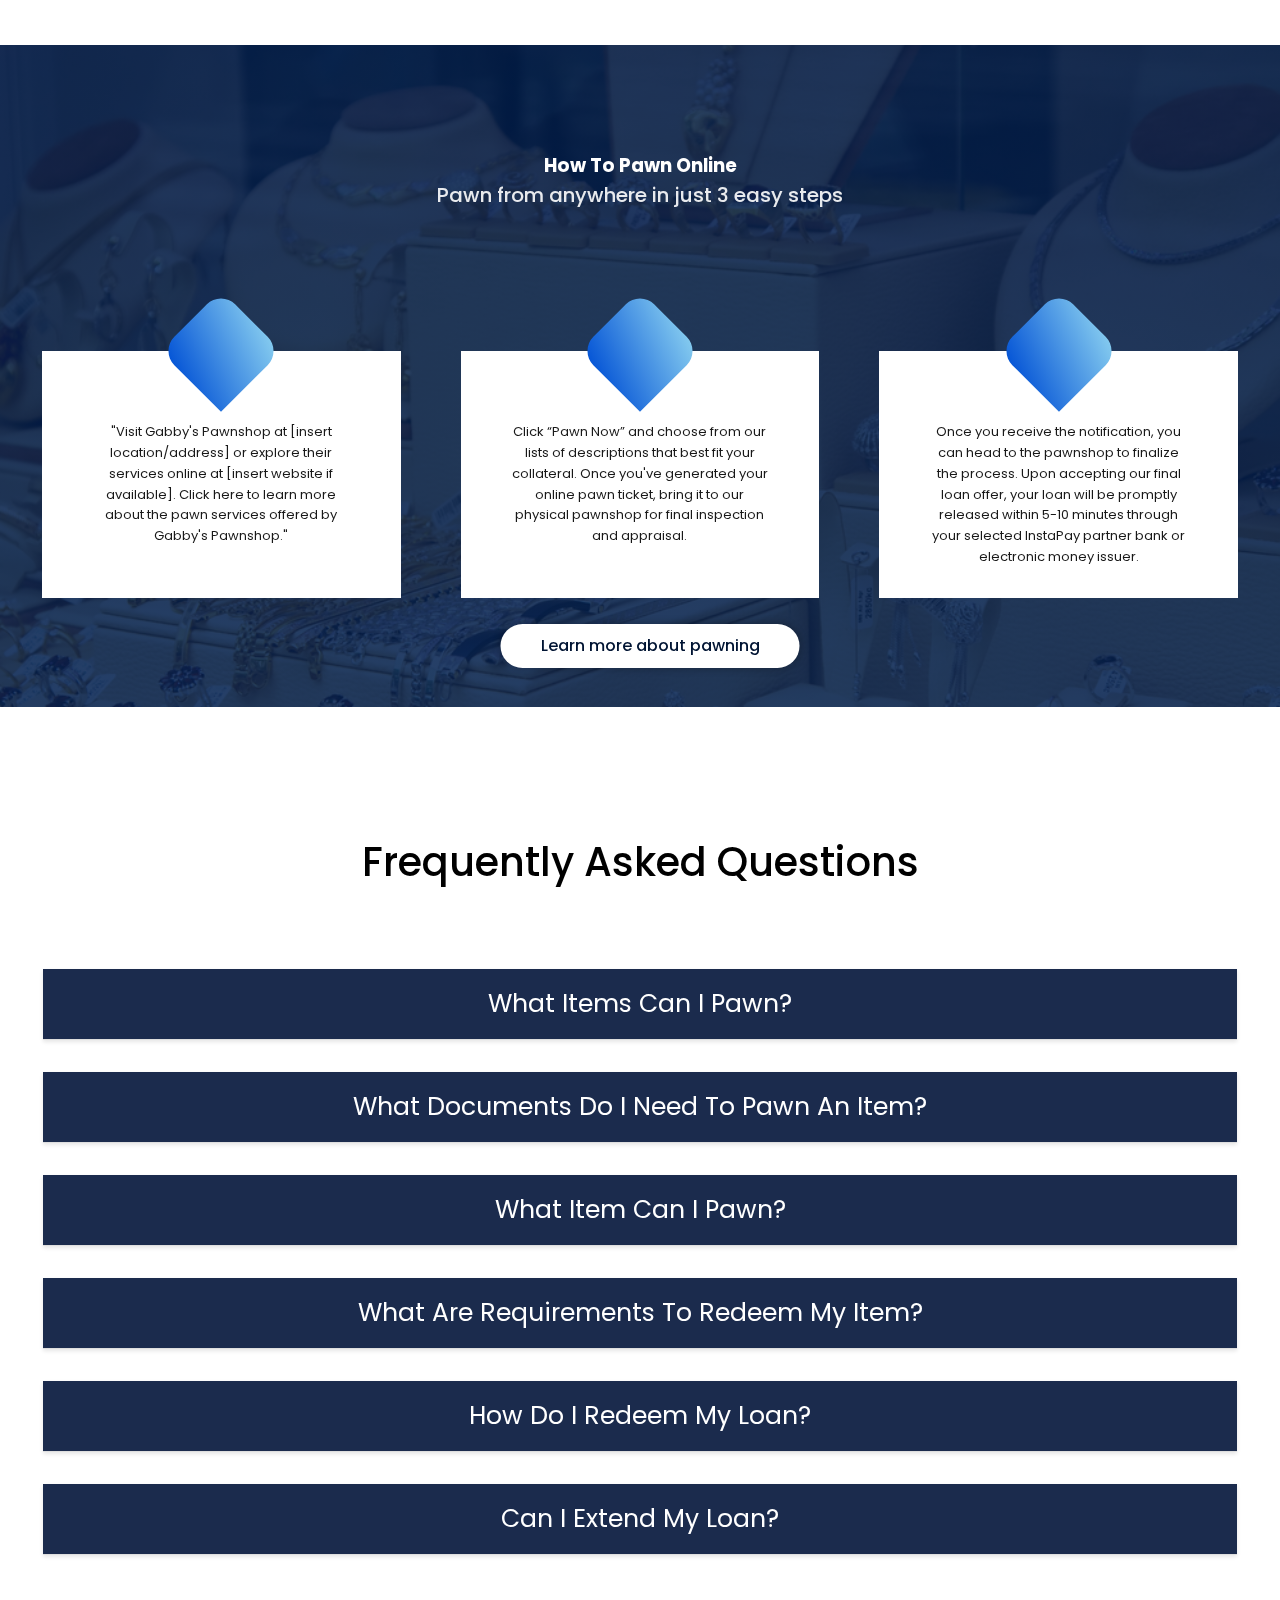
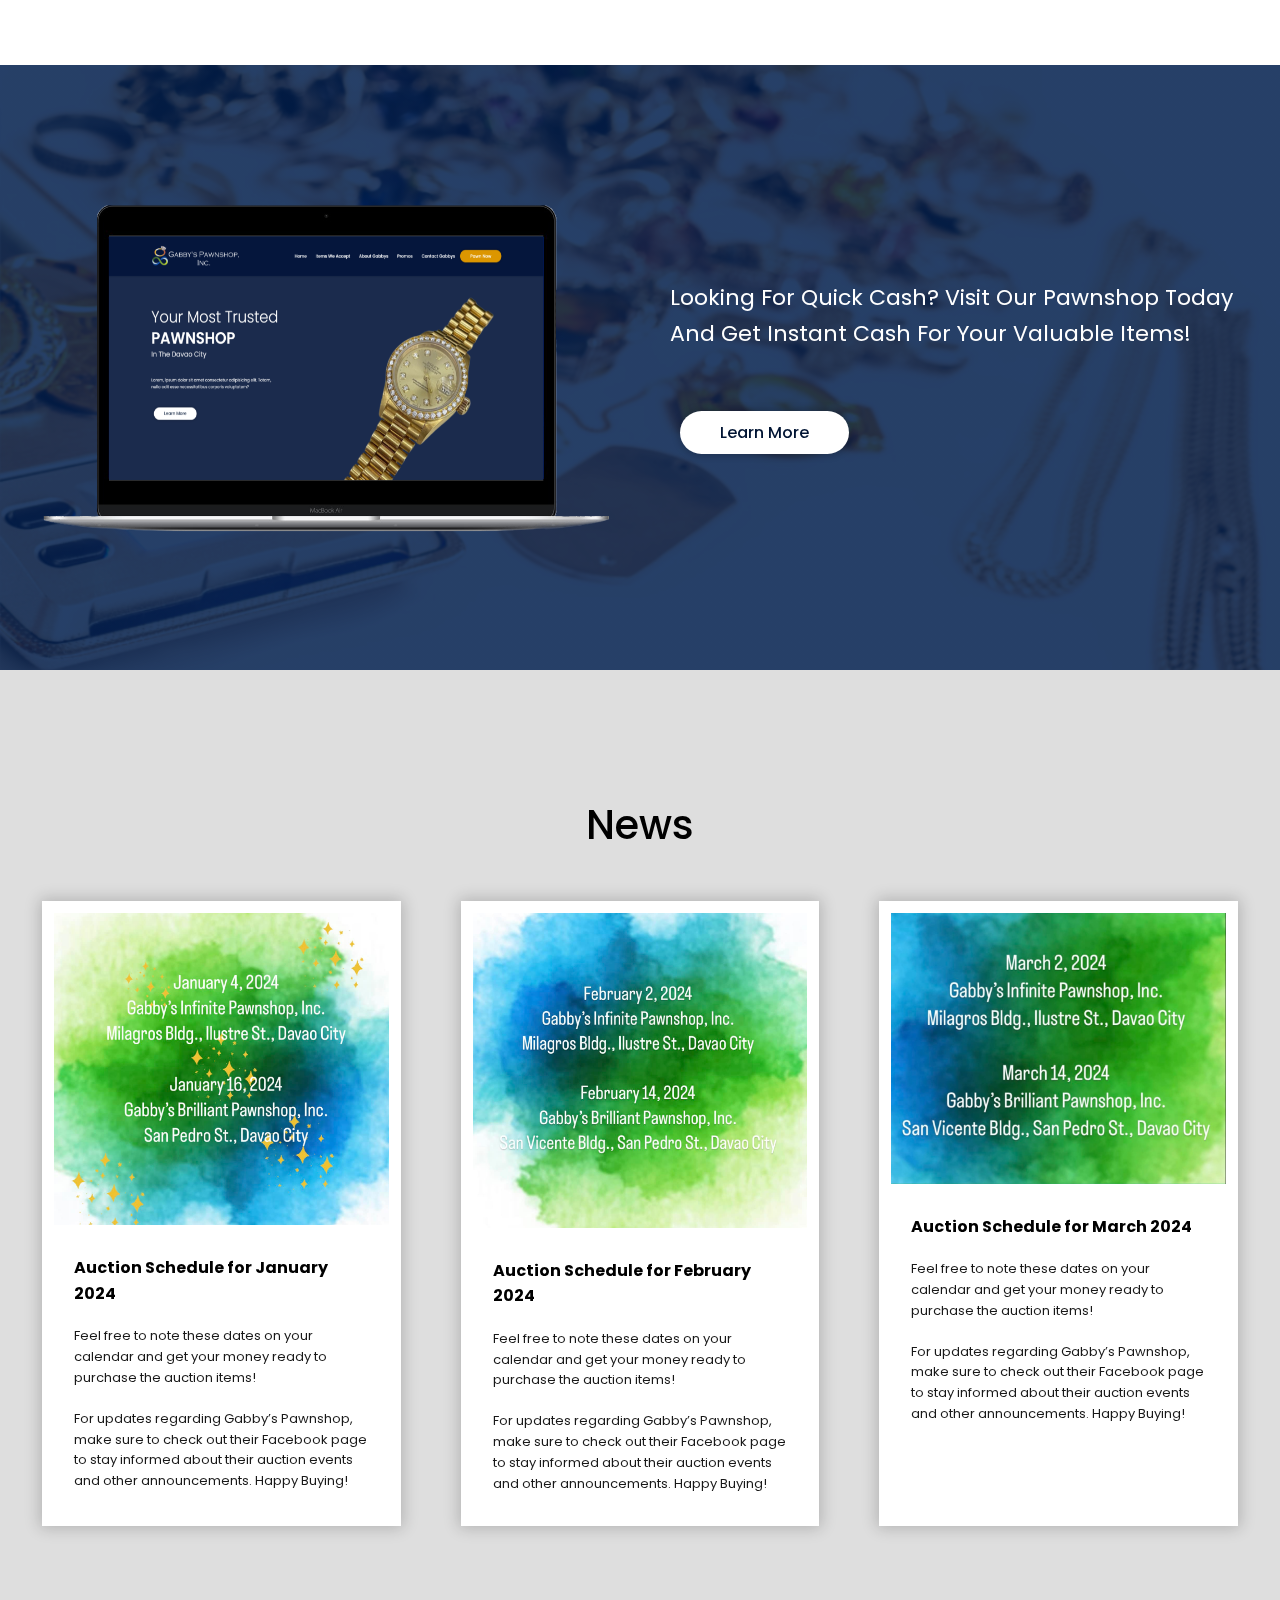
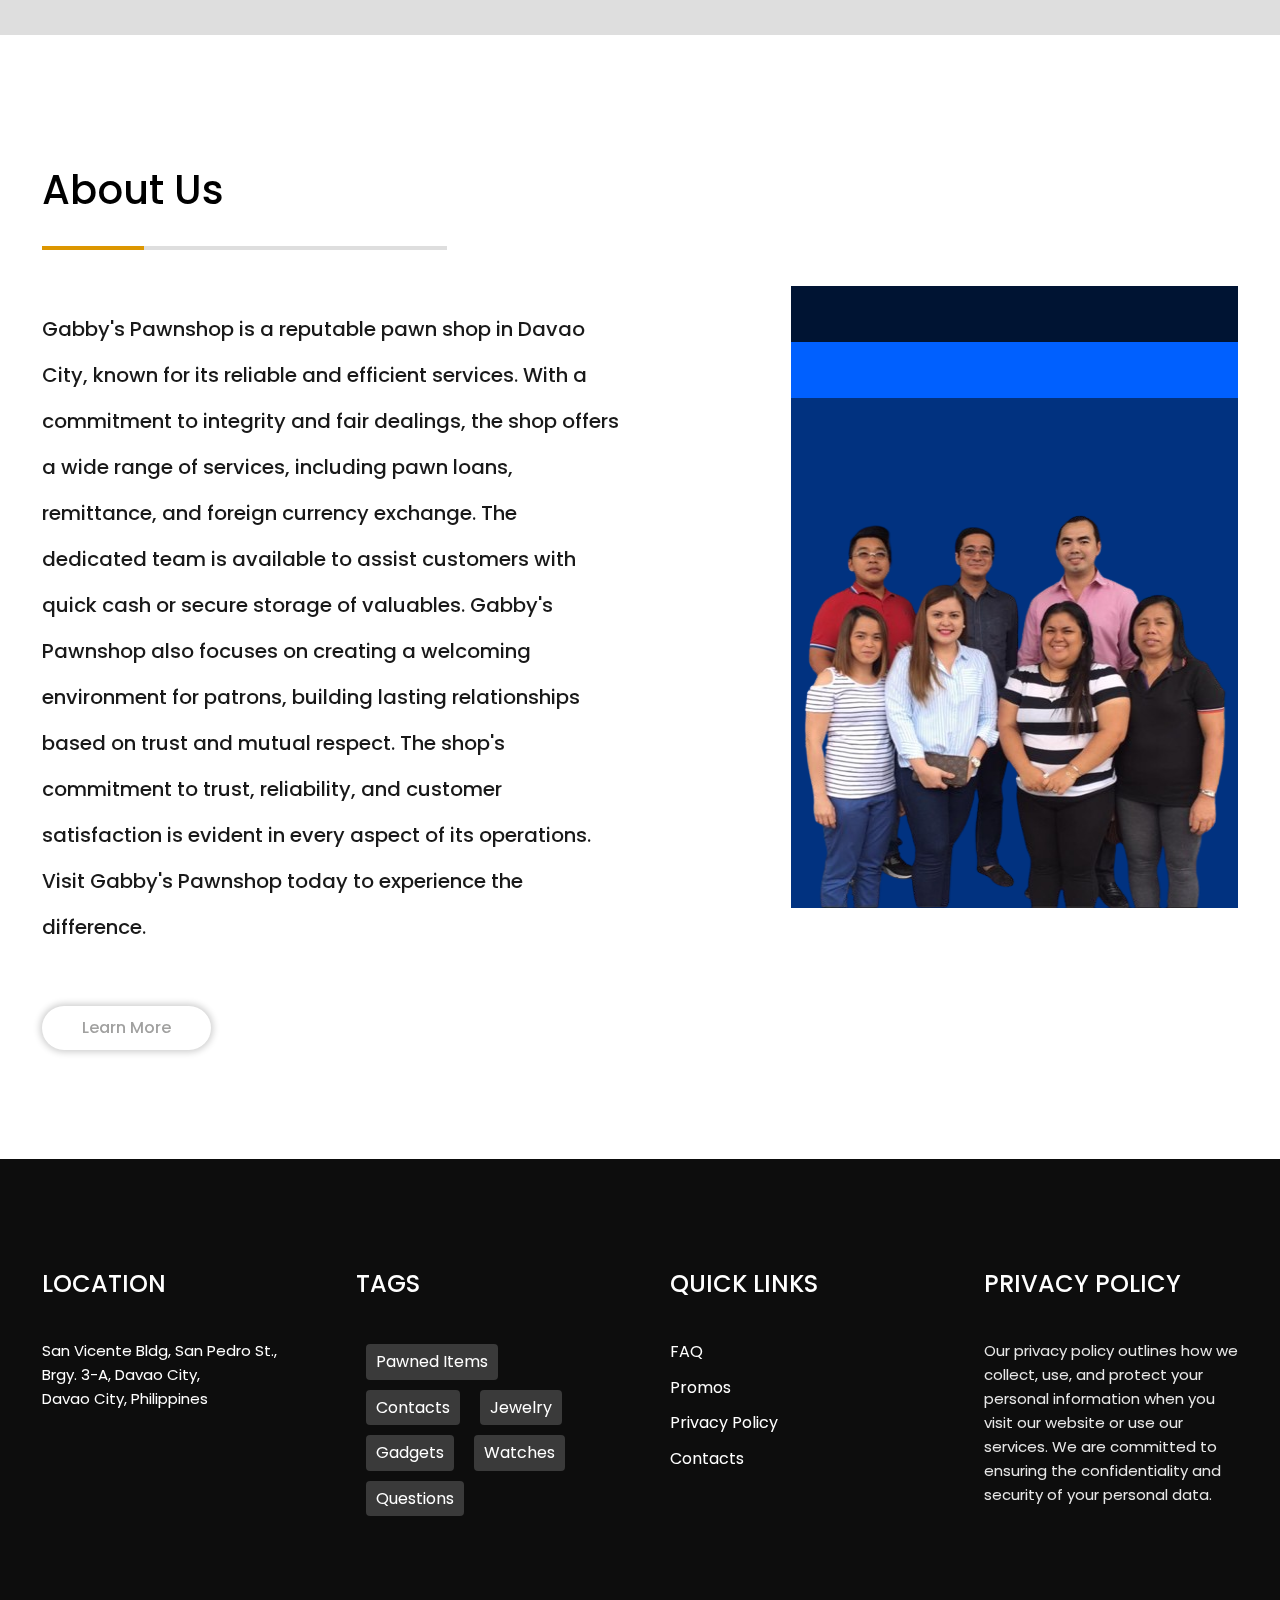
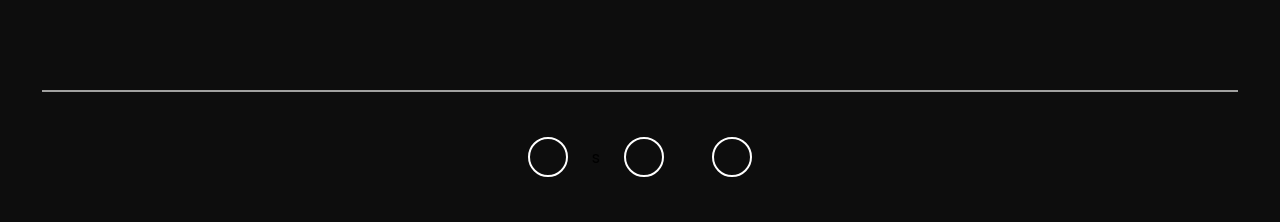
==== commit eaa32e0d: "Add" ====
--- a/index.html
+++ b/index.html
@@ -44,7 +44,7 @@
                             <a href = "#" class = "nav-link">Promos</a>
                         </li>
                         <li class = "nav-item">
-                            <a href = "#" class = "nav-link">Contact Gabbys</a>
+                            <a href = "contacts.html" class = "nav-link">Contact Gabbys</a>
                         </li>
                     </ul>
                     <div class = "nav-btn-group">
@@ -102,7 +102,7 @@
                         <div class = "icon">
                             <a href = "#"  ><img src = "images/service-icon-3.png"></a>
                         </div>
-                        <a href= "#"><h3>Your Designer Bag</h3></a>
+                        <a href= "#"><h3>Your High-end T.V</h3></a>
                     </article>
 
                     <article class = "service-item">
@@ -156,8 +156,142 @@
         </section>
         <!-- end of package services section -->
 
-         <!-- about section -->
-         <section id = "about" class = "about py">
+       <!-- FAQ section -->
+    <!-- FAQ section -->
+    <section id="faq-panel" class="faq-panel py">
+        <div class="container">
+            <div class="section-head">
+                <h2>Frequently Asked Questions</h2>
+            </div>
+
+            <div class="faq-panel-inner grid">
+                <div class="faq-panel-item" data-toggle="faq-1">
+                    <div class="question bg-blue text-white text-center">
+                        <p class="lead">What items can I pawn?</p>
+                    </div>
+                    <div class="answer">
+                        <p>You can pawn a variety of items such as Luxury Jewelry, Gadgets, Watches, and more. Visit our store for a detailed assessment.</p>
+                    </div>
+                </div>
+
+                <div class="faq-panel-item" data-toggle="faq-2">
+                    <div class="question bg-blue text-white text-center">
+                        <p class="lead">What documents do I need to pawn an item?</p>
+                    </div>
+                    <div class="answer">
+                        <p>You will typically need a valid ID, proof of ownership of the item, and any relevant documentation such as certificates or receipts.</p>
+                    </div>
+                </div>
+
+                
+                <div class="faq-panel-item" data-toggle="faq-3">
+                    <div class="question bg-blue text-white text-center">
+                        <p class="lead">What item can I pawn?</p>
+                    </div>
+                    <div class="answer">
+                        <p>Gabby's Pawnshop accepts a wide range of items as collateral. For a full list of what we accept, visit the Items We Accept Page.</p>
+                    </div>
+                </div>
+
+                <div class="faq-panel-item" data-toggle="faq-4">
+                    <div class="question bg-blue text-white text-center">
+                        <p class="lead">What are requirements to redeem my item?</p>
+                    </div>
+                    <div class="answer">
+                        <p>Make sure to fully settle your loan balance and don't forget to bring with you the original copy of your PawnHero ticket and two (2) valid IDs when redeeming your item/s. These are strictly required for us to be able to smoothly process your loan redemption.</p>
+                    </div>
+                </div>
+
+                <div class="faq-panel-item" data-toggle="faq-5">
+                    <div class="question bg-blue text-white text-center">
+                        <p class="lead">How do I redeem my loan?</p>
+                    </div>
+                    <div class="answer">
+                        <p>Redeem your loan on or before the maturity date to avoid inconvenience. You may pay via these payment methods:</p>
+                        <p>Over-the-Counter</p>
+                        <p>Cash Payment</p>
+                        <p>Online Bank Payment</p>
+                        <p>* Transaction and service fees may apply.</p>
+                    </div>
+                </div>
+
+                <div class="faq-panel-item" data-toggle="faq-6">
+                    <div class="question bg-blue text-white text-center">
+                        <p class="lead">Can I extend my loan?</p>
+                    </div>
+                    <div class="answer">
+                        <p>Yes! If you are not ready to redeem your item yet and pay the full loan amount, you can request for a loan renewal. call one of our customer care specialists to help you.</p>
+                    </div>
+                </div>
+
+            <!-- Add more FAQ items as needed -->
+            </div>
+         </div>
+    </section>
+
+
+        <!-- banner two section -->
+        <section id = "banner-two" class = "banner-two text-center">
+            <div class = "container grid">
+                <div class = "banner-two-left">
+                    <img src = "images/banner-2-img.png">
+                </div>
+                <div class = "banner-two-right">
+                    <p class="lead text-white">Looking for quick cash? Visit our pawnshop today and get instant cash for your valuable items!</p>
+                    <div class = "btn-group">
+                        <a href = "#" class = "btn btn-white">Learn More</a>
+                    </div>
+                </div>
+            </div>
+        </section>
+        <!-- end of banner two section -->
+
+        <!-- posts section -->
+        <section id = "posts" class = "posts py">
+            <div class = "container">
+                <div class = "section-head">
+                    <h2>News</h2>
+                </div>
+                <div class = "posts-inner grid">
+                    <article class = "post-item bg-white">
+                        <div class = "img">
+                            <img src = "images/post-1.jpg">
+                        </div>
+                        <div class = "content">
+                            <h4>Auction Schedule for January 2024</h4>
+                            <p class = "text text-sm">Feel free to note these dates on your calendar and get your money ready to purchase the auction items!</p>
+                            <p class = "text text-sm">For updates regarding Gabby’s Pawnshop, make sure to check out their Facebook page to stay informed about their auction events and other announcements. Happy Buying!</p>
+                        </div>
+                    </article>
+
+                    <article class = "post-item bg-white">
+                        <div class = "img">
+                            <img src = "images/post-2.jpg">
+                        </div>
+                        <div class = "content">
+                            <h4>Auction Schedule for February 2024</h4>
+                            <p class = "text text-sm">Feel free to note these dates on your calendar and get your money ready to purchase the auction items!</p>
+                            <p class = "text text-sm">For updates regarding Gabby’s Pawnshop, make sure to check out their Facebook page to stay informed about their auction events and other announcements. Happy Buying!</p>
+                        </div>
+                    </article>
+
+                    <article class = "post-item bg-white">
+                        <div class = "img">
+                            <img src = "images/post-3.jpg">
+                        </div>
+                        <div class = "content">
+                            <h4>Auction Schedule for March 2024</h4>
+                            <p class = "text text-sm">Feel free to note these dates on your calendar and get your money ready to purchase the auction items!</p>
+                            <p class = "text text-sm">For updates regarding Gabby’s Pawnshop, make sure to check out their Facebook page to stay informed about their auction events and other announcements. Happy Buying!</p>
+                        </div>
+                    </article>
+                </div>
+            </div>
+        </section>
+        <!-- end of posts section -->
+        
+        <!-- about section -->
+        <section id = "about" class = "about py">
             <div class = "about-inner">
                 <div class = "container grid">
                     <div class = "about-left text-center">
@@ -165,7 +299,7 @@
                             <h2>About Us</h2>
                             <div class = "border-line"></div>
                         </div>
-                        <p class = "text text-lg">Lorem ipsum dolor sit amet consectetur adipisicing elit. Recusandae molestias delectus facilis, temporibus eum consectetur, a debitis exercitationem quae distinctio aliquid ea ipsam vitae esse amet soluta maxime dolorem? Inventore ut maiores illo ipsum nisi, nulla eligendi unde reiciendis quod voluptas velit sit voluptate perferendis cum pariatur molestiae tenetur repellat!</p>
+                        <p class = "text text-lg">Gabby's Pawnshop is a reputable pawn shop in Davao City, known for its reliable and efficient services. With a commitment to integrity and fair dealings, the shop offers a wide range of services, including pawn loans, remittance, and foreign currency exchange. The dedicated team is available to assist customers with quick cash or secure storage of valuables. Gabby's Pawnshop also focuses on creating a welcoming environment for patrons, building lasting relationships based on trust and mutual respect. The shop's commitment to trust, reliability, and customer satisfaction is evident in every aspect of its operations. Visit Gabby's Pawnshop today to experience the difference.</p>
                         <a href = "#" class = "btn btn-white">Learn More</a>
                     </div>
                     <div class = "about-right flex">
@@ -177,190 +311,6 @@
             </div>
         </section>
         <!-- end of about section -->
-
-        <!-- banner two section -->
-        <section id = "banner-two" class = "banner-two text-center">
-            <div class = "container grid">
-                <div class = "banner-two-left">
-                    <img src = "images/banner-2-img.png">
-                </div>
-                <div class = "banner-two-right">
-                    <p class = "lead text-white">When you are young and healthy, it never occurs to you that in a single second your whole life could change.</p>
-                    <div class = "btn-group">
-                        <a href = "#" class = "btn btn-white">Learn More</a>
-                        <a href = "#" class = "btn btn-light-blue">Sign In</a>
-                    </div>
-                </div>
-            </div>
-        </section>
-        <!-- end of banner two section -->
-
-        <!-- doctors section -->
-        <section id = "doc-panel" class = "doc-panel py">
-            <div class = "container">
-                <div class = "section-head">
-                    <h2>Our Doctor Panel</h2>
-                </div>
-
-                <div class = "doc-panel-inner grid">
-                    <div class = "doc-panel-item">
-                        <div class = "img flex">
-                            <img src = "images/doc-1.png" alt = "doctor image">
-                            <div class = "info text-center bg-blue text-white flex">
-                                <p class = "lead">samuel goe</p>
-                                <p class = "text-lg">Medicine</p>
-                            </div>
-                        </div>
-                    </div>
-
-                    <div class = "doc-panel-item">
-                        <div class = "img flex">
-                            <img src = "images/doc-2.png" alt = "doctor image">
-                            <div class = "info text-center bg-blue text-white flex">
-                                <p class = "lead">elizabeth ira</p>
-                                <p class = "text-lg">Cardiology</p>
-                            </div>
-                        </div>
-                    </div>
-
-                    <div class = "doc-panel-item">
-                        <div class = "img flex">
-                            <img src = "images/doc-3.png" alt = "doctor image">
-                            <div class = "info text-center bg-blue text-white flex">
-                                <p class = "lead">tanya collins</p>
-                                <p class = "text-lg">Medicine</p>
-                            </div>
-                        </div>
-                    </div>
-                </div>
-            </div>
-        </section>
-        <!-- end of doctors section -->
-
-        <!-- package services section -->
-        <section id = "package-service" class = "package-service py text-center">
-            <div class = "container">
-                <div class = "package-service-head text-white">
-                    <h2>Package Service</h2>
-                    <p class = "text text-lg">Best service package for you</p>
-                </div>
-                <div class = "package-service-inner grid">
-                    <div class = "package-service-item bg-white">
-                        <div class = "icon flex">
-                            <i class = "fas fa-phone fa-2x"></i>
-                        </div>
-                        <h3>Regular Case</h3>
-                        <p class = "text text-sm">Lorem, ipsum dolor sit amet consectetur adipisicing elit. Consequatur, asperiores. Expedita, reiciendis quos beatae at consequatur voluptatibus fuga iste adipisci.</p>
-                        <a href = "#" class = "btn btn-blue">Read More</a>
-                    </div>
-
-                    <div class = "package-service-item bg-white">
-                        <div class = "icon flex">
-                            <i class = "fas fa-calendar-alt fa-2x"></i>
-                        </div>
-                        <h3>Serious Case</h3>
-                        <p class = "text text-sm">Lorem, ipsum dolor sit amet consectetur adipisicing elit. Consequatur, asperiores. Expedita, reiciendis quos beatae at consequatur voluptatibus fuga iste adipisci.</p>
-                        <a href = "#" class = "btn btn-blue">Read More</a>
-                    </div>
-                    
-                    <div class = "package-service-item bg-white">
-                        <div class = "icon flex">
-                            <i class = "fas fa-comments fa-2x"></i>
-                        </div>
-                        <h3>Emergency Case</h3>
-                        <p class = "text text-sm">Lorem, ipsum dolor sit amet consectetur adipisicing elit. Consequatur, asperiores. Expedita, reiciendis quos beatae at consequatur voluptatibus fuga iste adipisci.</p>
-                        <a href = "#" class = "btn btn-blue">Read More</a>
-                    </div>
-                </div>
-            </div>
-        </section>
-        <!-- end of package services section -->
-
-        <!-- posts section -->
-        <section id = "posts" class = "posts py">
-            <div class = "container">
-                <div class = "section-head">
-                    <h2>Latest Post</h2>
-                </div>
-                <div class = "posts-inner grid">
-                    <article class = "post-item bg-white">
-                        <div class = "img">
-                            <img src = "images/post-1.jpg">
-                        </div>
-                        <div class = "content">
-                            <h4>Inspiring stories of person and family centered care during a global pandemic.</h4>
-                            <p class = "text text-sm">Lorem ipsum dolor sit amet consectetur, adipisicing elit. Dolor voluptas eius recusandae sunt obcaecati esse facere cumque. Aliquid, cupiditate debitis.</p>
-                            <p class = "text text-sm">Lorem ipsum dolor sit amet consectetur adipisicing elit. Nobis quia ipsam, quis iure sed nulla.</p>
-                            <div class = "info flex">
-                                <small class = "text text-sm"><i class = "fas fa-clock"></i> October 27, 2021</small>
-                                <small class = "text text-sm"><i class = "fas fa-comment"></i> 5 comments</small>
-                            </div>
-                        </div>
-                    </article>
-
-                    <article class = "post-item bg-white">
-                        <div class = "img">
-                            <img src = "images/post-2.jpg">
-                        </div>
-                        <div class = "content">
-                            <h4>Inspiring stories of person and family centered care during a global pandemic.</h4>
-                            <p class = "text text-sm">Lorem ipsum dolor sit amet consectetur, adipisicing elit. Dolor voluptas eius recusandae sunt obcaecati esse facere cumque. Aliquid, cupiditate debitis.</p>
-                            <p class = "text text-sm">Lorem ipsum dolor sit amet consectetur adipisicing elit. Nobis quia ipsam, quis iure sed nulla.</p>
-                            <div class = "info flex">
-                                <small class = "text text-sm"><i class = "fas fa-clock"></i> October 27, 2021</small>
-                                <small class = "text text-sm"><i class = "fas fa-comment"></i> 5 comments</small>
-                            </div>
-                        </div>
-                    </article>
-
-                    <article class = "post-item bg-white">
-                        <div class = "img">
-                            <img src = "images/post-3.jpg">
-                        </div>
-                        <div class = "content">
-                            <h4>Inspiring stories of person and family centered care during a global pandemic.</h4>
-                            <p class = "text text-sm">Lorem ipsum dolor sit amet consectetur, adipisicing elit. Dolor voluptas eius recusandae sunt obcaecati esse facere cumque. Aliquid, cupiditate debitis.</p>
-                            <p class = "text text-sm">Lorem ipsum dolor sit amet consectetur adipisicing elit. Nobis quia ipsam, quis iure sed nulla.</p>
-                            <div class = "info flex">
-                                <small class = "text text-sm"><i class = "fas fa-clock"></i> October 27, 2021</small>
-                                <small class = "text text-sm"><i class = "fas fa-comment"></i> 5 comments</small>
-                            </div>
-                        </div>
-                    </article>
-                </div>
-            </div>
-        </section>
-        <!-- end of posts section -->
-
-        <!-- contact section -->
-        <section id = "contact" class = "contact py">
-            <div class = "container grid">
-                <div class = "contact-left">
-                    <iframe src="https://www.google.com/maps/embed?pb=!1m18!1m12!1m3!1d989.8726669455107!2d125.60419081983642!3d7.068966950298673!2m3!1f0!2f0!3f0!3m2!1i1024!2i768!4f13.1!3m3!1m2!1s0x32f96d77565f4c5d%3A0xa0f9cfe0b615e3e1!2sGabby&#39;s%20Infinite%20Pawnshop%20Inc.!5e0!3m2!1sen!2sph!4v1709743660582!5m2!1sen!2sph" width="600" height="450" style="border:0;" allowfullscreen="" loading="lazy" referrerpolicy="no-referrer-when-downgrade"></iframe>
-                </div>
-                <div class = "contact-right text-white text-center bg-blue">
-                    <div class = "contact-head">
-                        <h3 class = "lead">Contact Us</h3>
-                        <p class = "text text-md">Lorem ipsum dolor sit amet consectetur adipisicing elit. Fuga.</p>
-                    </div>
-                    <form>
-                        <div class = "form-element">
-                            <input type = "text" class = "form-control" placeholder="Your name">
-                        </div>
-                        <div class = "form-element">
-                            <input type = "email" class = "form-control" placeholder="Your email">
-                        </div>
-                        <div class = "form-element">
-                            <textarea rows = "5" placeholder="Your Message" class = "form-control"></textarea>
-                        </div>
-                        <button type = "submit" class = "btn btn-white btn-submit">
-                            <i class = "fas fa-arrow-right"></i> Send Message
-                        </button>
-                    </form>
-                </div>
-            </div>
-        </section>
-        <!-- end of contact section -->
     </main>
 
     <!-- footer  -->
@@ -368,64 +318,45 @@
         <div class = "container">
             <div class = "footer-inner text-white py grid">
                 <div class = "footer-item">
-                    <h3 class = "footer-head">about us</h3>
-                    <div class = "icon">
-                        <img src = "images/logo.png">
-                    </div>
-                    <p class = "text text-md">Lorem ipsum dolor, sit amet consectetur adipisicing elit. Debitis saepe incidunt fugiat optio corporis ea!</p>
+                    <h3 class = "footer-head">Location</h3>
                     <address>
-                        Medic Clinic <br>
-                        69 Deerpark Rd, Mount Merrion <br>
-                        Co. Dublin, A94 E9D3 <br>
-                        Ireland
+                        San Vicente Bldg, San Pedro St., <br>
+                        Brgy. 3-A, Davao City, <br>
+                        Davao City, Philippines
                     </address>
                 </div>
 
                 <div class = "footer-item">
                     <h3 class = "footer-head">tags</h3>
                     <ul class = "tags-list flex">
-                        <li>medical care</li>
-                        <li>emergency</li>
-                        <li>therapy</li>
-                        <li>surgery</li>
-                        <li>medication</li>
-                        <li>nurse</li>
+                        <li>Pawned Items</li>
+                        <li>Contacts</li>
+                        <li>Jewelry</li>
+                        <li>Gadgets</li>
+                        <li>Watches</li>
+                        <li>Questions</li>
                     </ul>
                 </div>
 
                 <div class = "footer-item">
                     <h3 class = "footer-head">Quick Links</h3>
                     <ul>
-                        <li><a href = "#" class = "text-white">Our Services</a></li>
-                        <li><a href = "#" class = "text-white">Our Plan</a></li>
-                        <li><a href = "#" class = "text-white">Privacy Policy</a></li>
-                        <li><a href = "#" class = "text-white">Appointment Schedule</a></li>
+                        <li><a href = "#faq-panel" class = "text-white">FAQ</a></li>
+                        <li><a href = "#" class = "text-white">Promos</a></li>
+                        <li><a href = "#footer" class = "text-white">Privacy Policy</a></li>
+                        <li><a href = "contacts.html" class = "text-white">Contacts</a></li>
                     </ul>
                 </div>
 
-                <div class = "footer-item">
-                    <h3 class = "footer-head">make an appointment</h3>
-                    <p class = "text text-md">Lorem, ipsum dolor sit amet consectetur adipisicing elit. Voluptatum, omnis.</p>
-                    <ul class = "appointment-info">
-                        <li>8:00 AM - 11:00 AM</li>
-                        <li>2:00 PM - 05:00 PM</li>
-                        <li>8:00 PM - 11:00 PM</li>
-                        <li>
-                            <i class = "fas fa-envelope"></i>
-                            <span>revomedic@gmail.com</span>
-                        </li>
-                        <li>
-                            <i class = "fas fa-phone"></i>
-                            <span>+003 478 2834(00)</span>
-                        </li>
-                    </ul>
-                </div>
-            </div>
-
+                <div class="footer-item">
+                    <h3 class="footer-head">Privacy Policy</h3>
+                    <p class="text text-md">Our privacy policy outlines how we collect, use, and protect your personal information when you visit our website or use our services. We are committed to ensuring the confidentiality and security of your personal data.</p>
+                </div>
+            </div>
             <div class = "footer-links">
                 <ul class = "flex">
                     <li><a href = "#" class = "text-white flex"> <i class = "fab fa-facebook-f"></i></a></li>
-                    <li><a href = "#" class = "text-white flex"> <i class = "fab fa-twitter"></i></a></li>
+        s            <li><a href = "#" class = "text-white flex"> <i class = "fab fa-twitter"></i></a></li>
                     <li><a href = "#" class = "text-white flex"> <i class = "fab fa-linkedin"></i></a></li>
                 </ul>
             </div>
@@ -436,5 +367,6 @@
 
     <!-- custom js -->
     <script src = "js/script.js"></script>
+    <script src = "js/script2.js"></script>
 </body>
 </html>--- a/css/main.css
+++ b/css/main.css
@@ -5,6 +5,7 @@
     --fros-blue-color: #001433;
     --light-blue-color: #dc9600;
     --dark-color: #0d0d0d;
+    --blue-color: #34349d;
     --light-gray: #dedede;
     --dark-gray: #a1a1a0;
     --light-color: #fff;
@@ -60,12 +61,22 @@
 
 .bg-white{
     background-color: var(--light-color);
+    
 }
 .text-blue{
     color: var(--fros-blue-color);
+    max-height: 200%;
 }
 .text-white{
     color: var(--light-color);
+}
+
+.text-black{
+    color: var(--dark-color);
+}
+
+.text-light-blue{
+    color: var(--blue-color);
 }
 
 /* button */
@@ -155,6 +166,7 @@
 }
 .text-md{
     font-size: 1.5rem;
+    text-align: left;
 }
 .text-lg{
     font-size: 2rem;
@@ -277,6 +289,7 @@
 .header-inner{
     padding-top: 16rem;
 }
+
 .header-inner-left h1{
     font-size: 4rem;
     font-weight: 300;
@@ -294,12 +307,10 @@
     max-width: 500px;
     margin-right: auto;
     margin-left: auto;
-}
-.header-inner-left .btn-group{
-    -webkit-box-pack: center;
-        -ms-flex-pack: center;
-            justify-content: center;
-}
+    color: var(--dark-black);
+    
+}
+
 .header-inner-right{
     margin-top: 6rem;
 }
@@ -307,6 +318,39 @@
     max-width: 520px;
     margin: 0 auto;
 }
+
+
+/* contact page style */
+.header-inner-contact{
+    padding-top: 25rem;
+}
+
+.header-inner-left-contact h1{
+    font-size: 5rem;
+    font-weight: 300;
+    margin-bottom: 0;
+}
+.header-inner-left-contact h1 span{
+    font-weight: 600;
+    text-transform: uppercase;
+}
+.header-inner-left-contact .text{
+    margin: 1rem 0;
+    max-width: 500px;
+    margin-right: auto;
+    margin-left: auto;
+    color: var(--dark-black);
+}
+
+.header-inner-right-contact {
+    margin-top: 6rem;
+}
+
+.header-inner-right iframe{
+    max-width: 520px;
+    margin: 0 auto;
+}
+
 
 /* about section */
 .section-head h2{
@@ -440,12 +484,12 @@
     background: linear-gradient(200deg, #89CFF0, #0050d5);
     border: 1px solid #ffffff;
     border-radius: 10px;
-    width: 230px;
+    width: 250px;
     margin: 25px;
     
 }
 .service-item h3{
-    margin: 5rem 0;
+    margin: 1rem 0;
     opacity: 0.7;
 }
 
@@ -453,7 +497,7 @@
     position: absolute;
     left: 50%;
     transform: translateX(-50%);
-    bottom: 10px; 
+    bottom: 1px; 
     display: -webkit-box;
     display: -ms-flexbox;
     display: flex;
@@ -528,6 +572,61 @@
 }
 .doc-panel-item:hover .info{
     bottom: 0;
+}
+
+/* FAQ panel */
+.faq-panel-inner {
+    margin-top: 8rem;
+}
+
+.section-head{
+    margin-top: 2rem;
+}
+
+.faq-panel-item {
+    margin-bottom: 3rem;
+    cursor: pointer;
+    border: 1px solid transparent;
+    border-radius: 10px;
+    transition: border-color 0.3s ease;
+    
+    
+}
+
+.faq-panel-item:last-child {
+    margin-bottom: 0;
+     
+}
+
+.question,
+.answer {
+    padding: 1.5rem;
+    
+}
+
+.question {
+    border-bottom: 1px solid var(--light-gray);
+}
+
+
+
+.answer {
+    display: none;
+    background-color: var(--light-gray);
+    transition: max-height 0.3s ease, opacity 0.3s ease;
+    max-height: 0;
+    overflow: hidden;
+    opacity: 0;
+}
+
+.faq-panel-item.active {
+    border-color: var(--blue);
+}
+
+.faq-panel-item.active .answer {
+    display: block;
+    max-height: 400px; 
+    opacity: 1;
 }
 
 /* package service */
@@ -607,7 +706,7 @@
     background-color: var(--light-gray);
 }
 .posts-inner{
-    margin-top: 6rem;
+    margin-top: 5rem;
 }
 .post-item{
     padding: 1.2rem;
@@ -638,50 +737,69 @@
 }
 
 /* contact section */
-.contact-left{
-    margin-bottom: 6rem;
-    height: 100%;
-}
-.contact-left iframe{
-    width: 100%;
-    height: 100%;
-    -o-object-fit: cover;
-       object-fit: cover;
-}
-.contact-right{
-    padding: 5rem 4rem;
-}
-.contact-right form{
-    margin-top: 5rem;
-}
-.form-element .form-control{
+.contact-right {
+    padding: 4rem 1rem;
+    display: flex;
+    flex-direction: column;
+    align-items: center;
+}
+
+.contact-right form {
+    margin-top: 6rem;
+    display: flex;
+    flex-wrap: wrap;
+    justify-content: space-between;
+}
+
+.form-element {
+    width: calc(50% - 10px); /* Adjust the width as needed */
+}
+
+.form-element:nth-child(3),
+.form-element:nth-child(4) {
+    margin-top: 1.6rem; /* Adjust margin as needed */
+}
+
+.form-element:nth-child(5) {
+    width: 100%; /* Full width for the message field */
+}
+
+.form-element .form-control {
     width: 100%;
     background-color: #ffffff;
     border: none;
+    border-radius: 10px;
     outline: 0;
     padding: 1rem 1.6rem;
     margin-bottom: 1.6rem;
-    color: var(--light-color);
-}
-.form-element .form-control::-webkit-input-placeholder{
-    color: var(--light-color);
-}
-.form-element .form-control::-moz-placeholder{
-    color: var(--light-color);
-}
-.form-element .form-control:-ms-input-placeholder{
-    color: var(--light-color);
-}
-.form-element .form-control::-ms-input-placeholder{
-    color: var(--light-color);
-}
-.form-element .form-control::placeholder{
     color: var(--dark-color);
 }
-.btn-submit{
+
+.form-element .form-control::-webkit-input-placeholder {
+    color: var(--dark-color);
+}
+
+.form-element .form-control::-moz-placeholder {
+    color: var(--dark-color);
+}
+
+.form-element .form-control:-ms-input-placeholder {
+    color: var(--dark-color);
+}
+
+.form-element .form-control::-ms-input-placeholder {
+    color: var(--dark-color);
+}
+
+.form-element .form-control::placeholder {
+    color: var(--dark-color);
+}
+
+.btn-submit {
     margin-top: 4rem;
 }
-.btn-submit i{
+
+.btn-submit i {
     margin-right: 2rem;
 }
 
@@ -791,8 +909,13 @@
     .header-inner-left h1{
         font-size: 5.7rem;
     }
+
+    .header-inner-left-contact h1{
+        font-size: 5.7rem;
+    }
+
     .services-inner, .doc-panel-inner{
-        grid-template-columns: repeat(2, 1fr);
+        grid-template-columns: repeat(3, 1fr);
     }
     .doc-panel-inner{
         -webkit-column-gap: 3rem;
@@ -839,6 +962,25 @@
     .header-inner-left .text{
         margin-left: 0;
     }
+
+    .header-inner-contact{
+        padding-top: 3.2rem;
+    }
+    .header-inner-contact .container{
+        grid-template-columns: 545px auto;
+        -webkit-box-align: center;
+            -ms-flex-align: center;
+                align-items: center;
+        height: calc(100vh - 32px);
+        position: relative;
+    }
+    .header-inner-left-contact{
+        text-align: left;
+    }
+    .header-inner-left-contact .text{
+        margin-left: 0;
+    }
+
     .header-inner-left .btn-group{
         -webkit-box-pack: start;
             -ms-flex-pack: start;
@@ -850,6 +992,7 @@
         right: 0;
         padding-left: 5rem;
     }
+    
     .about-inner .container{
         grid-template-columns: repeat(2, 1fr);
         -webkit-column-gap: 3rem;
@@ -1010,14 +1153,22 @@
         max-width: 647px;
     }
 
+    .header-inner-right-contact{
+        width: 100%;
+    }
+    .header-inner-right-contact iframe{
+        padding-left: 0;
+        max-width: 647px;
+    }
+
     .services-inner{
         grid-template-columns: repeat(4, 1fr);
-        -webkit-column-gap: 2rem;
-           -moz-column-gap: 2rem;
-                column-gap: 2rem;
+        -webkit-column-gap: 3rem;
+           -moz-column-gap: 3rem;
+                column-gap: 3rem;
     }
     .service-item{
-        margin-bottom: 0;
+        margin-bottom: 9px;
     }
     .doc-panel-inner{
         -webkit-column-gap: 9rem;
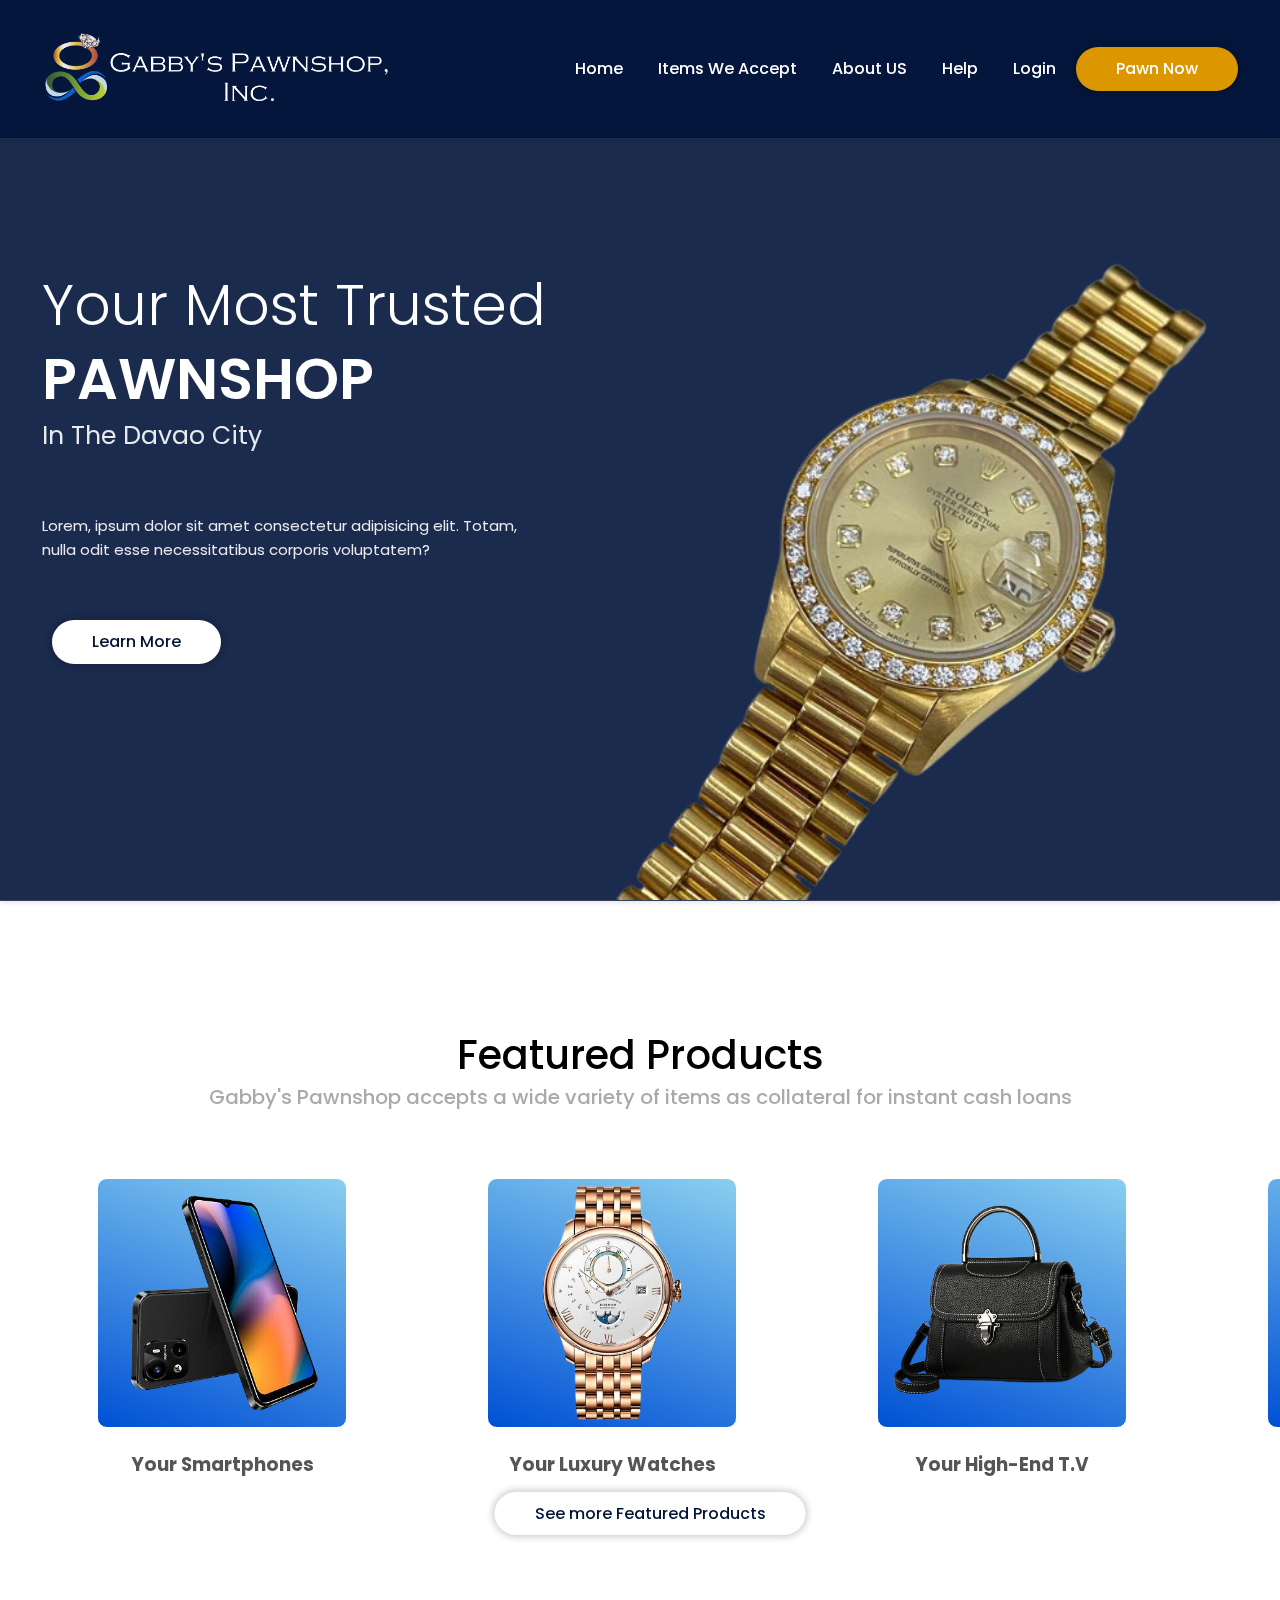
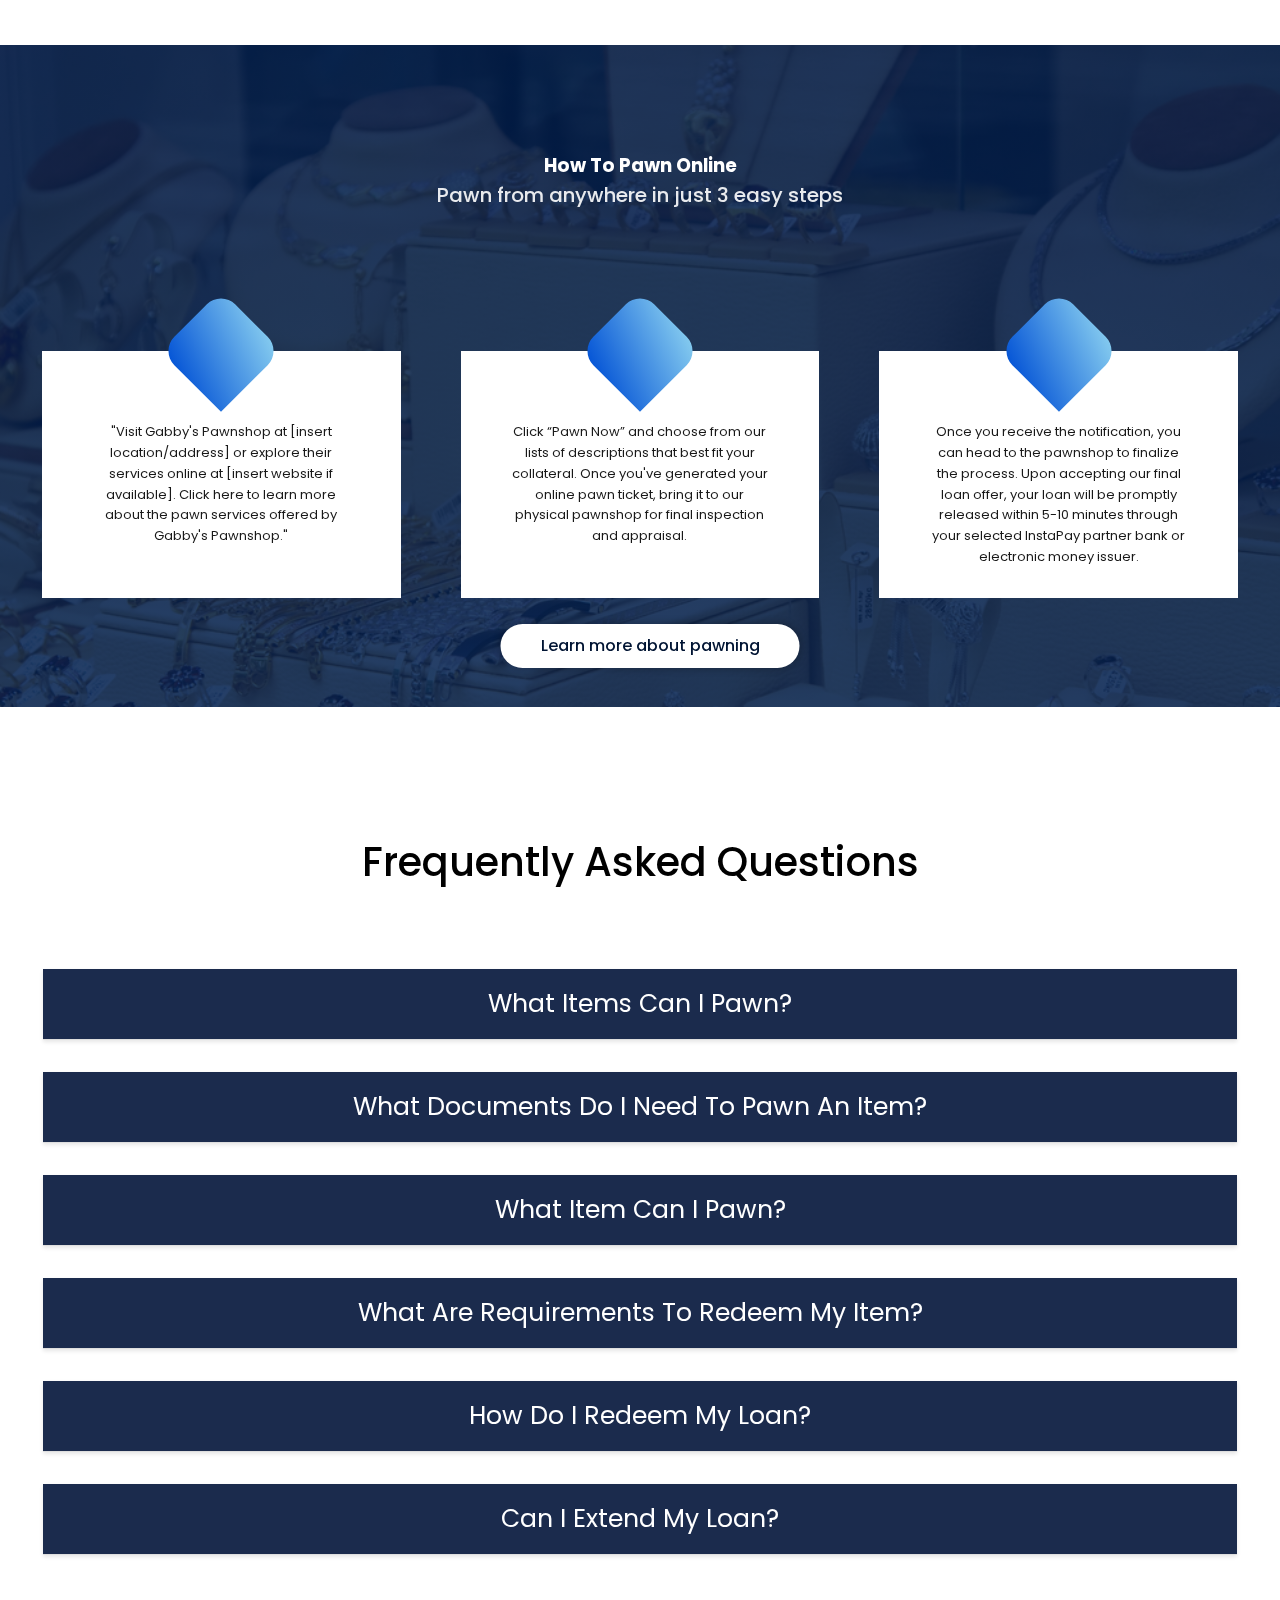
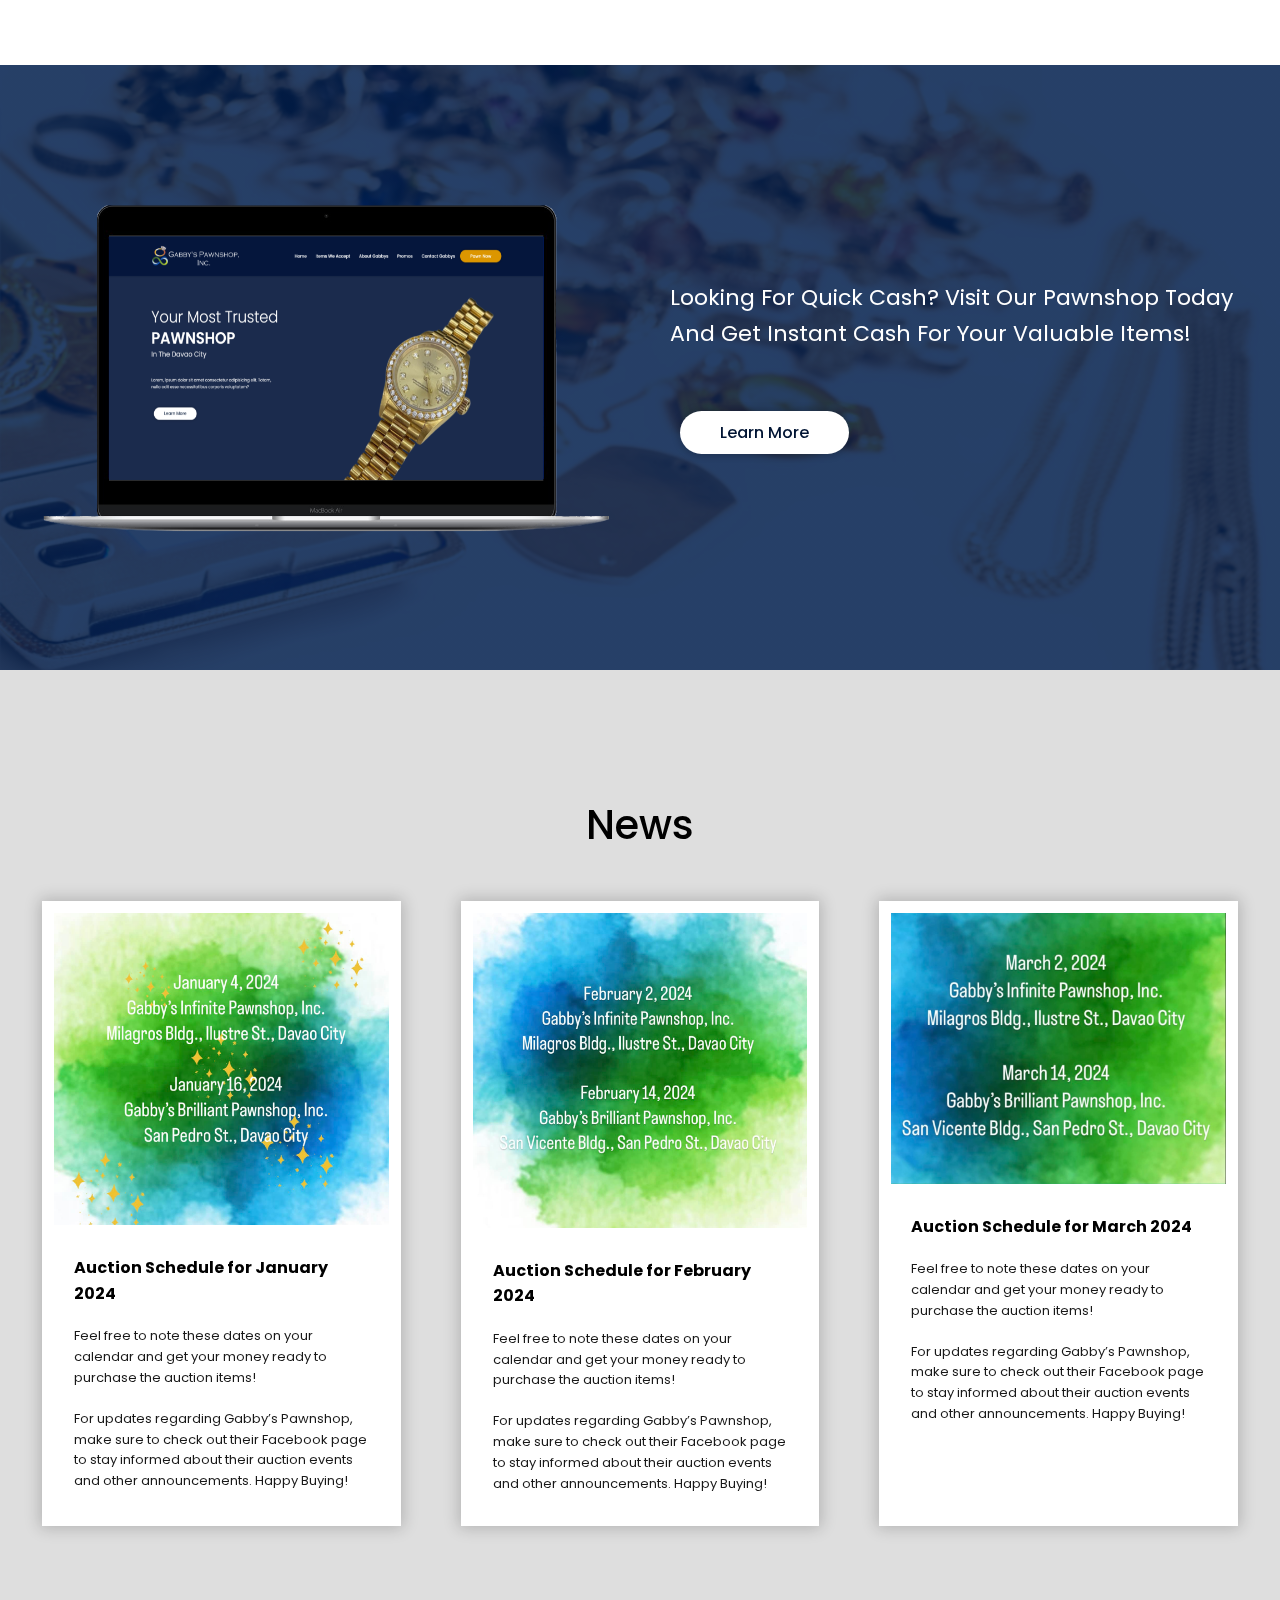
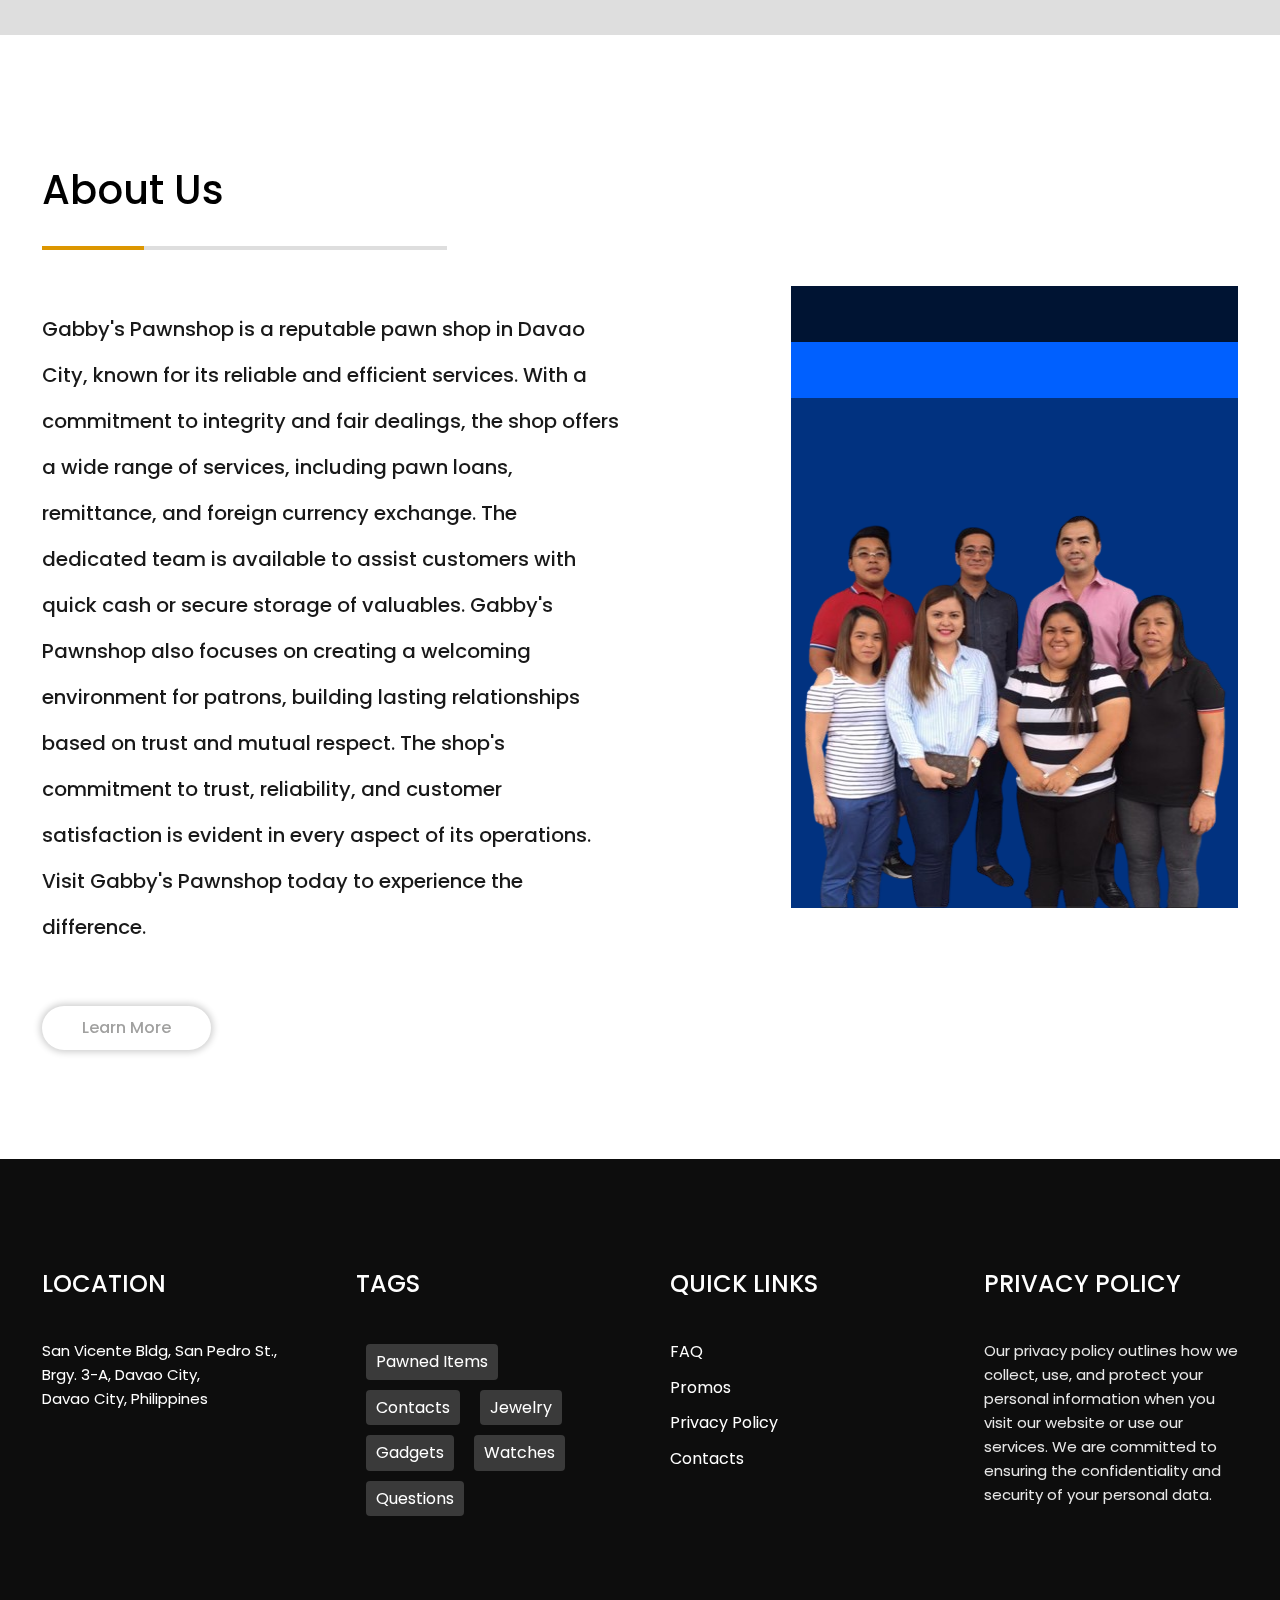
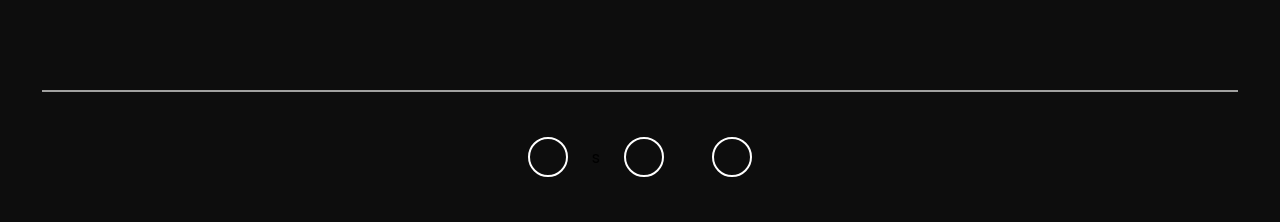
==== commit e8db6369: "Add" ====
--- a/index.html
+++ b/index.html
@@ -37,14 +37,14 @@
                         <li class = "nav-item">
                             <a href = "#" class = "nav-link">Items We Accept</a>
                         </li>
+                        <li class="nav-item">
+                            <a href="aboutus.html" class="nav-link" >About US</a>
+                        </li>
                         <li class = "nav-item">
-                            <a href = "#" class = "nav-link">About Gabbys</a>
+                            <a href = "#" class = "nav-link">Help</a>
                         </li>
                         <li class = "nav-item">
-                            <a href = "#" class = "nav-link">Promos</a>
-                        </li>
-                        <li class = "nav-item">
-                            <a href = "contacts.html" class = "nav-link">Contact Gabbys</a>
+                            <a href = "contacts.html" class = "nav-link">Login</a>
                         </li>
                     </ul>
                     <div class = "nav-btn-group">
--- a/css/main.css
+++ b/css/main.css
@@ -256,6 +256,7 @@
 }
 .nav-item{
     margin: 1.4rem 0;
+    position: relative;
 }
 .nav-link{
     opacity: 0.8;
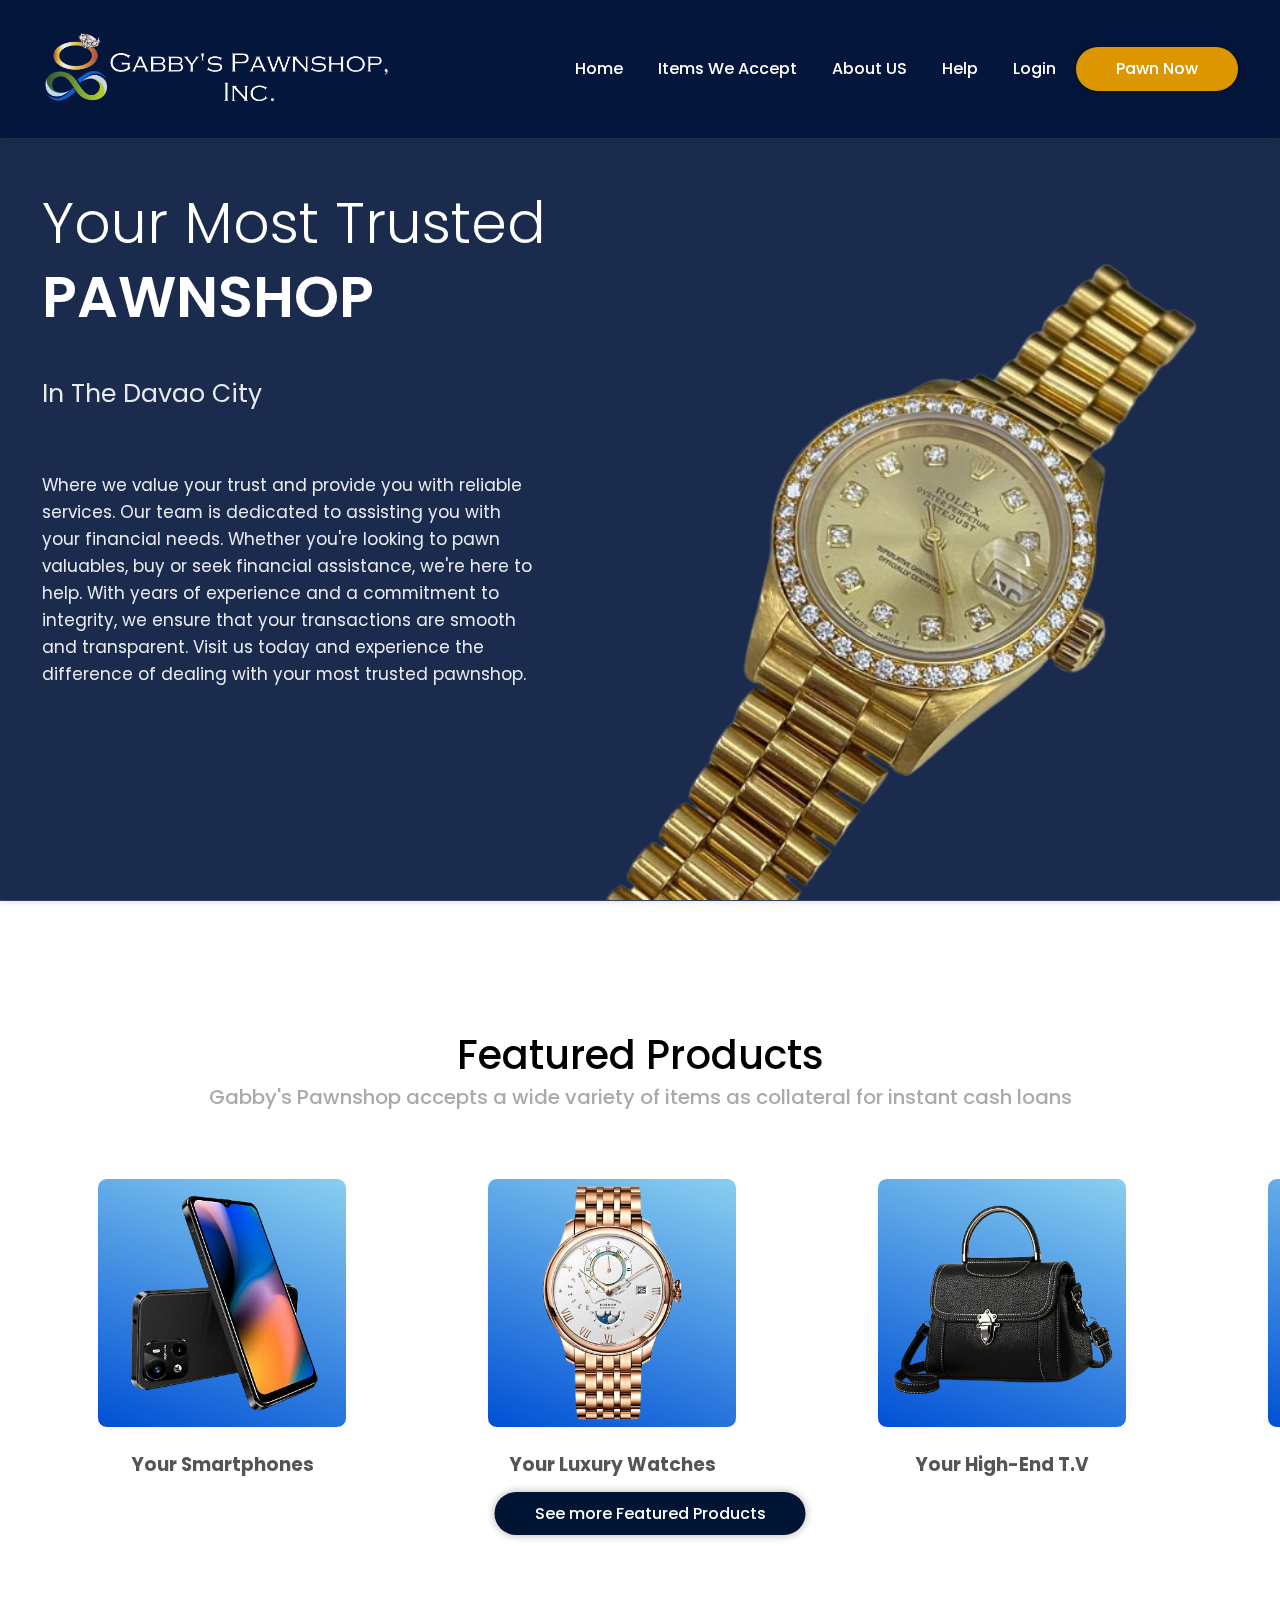
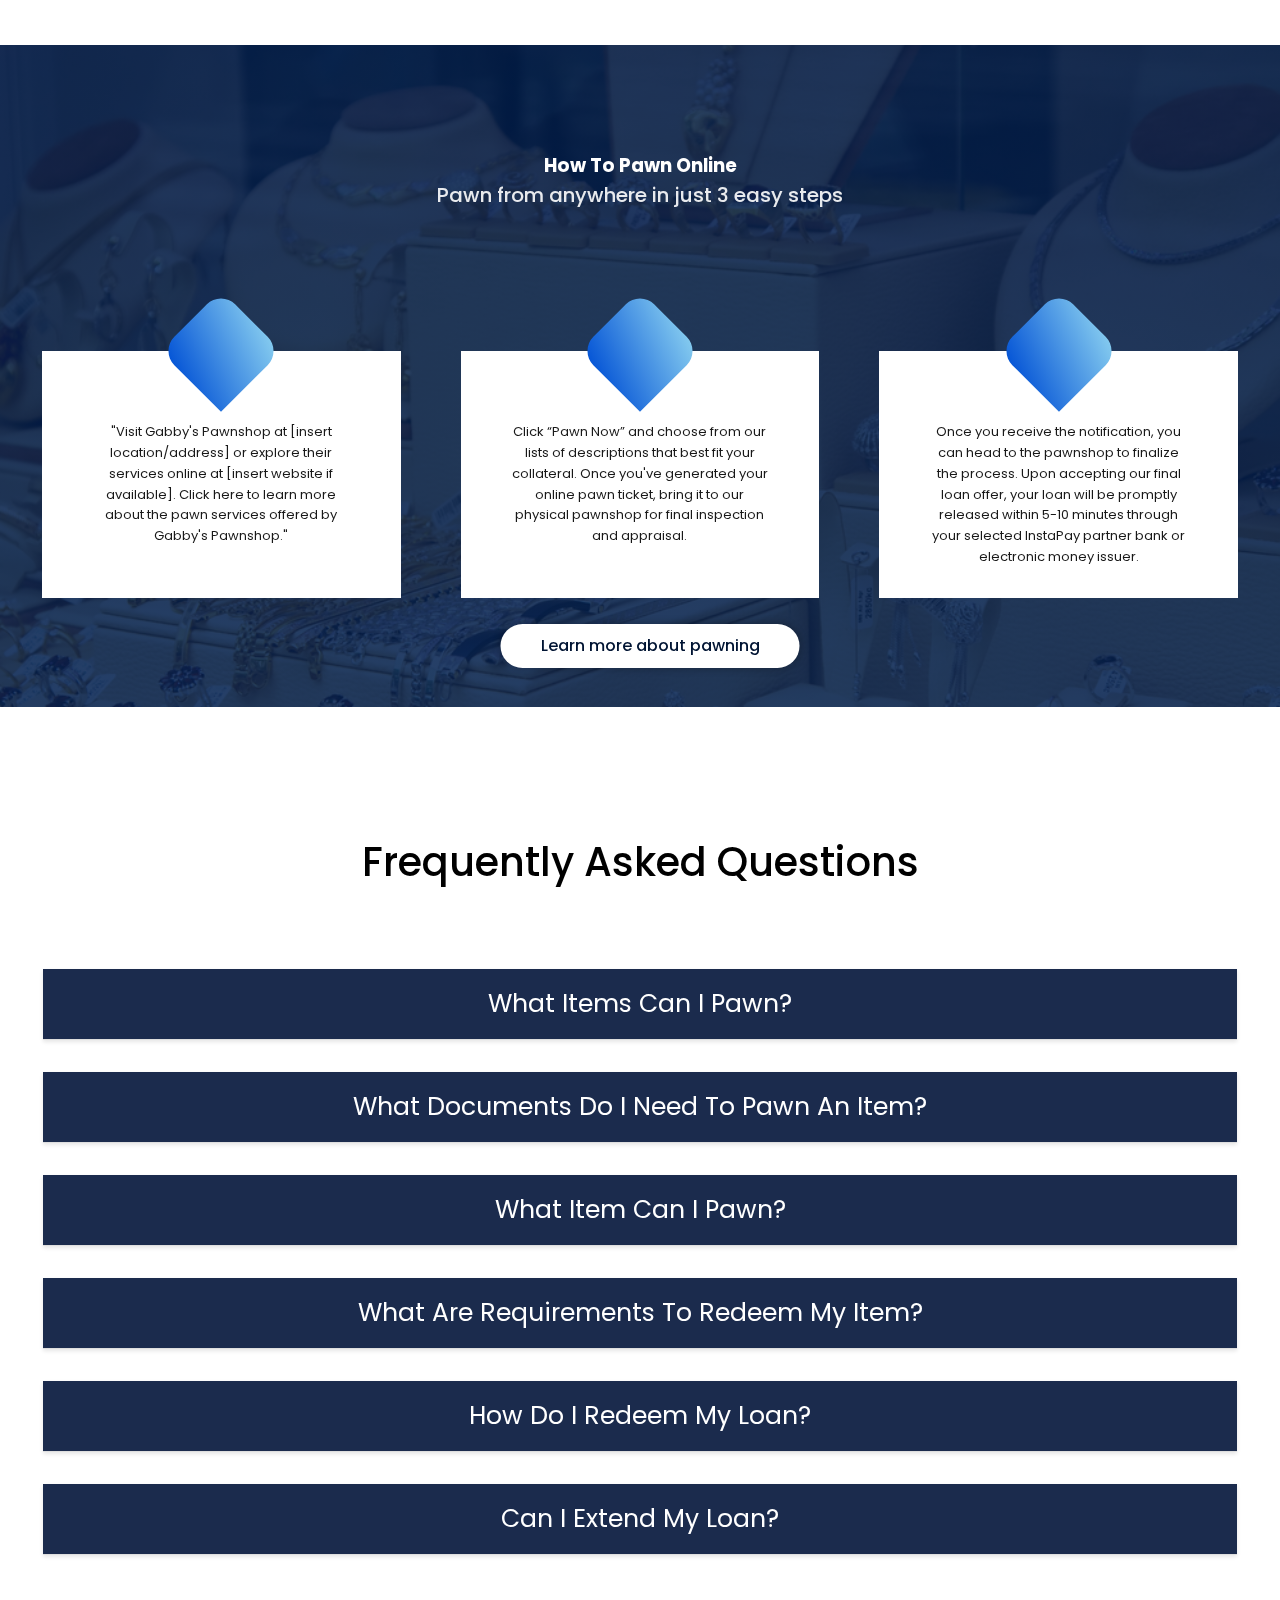
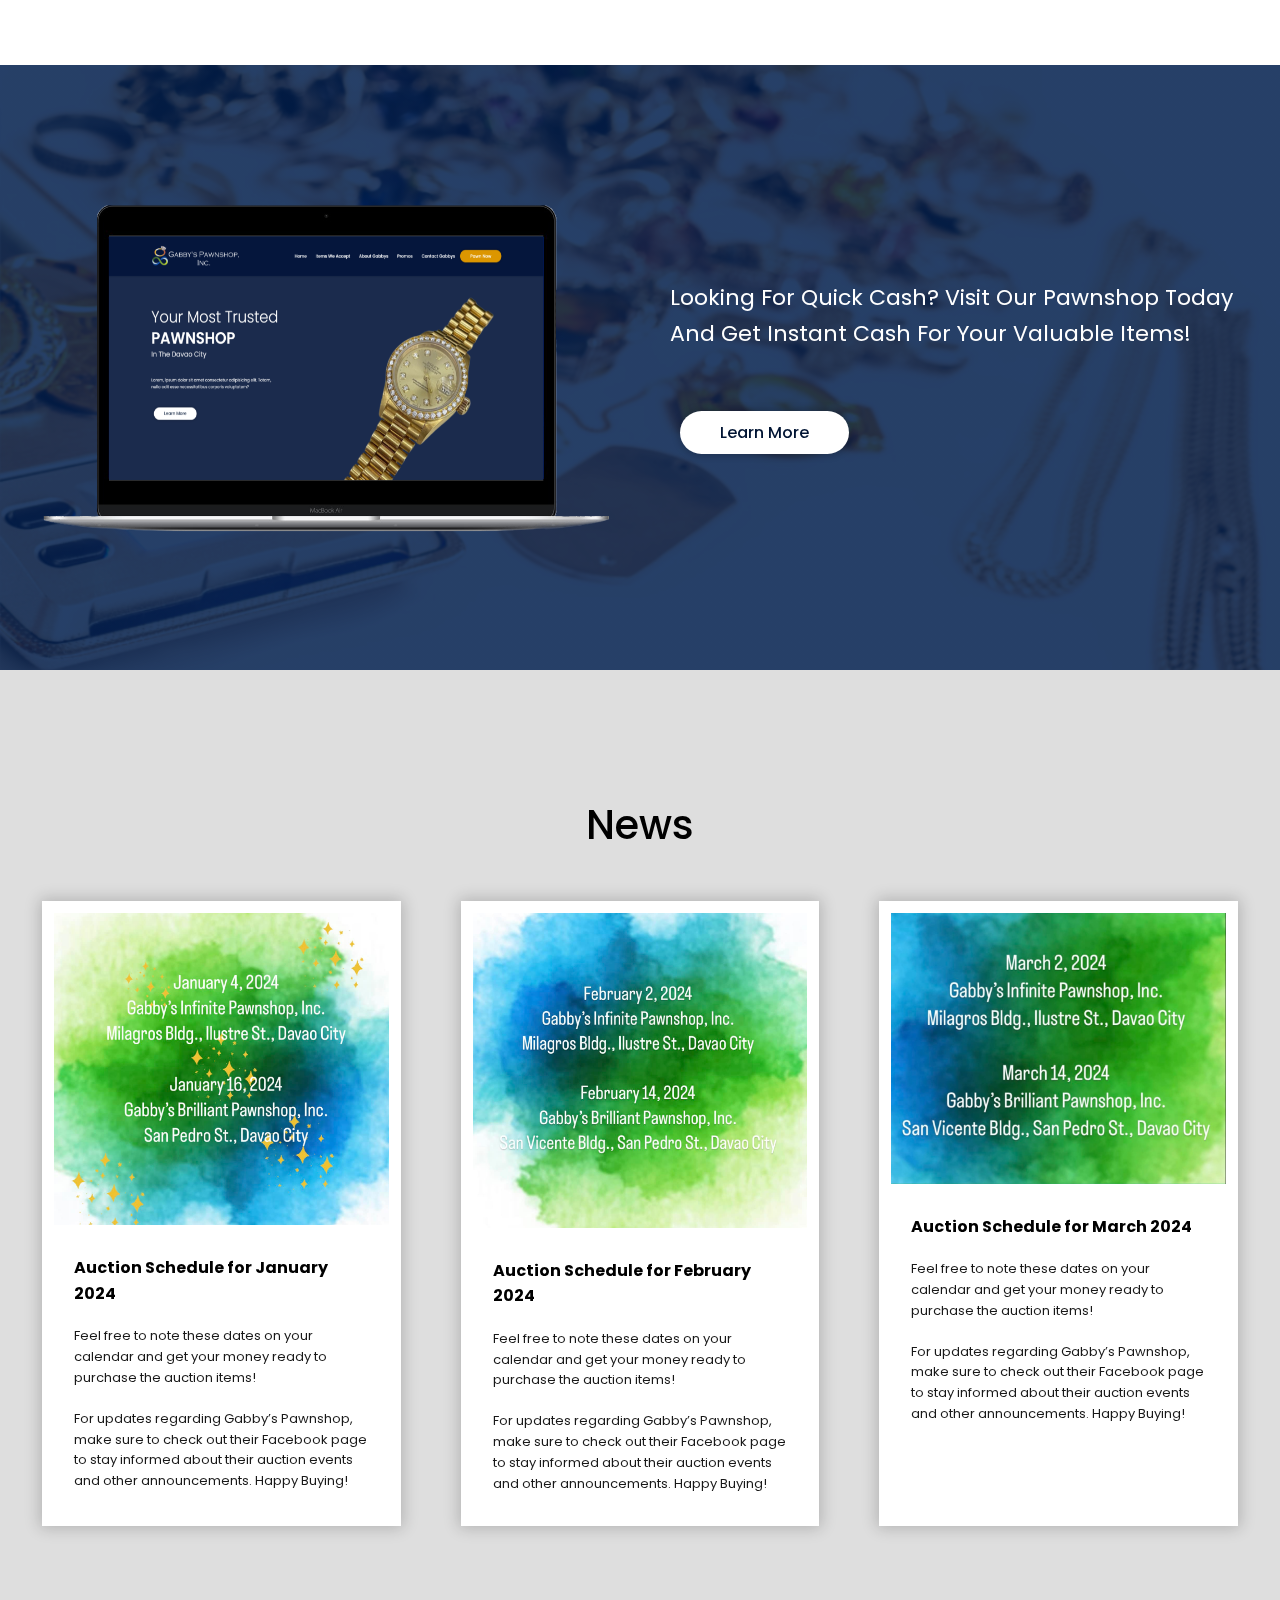
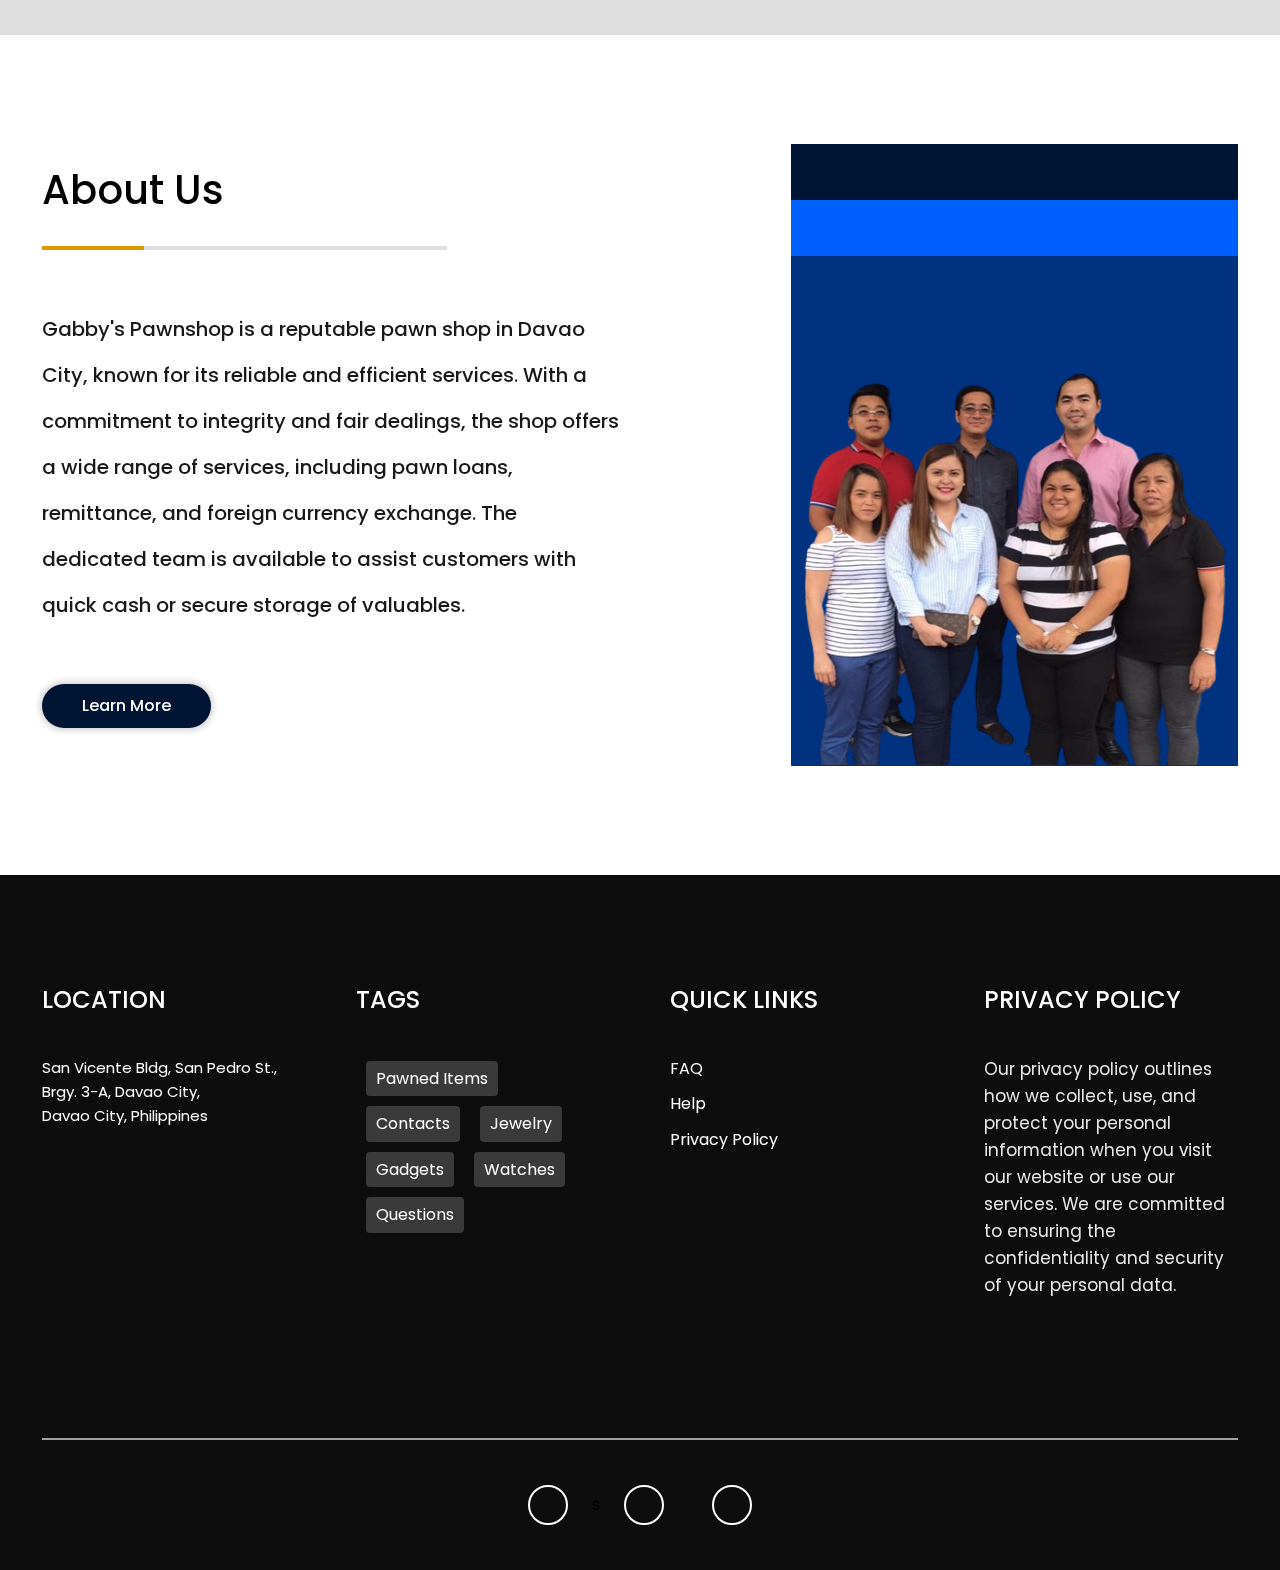
==== commit 77e39164: "Update" ====
--- a/index.html
+++ b/index.html
@@ -61,10 +61,7 @@
                 <div class = "header-inner-left">
                     <h1>your most trusted<br> <span>Pawnshop</span></h1>
                     <p class = "lead">in the Davao City</p>
-                    <p class = "text text-md">Lorem, ipsum dolor sit amet consectetur adipisicing elit. Totam, nulla odit esse necessitatibus corporis voluptatem?</p>
-                    <div class = "btn-group">
-                        <a href = "#" class = "btn btn-white">Learn More</a>
-                    </div>
+                    <p class="text text-md">Where we value your trust and provide you with reliable services. Our team is dedicated to assisting you with your financial needs. Whether you're looking to pawn valuables, buy or seek financial assistance, we're here to help. With years of experience and a commitment to integrity, we ensure that your transactions are smooth and transparent. Visit us today and experience the difference of dealing with your most trusted pawnshop.</p>
                 </div>
                 <div class = "header-inner-right">
                     <img src = "images/header.png">
@@ -112,7 +109,7 @@
                         <a href= "#"><h3>Your Jewelry</h3></a>
                     </article>
                     <div class = "service-btn-group">
-                        <a href = "#" class = "btn btn-white">See more Featured Products</a>
+                        <a href = "#" class = "btn btn-blue">See more Featured Products</a>
                     </div>
                 </div>
             </div>
@@ -299,8 +296,8 @@
                             <h2>About Us</h2>
                             <div class = "border-line"></div>
                         </div>
-                        <p class = "text text-lg">Gabby's Pawnshop is a reputable pawn shop in Davao City, known for its reliable and efficient services. With a commitment to integrity and fair dealings, the shop offers a wide range of services, including pawn loans, remittance, and foreign currency exchange. The dedicated team is available to assist customers with quick cash or secure storage of valuables. Gabby's Pawnshop also focuses on creating a welcoming environment for patrons, building lasting relationships based on trust and mutual respect. The shop's commitment to trust, reliability, and customer satisfaction is evident in every aspect of its operations. Visit Gabby's Pawnshop today to experience the difference.</p>
-                        <a href = "#" class = "btn btn-white">Learn More</a>
+                        <p class = "text text-lg">Gabby's Pawnshop is a reputable pawn shop in Davao City, known for its reliable and efficient services. With a commitment to integrity and fair dealings, the shop offers a wide range of services, including pawn loans, remittance, and foreign currency exchange. The dedicated team is available to assist customers with quick cash or secure storage of valuables.</p>
+                        <a href = "aboutus.html" class = "btn btn-blue">Learn More</a>
                     </div>
                     <div class = "about-right flex">
                         <div class = "img">
@@ -342,9 +339,8 @@
                     <h3 class = "footer-head">Quick Links</h3>
                     <ul>
                         <li><a href = "#faq-panel" class = "text-white">FAQ</a></li>
-                        <li><a href = "#" class = "text-white">Promos</a></li>
+                        <li><a href = "#" class = "text-white">Help</a></li>
                         <li><a href = "#footer" class = "text-white">Privacy Policy</a></li>
-                        <li><a href = "contacts.html" class = "text-white">Contacts</a></li>
                     </ul>
                 </div>
 
--- a/css/main.css
+++ b/css/main.css
@@ -63,6 +63,7 @@
     background-color: var(--light-color);
     
 }
+
 .text-blue{
     color: var(--fros-blue-color);
     max-height: 200%;
@@ -165,7 +166,7 @@
     opacity: 0.9;
 }
 .text-md{
-    font-size: 1.5rem;
+    font-size: 1.69rem;
     text-align: left;
 }
 .text-lg{
@@ -352,6 +353,11 @@
     margin: 0 auto;
 }
 
+.header-inner-right-image img{
+    margin-top: 6rem;
+    border-radius: 10px;
+    
+}
 
 /* about section */
 .section-head h2{
@@ -909,6 +915,11 @@
 @media(min-width: 768px){
     .header-inner-left h1{
         font-size: 5.7rem;
+        margin-bottom: 40px;
+    }
+
+    .header-inner-left p {
+        margin-bottom: 20px;
     }
 
     .header-inner-left-contact h1{
@@ -950,7 +961,8 @@
         padding-top: 3.2rem;
     }
     .header-inner .container{
-        grid-template-columns: 545px auto;
+        
+        grid-template-columns: repeat(2, 1fr);
         -webkit-box-align: center;
             -ms-flex-align: center;
                 align-items: center;
@@ -965,7 +977,7 @@
     }
 
     .header-inner-contact{
-        padding-top: 3.2rem;
+        padding-top: 4.2rem;
     }
     .header-inner-contact .container{
         grid-template-columns: 545px auto;
@@ -976,10 +988,12 @@
         position: relative;
     }
     .header-inner-left-contact{
-        text-align: left;
+        text-align: left;   
     }
     .header-inner-left-contact .text{
         margin-left: 0;
+        font-size: 18px; /* Adjust font size as needed */
+        line-height: 1.5;
     }
 
     .header-inner-left .btn-group{
@@ -990,7 +1004,7 @@
     .header-inner-right img{
         position: absolute;
         bottom: 0;
-        right: 0;
+        right: 10px;
         padding-left: 5rem;
     }
     
@@ -1156,10 +1170,22 @@
 
     .header-inner-right-contact{
         width: 100%;
+        text-align: right; /* Align content to the right */
+        position: absolute; /* Position absolutely within the container */
+        top: 10; /* Align to the top */
+        right: 0; /* Align to the right */
     }
     .header-inner-right-contact iframe{
         padding-left: 0;
         max-width: 647px;
+    }
+
+    .header-inner-right-image{
+        width: 45%;
+        text-align: right; /* Align content to the right */
+        position: absolute; /* Position absolutely within the container */
+        top: 10; /* Align to the top */
+        right: 0; /* Align to the right */
     }
 
     .services-inner{
